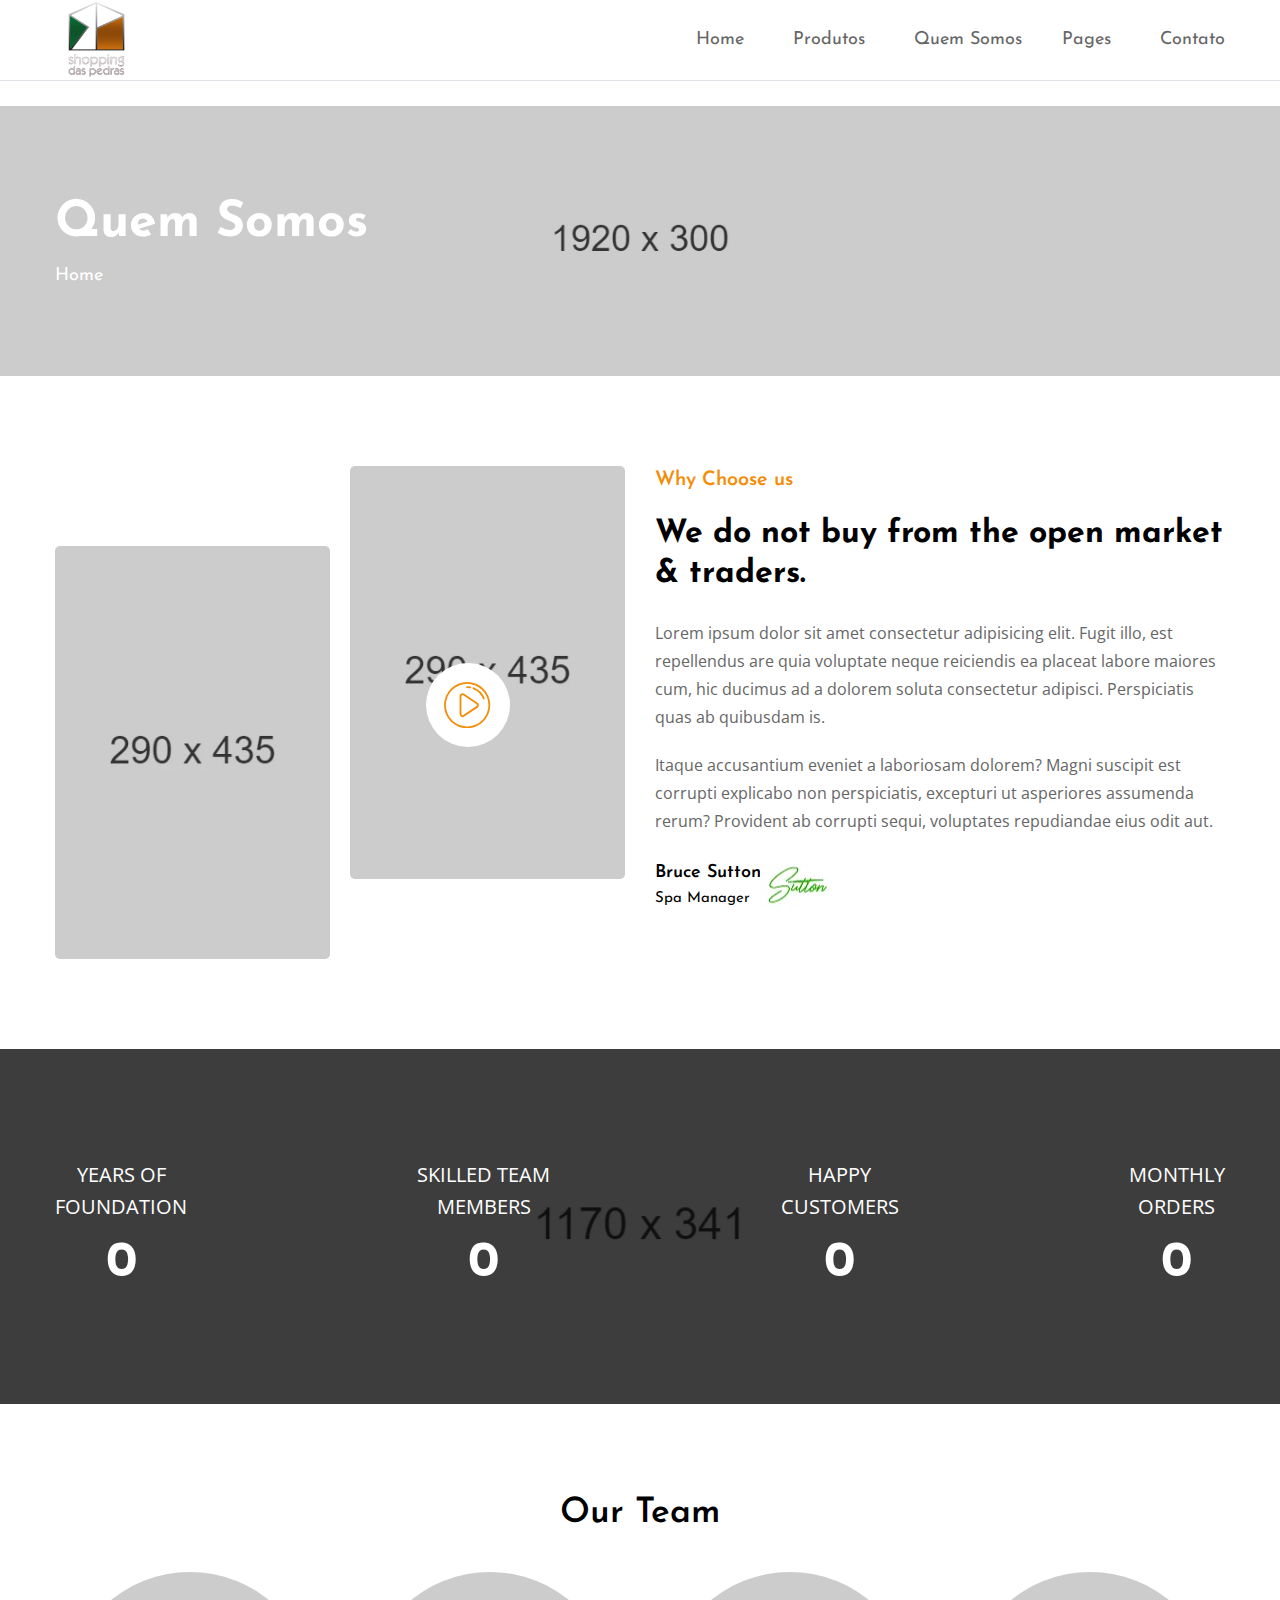
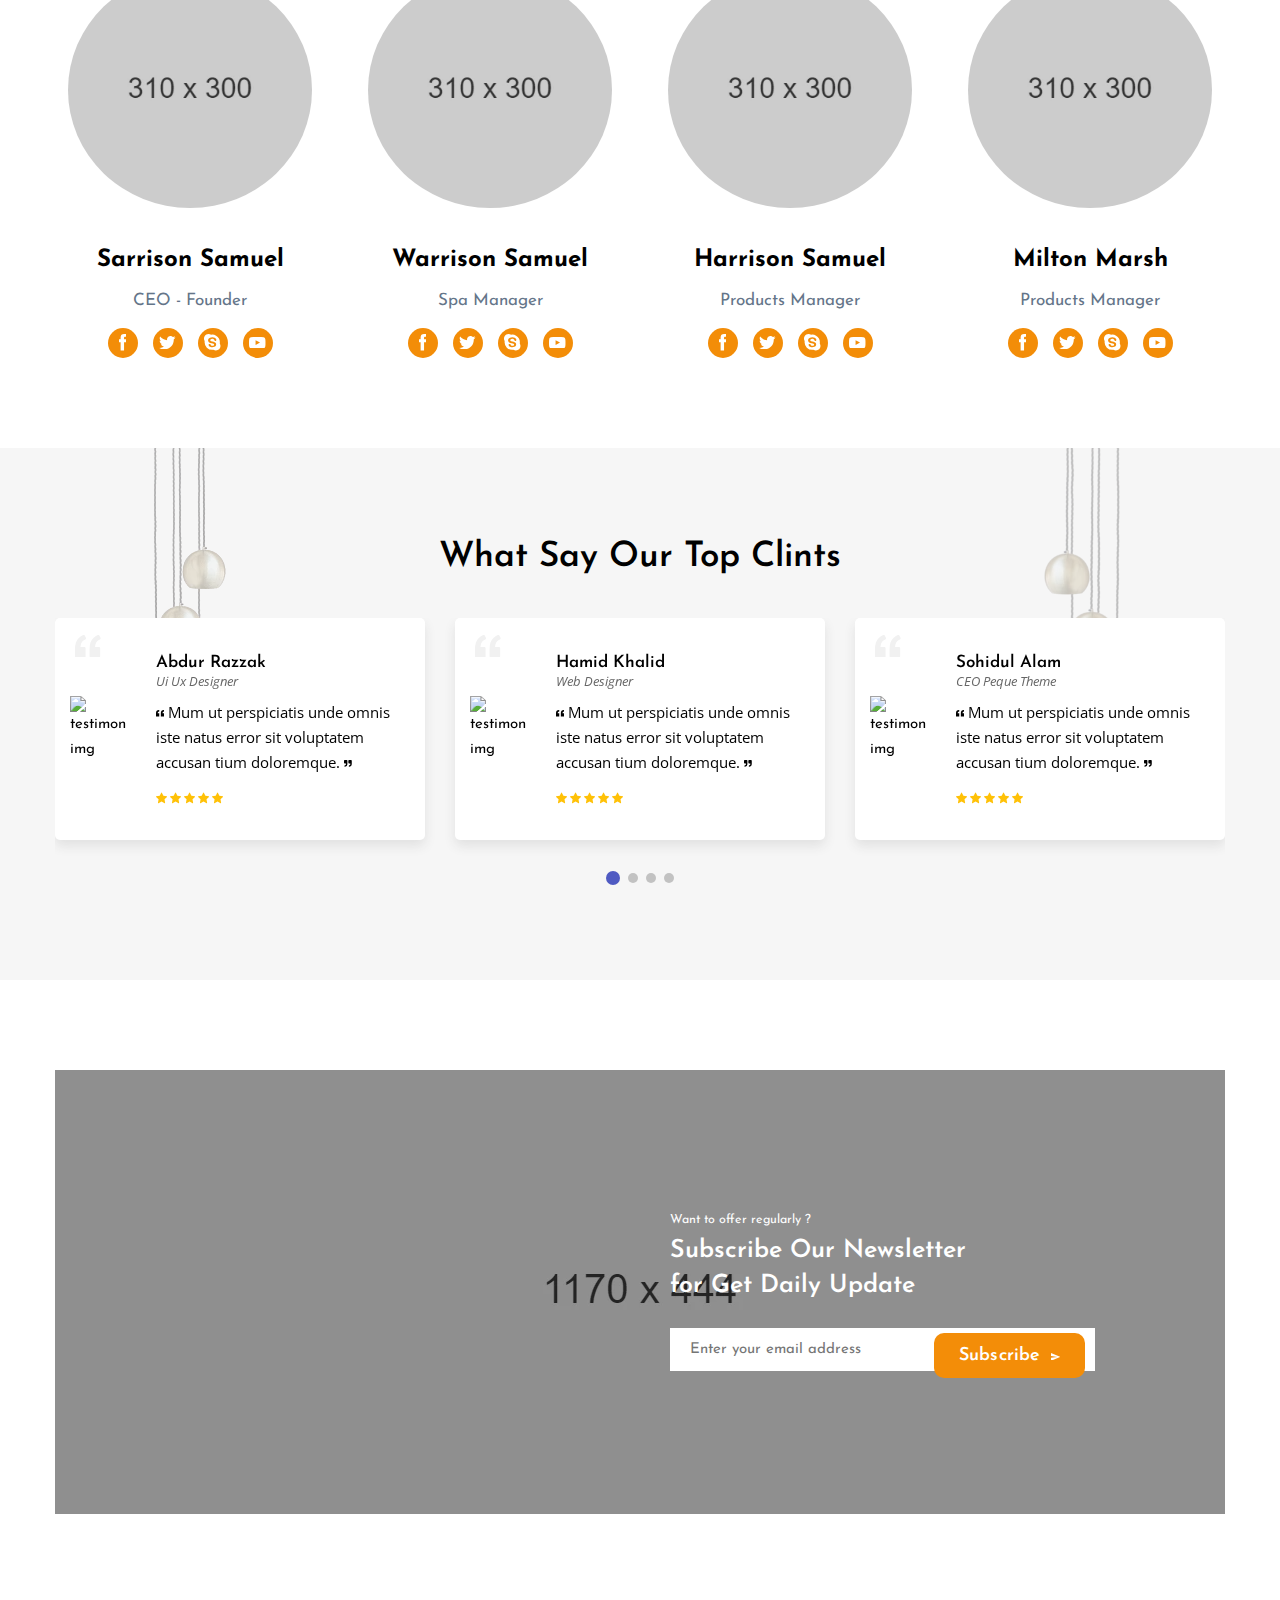
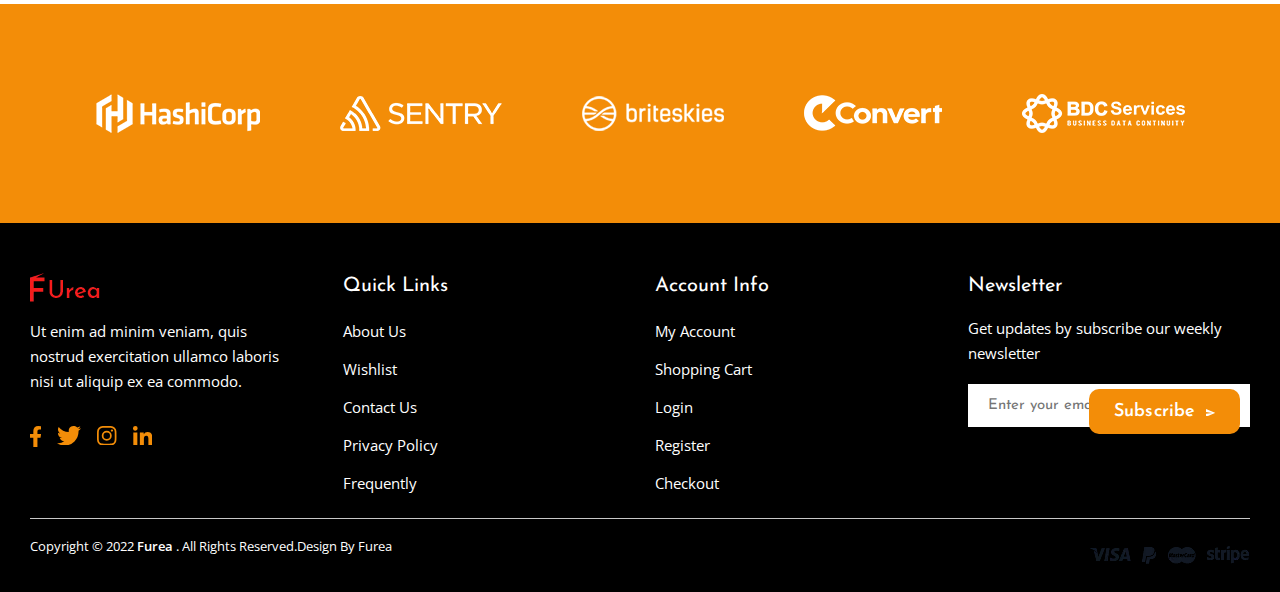
==== furea/furea/about.html @ f4106c86 "git 07-03 pedras" ====
<!doctype html>
<html lang="en">

<head>
  <meta charset="utf-8">
  <title>Shopping das Pedras - Quem somos</title>
  <meta name="description" content="Morden Bootstrap HTML5 Template">
  <meta name="viewport" content="width=device-width, initial-scale=1">
  <link rel="shortcut icon" type="image/x-icon" href="assets/img/favicon.ico">
    
  <!-- ======= All CSS Plugins here ======== -->
  <link rel="stylesheet" href="assets/css/plugins/swiper-bundle.min.css">
  <link rel="stylesheet" href="assets/css/plugins/glightbox.min.css">
  <link href="https://fonts.googleapis.com/css2?family=Josefin+Sans:ital,wght@0,300;0,400;0,500;0,600;0,700;1,300;1,400;1,500;1,600;1,700&family=Open+Sans:ital,wght@0,300;0,400;0,500;0,600;0,700;0,800;1,300;1,400;1,500;1,600;1,700;1,800&display=swap" rel="stylesheet">
  
  <!-- Plugin css -->
  <link rel="stylesheet" href="assets/css/vendor/bootstrap.min.css">
  
  <!-- Custom Style CSS -->
  <link rel="stylesheet" href="assets/css/style.css">
</head>

<body>

    <!-- Start header area -->
   <header class="header__section header__others border-bottom header__transparent mb-30">
        <div class="main__header header__sticky">
            <div class="container">
                <div class="main__header--inner position__relative d-flex justify-content-between align-items-center">
                    <div class="offcanvas__header--menu__open ">
                        <a class="offcanvas__header--menu__open--btn" href="javascript:void(0)">
                            <svg xmlns="http://www.w3.org/2000/svg" class="ionicon offcanvas__header--menu__open--svg" viewBox="0 0 512 512"><path fill="currentColor" stroke="currentColor" stroke-linecap="round" stroke-miterlimit="10" stroke-width="32" d="M80 160h352M80 256h352M80 352h352"/></svg>
                            <span class="visually-hidden">Offcanvas Menu Open</span>
                        </a>
                    </div>
                    <div class="main__logo">
                        <a class="main__logo--link" href="index.html" style="width: 80px;"><img class="main__logo--img" src="assets/img/logo/logo-fundoescuro2.png" alt="logo-img"></a>
                    </div>
                    <div class="header__menu d-none d-lg-block">
                        <nav class="header__menu--navigation">
                            <ul class="d-flex">
                                <li class="header__menu--items style3">
                                    <a class="header__menu--link" href="index.html">Home <span class="menu__plus--icon"></span></a>
                                </li>
                                <li class="header__menu--items mega__menu--items style3">
                                    <a class="header__menu--link" href="shop.html">Produtos <span class="menu__plus--icon"></span></a>
                                    <ul class="header__mega--menu d-flex">
                                        <li class="header__mega--menu__li">
                                            <span class="header__mega--subtitle">Column One</span>
                                            <ul class="header__mega--sub__menu">
                                                <li class="header__mega--sub__menu_li"><a class="header__mega--sub__menu--title" href="shop.html">Shop Left Sidebar</a></li>
                                                <li class="header__mega--sub__menu_li"><a class="header__mega--sub__menu--title" href="shop-right-sidebar.html">Shop Right Sidebar</a></li>
                                                <li class="header__mega--sub__menu_li"><a class="header__mega--sub__menu--title" href="shop-grid.html">Shop Grid</a></li>
                                                <li class="header__mega--sub__menu_li"><a class="header__mega--sub__menu--title" href="shop-grid-list.html">Shop Grid List</a></li>
                                                <li class="header__mega--sub__menu_li"><a class="header__mega--sub__menu--title" href="shop-list.html">Shop List</a></li>
                                            </ul>
                                        </li>
                                        <li class="header__mega--menu__li">
                                            <span class="header__mega--subtitle">Column Two</span>
                                            <ul class="header__mega--sub__menu">
                                                <li class="header__mega--sub__menu_li"><a class="header__mega--sub__menu--title" href="product-details.html">Standard Product</a></li>
                                                <li class="header__mega--sub__menu_li"><a class="header__mega--sub__menu--title" href="product-variable.html">Video Product</a></li>
                                                <li class="header__mega--sub__menu_li"><a class="header__mega--sub__menu--title" href="product-variable.html">Variable Product</a></li>
                                                <li class="header__mega--sub__menu_li"><a class="header__mega--sub__menu--title" href="product-left-sidebar.html">Product Left Sidebar</a></li>
                                                <li class="header__mega--sub__menu_li"><a class="header__mega--sub__menu--title" href="product-gallery.html">Product Gallery</a></li>
                                            </ul>
                                        </li>
                                        <li class="header__mega--menu__li">
                                            <span class="header__mega--subtitle">Column Three</span>
                                            <ul class="header__mega--sub__menu">
                                                <li class="header__mega--sub__menu_li"><a class="header__mega--sub__menu--title" href="my-account.html">My Account</a></li>
                                                <li class="header__mega--sub__menu_li"><a class="header__mega--sub__menu--title" href="my-account-2.html">My Account 2</a></li>
                                                <li class="header__mega--sub__menu_li"><a class="header__mega--sub__menu--title" href="404.html">404 Page</a></li>
                                                <li class="header__mega--sub__menu_li"><a class="header__mega--sub__menu--title" href="login.html">Login Page</a></li>
                                                <li class="header__mega--sub__menu_li"><a class="header__mega--sub__menu--title" href="faq.html">Faq Page</a></li>
                                            </ul>
                                        </li>
                                        <li class="header__mega--menu__li">
                                            <span class="header__mega--subtitle">Column Four</span>
                                            <ul class="header__mega--sub__menu">
                                                <li class="header__mega--sub__menu_li"><a class="header__mega--sub__menu--title" href="compare.html">Compare Pages</a></li>
                                                <li class="header__mega--sub__menu_li"><a class="header__mega--sub__menu--title" href="cart.html">Cart Page</a></li>
                                                <li class="header__mega--sub__menu_li"><a class="header__mega--sub__menu--title" href="checkout.html">Checkout page</a></li>
                                                <li class="header__mega--sub__menu_li"><a class="header__mega--sub__menu--title" href="wishlist.html">Wishlist Page</a></li>
                                                <li class="header__mega--sub__menu_li"><a class="header__mega--sub__menu--title" href="404.html">Error Page</a></li>
                                            </ul>
                                        </li>
                                    </ul>
                                </li>
                                <li class="header__menu--items style3">
                                    <a class="header__menu--link" href="about.html">Quem Somos </a>  
                                </li>
                                <li class="header__menu--items style3">
                                    <a class="header__menu--link " href="#">Pages <span class="menu__plus--icon"></span></a>
                                    <ul class="header__sub--menu">
                                        <li class="header__sub--menu__items"><a href="about.html" class="header__sub--menu__link">About Us</a></li>
                                        <li class="header__sub--menu__items"><a href="contact.html" class="header__sub--menu__link">Contact Us</a></li>
                                        <li class="header__sub--menu__items"><a href="cart.html" class="header__sub--menu__link">Cart Page</a></li>
                                        <li class="header__sub--menu__items"><a href="portfolio.html" class="header__sub--menu__link">Portfolio Page</a></li>
                                        <li class="header__sub--menu__items"><a href="wishlist.html" class="header__sub--menu__link">Wishlist Page</a></li>
                                        <li class="header__sub--menu__items"><a href="login.html" class="header__sub--menu__link">Login Page</a></li>
                                        <li class="header__sub--menu__items"><a href="404.html" class="header__sub--menu__link">Error Page</a></li>
                                    </ul>
                                </li>
                                <li class="header__menu--items style3">
                                    <a class="header__menu--link" href="contact.html">Contato </a>  
                                </li>
                            </ul>
                        </nav>
                    </div>
                </div>
            </div>
        </div>
        <!-- Start Offcanvas header menu -->
        <div class="offcanvas__header" tabindex="-1">
            <div class="offcanvas__inner">
                <div class="offcanvas__logo">
                    <a class="offcanvas__logo_link" href="index.html">
                        <img src="assets/img/logo/nav-log.webp" alt="Furea Logo">
                    </a>
                    <button class="offcanvas__close--btn" aria-label="offcanvas close btn">close</button>
                </div>
                <nav class="offcanvas__menu">
                    <ul class="offcanvas__menu_ul">
                        <li class="offcanvas__menu_li">
                            <a class="offcanvas__menu_item" href="index.html">Home</a>
                        </li>
                        <li class="offcanvas__menu_li">
                            <a class="offcanvas__menu_item" href="#">Produtos</a>
                            <ul class="offcanvas__sub_menu">
                                <li class="offcanvas__sub_menu_li">
                                    <a href="#" class="offcanvas__sub_menu_item">Column One</a>
                                    <ul class="offcanvas__sub_menu">
                                        <li class="offcanvas__sub_menu_li"><a class="offcanvas__sub_menu_item" href="shop.html">Shop Left Sidebar</a></li>
                                        <li class="offcanvas__sub_menu_li"><a class="offcanvas__sub_menu_item" href="shop-right-sidebar.html">Shop Right Sidebar</a></li>
                                        <li class="offcanvas__sub_menu_li"><a class="offcanvas__sub_menu_item" href="shop-grid.html">Shop Grid</a></li>
                                        <li class="offcanvas__sub_menu_li"><a class="offcanvas__sub_menu_item" href="shop-grid-list.html">Shop Grid List</a></li>
                                        <li class="offcanvas__sub_menu_li"><a class="offcanvas__sub_menu_item" href="shop-list.html">Shop List</a></li>
                                    </ul>
                                </li>
                                <li class="offcanvas__sub_menu_li">
                                    <a href="#" class="offcanvas__sub_menu_item">Column Two</a>
                                    <ul class="offcanvas__sub_menu">
                                        <li class="offcanvas__sub_menu_li"><a class="offcanvas__sub_menu_item" href="product-details.html">Standard Product</a></li>
                                        <li class="offcanvas__sub_menu_li"><a class="offcanvas__sub_menu_item" href="product-variable.html">Video Product</a></li>
                                        <li class="offcanvas__sub_menu_li"><a class="offcanvas__sub_menu_item" href="product-variable.html">Variable Product</a></li>
                                        <li class="offcanvas__sub_menu_li"><a class="offcanvas__sub_menu_item" href="product-left-sidebar.html">Product Left Sidebar</a></li>
                                        <li class="offcanvas__sub_menu_li"><a class="offcanvas__sub_menu_item" href="product-gallery.html">Product Gallery</a></li>
                                    </ul>
                                </li>
                                <li class="offcanvas__sub_menu_li">
                                    <a href="#" class="offcanvas__sub_menu_item">Column Three</a>
                                    <ul class="offcanvas__sub_menu">
                                        <li class="offcanvas__sub_menu_li"><a class="offcanvas__sub_menu_item" href="my-account.html">My Account</a></li>
                                        <li class="offcanvas__sub_menu_li"><a class="offcanvas__sub_menu_item" href="my-account-2.html">My Account 2</a></li>
                                        <li class="offcanvas__sub_menu_li"><a class="offcanvas__sub_menu_item" href="404.html">404 Page</a></li>
                                        <li class="offcanvas__sub_menu_li"><a class="offcanvas__sub_menu_item" href="login.html">Login Page</a></li>
                                        <li class="offcanvas__sub_menu_li"><a class="offcanvas__sub_menu_item" href="faq.html">Faq Page</a></li>
                                    </ul>
                                </li>
                                <li class="offcanvas__sub_menu_li">
                                    <a href="#" class="offcanvas__sub_menu_item">Column Four</a>
                                    <ul class="offcanvas__sub_menu">
                                        <li class="offcanvas__sub_menu_li"><a class="offcanvas__sub_menu_item" href="compare.html">Compare Pages</a></li>
                                        <li class="offcanvas__sub_menu_li"><a class="offcanvas__sub_menu_item" href="cart.html">Cart Page</a></li>
                                        <li class="offcanvas__sub_menu_li"><a class="offcanvas__sub_menu_item" href="checkout.html">Checkout page</a></li>
                                        <li class="offcanvas__sub_menu_li"><a class="offcanvas__sub_menu_item" href="wishlist.html">Wishlist Page</a></li>
                                        <li class="offcanvas__sub_menu_li"><a class="offcanvas__sub_menu_item" href="404.html">Error Page</a></li>
                                    </ul>
                                </li>
                            </ul>
                        </li>
                        <li class="offcanvas__menu_li">
                            <a class="offcanvas__menu_item" href="#">Pages</a>
                            <ul class="offcanvas__sub_menu">
                                <li class="offcanvas__sub_menu_li"><a href="about.html" class="offcanvas__sub_menu_item">About Us</a></li>
                                <li class="offcanvas__sub_menu_li"><a href="contact.html" class="offcanvas__sub_menu_item">Contact Us</a></li>
                                <li class="offcanvas__sub_menu_li"><a href="cart.html" class="offcanvas__sub_menu_item">Cart Page</a></li>
                                <li class="offcanvas__sub_menu_li"><a href="portfolio.html" class="offcanvas__sub_menu_item">Portfolio Page</a></li>
                                <li class="offcanvas__sub_menu_li"><a href="wishlist.html" class="offcanvas__sub_menu_item">Wishlist Page</a></li>
                                <li class="offcanvas__sub_menu_li"><a href="login.html" class="offcanvas__sub_menu_item">Login Page</a></li>
                                <li class="offcanvas__sub_menu_li"><a href="404.html" class="offcanvas__sub_menu_item">Error Page</a></li>
                            </ul>
                        </li>
                        <li class="offcanvas__menu_li"><a class="offcanvas__menu_item" href="about.html">Quem Somos</a></li>
                        <li class="offcanvas__menu_li"><a class="offcanvas__menu_item" href="contact.html">Contato</a></li>
                    </ul>
                </nav>
            </div>
        </div>
        <!-- End Offcanvas header menu -->

        <!-- Start Offcanvas stikcy toolbar -->
        <div class="offcanvas__stikcy--toolbar" tabindex="-1">
            <ul class="d-flex justify-content-between">
                <li class="offcanvas__stikcy--toolbar__list">
                    <a class="offcanvas__stikcy--toolbar__btn" href="index.html">
                    <span class="offcanvas__stikcy--toolbar__icon"> 
                        <svg xmlns="http://www.w3.org/2000/svg" fill="none" width="21.51" height="21.443" viewBox="0 0 22 17"><path fill="currentColor" d="M20.9141 7.93359c.1406.11719.2109.26953.2109.45703 0 .14063-.0469.25782-.1406.35157l-.3516.42187c-.1172.14063-.2578.21094-.4219.21094-.1406 0-.2578-.04688-.3515-.14062l-.9844-.77344V15c0 .3047-.1172.5625-.3516.7734-.2109.2344-.4687.3516-.7734.3516h-4.5c-.3047 0-.5742-.1172-.8086-.3516-.2109-.2109-.3164-.4687-.3164-.7734v-3.6562h-2.25V15c0 .3047-.11719.5625-.35156.7734-.21094.2344-.46875.3516-.77344.3516h-4.5c-.30469 0-.57422-.1172-.80859-.3516-.21094-.2109-.31641-.4687-.31641-.7734V8.46094l-.94922.77344c-.11719.09374-.24609.14062-.38672.14062-.16406 0-.30468-.07031-.42187-.21094l-.35157-.42187C.921875 8.625.875 8.50781.875 8.39062c0-.1875.070312-.33984.21094-.45703L9.73438.832031C10.1094.527344 10.5312.375 11 .375s.8906.152344 1.2656.457031l8.6485 7.101559zm-3.7266 6.50391V7.05469L11 1.99219l-6.1875 5.0625v7.38281h3.375v-3.6563c0-.3046.10547-.5624.31641-.7734.23437-.23436.5039-.35155.80859-.35155h3.375c.3047 0 .5625.11719.7734.35155.2344.211.3516.4688.3516.7734v3.6563h3.375z"></path></svg>
                        </span>
                    <span class="offcanvas__stikcy--toolbar__label">Home</span>
                    </a>
                </li>
                <li class="offcanvas__stikcy--toolbar__list">
                    <a class="offcanvas__stikcy--toolbar__btn" href="shop.html">
                    <span class="offcanvas__stikcy--toolbar__icon"> 
                        <svg fill="currentColor" xmlns="http://www.w3.org/2000/svg" width="18.51" height="17.443" viewBox="0 0 448 512"><path d="M416 32H32A32 32 0 0 0 0 64v384a32 32 0 0 0 32 32h384a32 32 0 0 0 32-32V64a32 32 0 0 0-32-32zm-16 48v152H248V80zm-200 0v152H48V80zM48 432V280h152v152zm200 0V280h152v152z"></path></svg>
                        </span>
                    <span class="offcanvas__stikcy--toolbar__label">Produtos</span>
                    </a>
                </li>
                <li class="offcanvas__stikcy--toolbar__list ">
                    <a class="offcanvas__stikcy--toolbar__btn search__open--btn" href="javascript:void(0)">
                        <span class="offcanvas__stikcy--toolbar__icon"> 
                            <svg xmlns="http://www.w3.org/2000/svg"  width="22.51" height="20.443" viewBox="0 0 512 512"><path d="M221.09 64a157.09 157.09 0 10157.09 157.09A157.1 157.1 0 00221.09 64z" fill="none" stroke="currentColor" stroke-miterlimit="10" stroke-width="32"/><path fill="none" stroke="currentColor" stroke-linecap="round" stroke-miterlimit="10" stroke-width="32" d="M338.29 338.29L448 448"/></svg>   
                        </span>
                    <span class="offcanvas__stikcy--toolbar__label">Pesquisa</span>
                    </a>
                </li>
                <li class="offcanvas__stikcy--toolbar__list">
                    <a class="offcanvas__stikcy--toolbar__btn minicart__open--btn" href="javascript:void(0)">
                        <span class="offcanvas__stikcy--toolbar__icon"> 
                            <svg xmlns="http://www.w3.org/2000/svg" width="18.51" height="15.443" viewBox="0 0 18.51 15.443">
                            <path  d="M79.963,138.379l-13.358,0-.56-1.927a.871.871,0,0,0-.6-.592l-1.961-.529a.91.91,0,0,0-.226-.03.864.864,0,0,0-.226,1.7l1.491.4,3.026,10.919a1.277,1.277,0,1,0,1.844,1.144.358.358,0,0,0,0-.049h6.163c0,.017,0,.034,0,.049a1.277,1.277,0,1,0,1.434-1.267c-1.531-.247-7.783-.55-7.783-.55l-.205-.8h7.8a.9.9,0,0,0,.863-.651l1.688-5.943h.62a.936.936,0,1,0,0-1.872Zm-9.934,6.474H68.568c-.04,0-.1.008-.125-.085-.034-.118-.082-.283-.082-.283l-1.146-4.037a.061.061,0,0,1,.011-.057.064.064,0,0,1,.053-.025h1.777a.064.064,0,0,1,.063.051l.969,4.34,0,.013a.058.058,0,0,1,0,.019A.063.063,0,0,1,70.03,144.853Zm3.731-4.41-.789,4.359a.066.066,0,0,1-.063.051h-1.1a.064.064,0,0,1-.063-.051l-.789-4.357a.064.064,0,0,1,.013-.055.07.07,0,0,1,.051-.025H73.7a.06.06,0,0,1,.051.025A.064.064,0,0,1,73.76,140.443Zm3.737,0L76.26,144.8a.068.068,0,0,1-.063.049H74.684a.063.063,0,0,1-.051-.025.064.064,0,0,1-.013-.055l.973-4.357a.066.066,0,0,1,.063-.051h1.777a.071.071,0,0,1,.053.025A.076.076,0,0,1,77.5,140.448Z" transform="translate(-62.393 -135.3)" fill="currentColor"/>
                            </svg> 
                        </span>
                        <span class="offcanvas__stikcy--toolbar__label">Cart</span>
                        <span class="items__count">3</span> 
                    </a>
                </li>
                <li class="offcanvas__stikcy--toolbar__list">
                    <a class="offcanvas__stikcy--toolbar__btn" href="wishlist.html">
                        <span class="offcanvas__stikcy--toolbar__icon"> 
                            <svg xmlns="http://www.w3.org/2000/svg" width="18.541" height="15.557" viewBox="0 0 18.541 15.557">
                            <path  d="M71.775,135.51a5.153,5.153,0,0,1,1.267-1.524,4.986,4.986,0,0,1,6.584.358,4.728,4.728,0,0,1,1.174,4.914,10.458,10.458,0,0,1-2.132,3.808,22.591,22.591,0,0,1-5.4,4.558c-.445.282-.9.549-1.356.812a.306.306,0,0,1-.254.013,25.491,25.491,0,0,1-6.279-4.8,11.648,11.648,0,0,1-2.52-4.009,4.957,4.957,0,0,1,.028-3.787,4.629,4.629,0,0,1,3.744-2.863,4.782,4.782,0,0,1,5.086,2.447c.013.019.025.034.057.076Z" transform="translate(-62.498 -132.915)" fill="currentColor"/>
                            </svg> 
                        </span>
                        <span class="offcanvas__stikcy--toolbar__label">Wishlist</span>
                        <span class="items__count wishlist__count">3</span> 
                    </a>
                </li>
            </ul>
        </div>
        <!-- End Offcanvas stikcy toolbar -->

        <!-- Start serch box area -->
        <div class="predictive__search--box " tabindex="-1">
            <div class="predictive__search--box__inner">
                <h2 class="predictive__search--title">Search Products</h2>
                <form class="predictive__search--form" action="#">
                    <label>
                        <input class="predictive__search--input" placeholder="Search Here" type="text">
                    </label>
                    <button class="predictive__search--button" aria-label="search button"><svg class="header__search--button__svg" xmlns="http://www.w3.org/2000/svg" width="30.51" height="25.443" viewBox="0 0 512 512"><path d="M221.09 64a157.09 157.09 0 10157.09 157.09A157.1 157.1 0 00221.09 64z" fill="none" stroke="currentColor" stroke-miterlimit="10" stroke-width="32"/><path fill="none" stroke="currentColor" stroke-linecap="round" stroke-miterlimit="10" stroke-width="32" d="M338.29 338.29L448 448"/></svg>  </button>
                </form>
            </div>
            <button class="predictive__search--close__btn" aria-label="search close btn">
                <svg class="predictive__search--close__icon" xmlns="http://www.w3.org/2000/svg" width="40.51" height="30.443"  viewBox="0 0 512 512"><path fill="currentColor" stroke="currentColor" stroke-linecap="round" stroke-linejoin="round" stroke-width="32" d="M368 368L144 144M368 144L144 368"/></svg>
            </button>
        </div>
        <!-- End serch box area -->
    </header>
    <!-- End header area -->

    <main class="main__content_wrapper">
        
        <!-- Start breadcrumb section -->
        <section class="breadcrumb__section breadcrumb__bg">
            <div class="container">
                <div class="row row-cols-1">
                    <div class="col">
                        <div class="breadcrumb__content">
                            <h1 class="breadcrumb__content--title text-white mb-10">Quem Somos</h1>
                            <ul class="breadcrumb__content--menu d-flex">
                                <li class="breadcrumb__content--menu__items"><a class="text-white" href="index.html">Home</a></li>
                            </ul>
                        </div>
                    </div>
                </div>
            </div>
        </section>
        <!-- End breadcrumb section -->

        <!-- Start about section -->
        <section class="about__section section--padding mb-95">
            <div class="container">
                <div class="row">
                    <div class="col-lg-6">
                        <div class="about__thumbnail d-flex">
                            <div class="about__thumbnail--items">
                                <img class="about__thumbnail--img border-radius-5 display-block" src="assets/img/other/about-thumb-list1.webp" alt="about-thumbnail">
                            </div>
                            <div class="about__thumbnail--items position__relative">
                                <img class="about__thumbnail--img border-radius-5 display-block" src="assets/img/other/about-thumb-list2.webp" alt="about-thumbnail">
                                <div class="banner__bideo--play about__thumbnail--play">
                                    <a class="bideo__play--icon glightbox" href="https://vimeo.com/115041822" data-gallery="video">
                                        <svg id="play" xmlns="http://www.w3.org/2000/svg" width="46.302" height="46.302" viewBox="0 0 46.302 46.302">
                                            <g id="Group_193" data-name="Group 193" transform="translate(0 0)">
                                            <path id="Path_116" data-name="Path 116" d="M39.521,6.781a23.151,23.151,0,0,0-32.74,32.74,23.151,23.151,0,0,0,32.74-32.74ZM23.151,44.457A21.306,21.306,0,1,1,44.457,23.151,21.33,21.33,0,0,1,23.151,44.457Z" fill="currentColor"></path>
                                            <g id="Group_188" data-name="Group 188" transform="translate(15.588 11.19)">
                                                <g id="Group_187" data-name="Group 187">
                                                <path id="Path_117" data-name="Path 117" d="M190.3,133.213l-13.256-8.964a3,3,0,0,0-4.674,2.482v17.929a2.994,2.994,0,0,0,4.674,2.481l13.256-8.964a3,3,0,0,0,0-4.963Zm-1.033,3.435-13.256,8.964a1.151,1.151,0,0,1-1.8-.953V126.73a1.134,1.134,0,0,1,.611-1.017,1.134,1.134,0,0,1,1.185.063l13.256,8.964a1.151,1.151,0,0,1,0,1.907Z" transform="translate(-172.366 -123.734)" fill="currentColor"></path>
                                                </g>
                                            </g>
                                            <g id="Group_190" data-name="Group 190" transform="translate(28.593 5.401)">
                                                <g id="Group_189" data-name="Group 189">
                                                <path id="Path_118" data-name="Path 118" d="M328.31,70.492a18.965,18.965,0,0,0-10.886-10.708.922.922,0,1,0-.653,1.725,17.117,17.117,0,0,1,9.825,9.664.922.922,0,1,0,1.714-.682Z" transform="translate(-316.174 -59.724)" fill="currentColor"></path>
                                                </g>
                                            </g>
                                            <g id="Group_192" data-name="Group 192" transform="translate(22.228 4.243)">
                                                <g id="Group_191" data-name="Group 191">
                                                <path id="Path_119" data-name="Path 119" d="M249.922,47.187a19.08,19.08,0,0,0-3.2-.27.922.922,0,0,0,0,1.845,17.245,17.245,0,0,1,2.889.243.922.922,0,1,0,.31-1.818Z" transform="translate(-245.801 -46.917)" fill="currentColor"></path>
                                                </g>
                                            </g>
                                            </g>
                                        </svg>
                                        <span class="visually-hidden">Play</span>
                                    </a>
                                </div>
                            </div>
                        </div>
                    </div>
                    <div class="col-lg-6">
                        <div class="about__content">
                            <span class="about__content--subtitle text__secondary mb-20"> Why Choose us</span>
                            <h2 class="about__content--maintitle mb-25">We do not buy from the open market & traders.</h2>
                            <p class="about__content--desc mb-20">Lorem ipsum dolor sit amet consectetur adipisicing elit. Fugit illo, est repellendus are quia voluptate neque reiciendis ea placeat labore maiores cum, hic ducimus ad a dolorem soluta consectetur adipisci. Perspiciatis quas ab quibusdam is.</p>
                            <p class="about__content--desc mb-25">Itaque accusantium eveniet a laboriosam dolorem? Magni suscipit est corrupti explicabo non perspiciatis, excepturi ut asperiores assumenda rerum? Provident ab corrupti sequi, voluptates repudiandae eius odit aut.</p>
                            <div class="about__author position__relative">
                                <h4 class="about__author--name">Bruce Sutton</h4>
                                <span class="about__author--rank">Spa Manager</span>
                                <img class="about__author--signature" src="assets/img/icon/signature.webp" alt="signature">
                            </div>
                        </div>
                    </div>
                </div>
            </div>
        </section>
        <!-- End about section -->
        
        <!-- Start counterup banner section -->
        <div class="counterup__banner--section counterup__banner__bg2" id="funfactId">
            <div class="container">
                <div class="row row-cols-1 align-items-center">
                    <div class="col">
                        <div class="counterup__banner--inner position__relative d-flex align-items-center justify-content-between">
                            <div class="counterup__banner--items text-center">
                                <p class="counterup__banner--items__text text-white">YEARS OF <br>
                                    FOUNDATION</p>
                                <span class="counterup__banner--items__number js-counter text-white" data-count="50">0</span>
                            </div>
                            <div class="counterup__banner--items text-center">
                                <p class="counterup__banner--items__text text-white">SKILLED TEAM <br>
                                    MEMBERS </p>
                                <span class="counterup__banner--items__number js-counter text-white" data-count="100">0</span>
                            </div>
                            <div class="counterup__banner--items text-center">
                                <p class="counterup__banner--items__text text-white">HAPPY <br>
                                    CUSTOMERS</p>
                                <span class="counterup__banner--items__number js-counter text-white" data-count="80">0</span>
                            </div>
                            <div class="counterup__banner--items text-center">
                                <p class="counterup__banner--items__text text-white">MONTHLY <br>
                                    ORDERS</p>
                                <span class="counterup__banner--items__number js-counter text-white" data-count="70">0</span>
                            </div>
                        </div>
                    </div>
                </div>
            </div>
        </div>
        <!-- End counterup banner section -->

        <!-- Start team members section -->
        <section class="team__section section--padding">
            <div class="container">
                <div class="section__heading text-center mb-30">
                    <h2 class="section__heading--maintitle">Our Team</h2>
                </div>
                <div class="team__container">
                    <div class="row">
                        <div class="col-lg-3 col-md-4 col-sm-6 col-6 custom-col">
                            <div class="team__items text-center">
                                <div class="team__thumbnail">
                                    <img class="team__thumbnail--img border-radius-50 display-block" src="assets/img/other/team1.webp" alt="team-thumb">
                                </div>
                                <div class="team__content ">
                                    <h3 class="team__content--title">Sarrison Samuel</h3>
                                    <span class="team__content--subtitle">CEO - Founder</span>
                                    <ul class="team__social d-flex justify-content-center align-items-center">
                                        <li class="team__social--list">
                                            <a class="team__social--icon" target="_blank" href="https://www.facebook.com">
                                                <svg  xmlns="http://www.w3.org/2000/svg" width="7.667" height="16.524" viewBox="0 0 7.667 16.524">
                                                    <path  data-name="Path 237" d="M967.495,353.678h-2.3v8.253h-3.437v-8.253H960.13V350.77h1.624v-1.888a4.087,4.087,0,0,1,.264-1.492,2.9,2.9,0,0,1,1.039-1.379,3.626,3.626,0,0,1,2.153-.6l2.549.019v2.833h-1.851a.732.732,0,0,0-.472.151.8.8,0,0,0-.246.642v1.719H967.8Z" transform="translate(-960.13 -345.407)" fill="currentColor"/>
                                                </svg>
                                                <span class="visually-hidden">Facebook</span>
                                            </a>
                                        </li>
                                        <li class="team__social--list">
                                            <a class="team__social--icon" target="_blank" href="https://twitter.com">
                                                <svg  xmlns="http://www.w3.org/2000/svg" width="16.489" height="13.384" viewBox="0 0 16.489 13.384">
                                                    <path  data-name="Path 303" d="M966.025,1144.2v.433a9.783,9.783,0,0,1-.621,3.388,10.1,10.1,0,0,1-1.845,3.087,9.153,9.153,0,0,1-3.012,2.259,9.825,9.825,0,0,1-4.122.866,9.632,9.632,0,0,1-2.748-.4,9.346,9.346,0,0,1-2.447-1.11q.4.038.809.038a6.723,6.723,0,0,0,2.24-.376,7.022,7.022,0,0,0,1.958-1.054,3.379,3.379,0,0,1-1.958-.687,3.259,3.259,0,0,1-1.186-1.666,3.364,3.364,0,0,0,.621.056,3.488,3.488,0,0,0,.885-.113,3.267,3.267,0,0,1-1.374-.631,3.356,3.356,0,0,1-.969-1.186,3.524,3.524,0,0,1-.367-1.5v-.057a3.172,3.172,0,0,0,1.544.433,3.407,3.407,0,0,1-1.1-1.214,3.308,3.308,0,0,1-.4-1.609,3.362,3.362,0,0,1,.452-1.694,9.652,9.652,0,0,0,6.964,3.538,3.911,3.911,0,0,1-.075-.772,3.293,3.293,0,0,1,.452-1.694,3.409,3.409,0,0,1,1.233-1.233,3.257,3.257,0,0,1,1.685-.461,3.351,3.351,0,0,1,2.466,1.073,6.572,6.572,0,0,0,2.146-.828,3.272,3.272,0,0,1-.574,1.083,3.477,3.477,0,0,1-.913.8,6.869,6.869,0,0,0,1.958-.546A7.074,7.074,0,0,1,966.025,1144.2Z" transform="translate(-951.23 -1140.849)" fill="currentColor"/>
                                                </svg>
                                                <span class="visually-hidden">Twitter</span>
                                            </a>
                                        </li>
                                        <li class="team__social--list">
                                            <a class="team__social--icon" target="_blank" href="https://www.skype.com">
                                                <svg  xmlns="http://www.w3.org/2000/svg" width="16.482" height="16.481" viewBox="0 0 16.482 16.481">
                                                    <path  data-name="Path 284" d="M879,926.615a4.479,4.479,0,0,1,.622-2.317,4.666,4.666,0,0,1,1.676-1.677,4.482,4.482,0,0,1,2.317-.622,4.577,4.577,0,0,1,2.43.678,7.58,7.58,0,0,1,5.048.961,7.561,7.561,0,0,1,3.786,6.593,8,8,0,0,1-.094,1.206,4.676,4.676,0,0,1,.7,2.411,4.53,4.53,0,0,1-.622,2.326,4.62,4.62,0,0,1-1.686,1.686,4.626,4.626,0,0,1-4.756-.075,7.7,7.7,0,0,1-1.187.094,7.623,7.623,0,0,1-7.647-7.647,7.46,7.46,0,0,1,.094-1.187A4.424,4.424,0,0,1,879,926.615Zm4.107,1.714a2.473,2.473,0,0,0,.282,1.234,2.41,2.41,0,0,0,.782.829,5.091,5.091,0,0,0,1.215.565,15.981,15.981,0,0,0,1.582.424q.678.151.979.235a3.091,3.091,0,0,1,.593.235,1.388,1.388,0,0,1,.452.348.738.738,0,0,1,.16.481.91.91,0,0,1-.48.753,2.254,2.254,0,0,1-1.271.321,2.105,2.105,0,0,1-1.253-.292,2.262,2.262,0,0,1-.65-.838,2.42,2.42,0,0,0-.414-.546.853.853,0,0,0-.584-.17.893.893,0,0,0-.669.283.919.919,0,0,0-.273.659,1.654,1.654,0,0,0,.217.782,2.456,2.456,0,0,0,.678.763,3.64,3.64,0,0,0,1.158.574,5.931,5.931,0,0,0,1.639.235,5.767,5.767,0,0,0,2.072-.339,2.982,2.982,0,0,0,1.356-.961,2.306,2.306,0,0,0,.471-1.431,2.161,2.161,0,0,0-.443-1.375,3.009,3.009,0,0,0-1.2-.894,10.118,10.118,0,0,0-1.865-.575,11.2,11.2,0,0,1-1.309-.311,2.011,2.011,0,0,1-.8-.452.992.992,0,0,1-.3-.744,1.143,1.143,0,0,1,.565-.97,2.59,2.59,0,0,1,1.488-.386,2.538,2.538,0,0,1,1.074.188,1.634,1.634,0,0,1,.622.49,3.477,3.477,0,0,1,.414.753,1.568,1.568,0,0,0,.4.594.866.866,0,0,0,.574.2,1,1,0,0,0,.706-.254.828.828,0,0,0,.273-.631,2.234,2.234,0,0,0-.443-1.253,3.321,3.321,0,0,0-1.158-1.046,5.375,5.375,0,0,0-2.524-.527,5.764,5.764,0,0,0-2.213.386,3.161,3.161,0,0,0-1.422,1.083A2.738,2.738,0,0,0,883.106,928.329Z" transform="translate(-878.999 -922)" fill="currentColor"/>
                                                </svg>
                                                <span class="visually-hidden">Skype</span>
                                            </a>
                                        </li>
                                        <li class="team__social--list">
                                            <a class="team__social--icon" target="_blank" href="https://www.youtube.com">
                                                <svg  xmlns="http://www.w3.org/2000/svg" width="16.49" height="11.582" viewBox="0 0 16.49 11.582">
                                                    <path  data-name="Path 321" d="M967.759,1365.592q0,1.377-.019,1.717-.076,1.114-.151,1.622a3.981,3.981,0,0,1-.245.925,1.847,1.847,0,0,1-.453.717,2.171,2.171,0,0,1-1.151.6q-3.585.265-7.641.189-2.377-.038-3.387-.085a11.337,11.337,0,0,1-1.5-.142,2.206,2.206,0,0,1-1.113-.585,2.562,2.562,0,0,1-.528-1.037,3.523,3.523,0,0,1-.141-.585c-.032-.2-.06-.5-.085-.906a38.894,38.894,0,0,1,0-4.867l.113-.925a4.382,4.382,0,0,1,.208-.906,2.069,2.069,0,0,1,.491-.755,2.409,2.409,0,0,1,1.113-.566,19.2,19.2,0,0,1,2.292-.151q1.82-.056,3.953-.056t3.952.066q1.821.067,2.311.142a2.3,2.3,0,0,1,.726.283,1.865,1.865,0,0,1,.557.49,3.425,3.425,0,0,1,.434,1.019,5.72,5.72,0,0,1,.189,1.075q0,.095.057,1C967.752,1364.1,967.759,1364.677,967.759,1365.592Zm-7.6.925q1.49-.754,2.113-1.094l-4.434-2.339v4.66Q958.609,1367.311,960.156,1366.517Z" transform="translate(-951.269 -1359.8)" fill="currentColor"/>
                                                </svg>
                                                <span class="visually-hidden">Youtube</span>
                                            </a>
                                        </li>
                                    </ul>
                                </div>
                            </div>
                        </div>
                        <div class="col-lg-3 col-md-4 col-sm-6 col-6 custom-col">
                            <div class="team__items text-center">
                                <div class="team__thumbnail">
                                    <img class="team__thumbnail--img border-radius-50 display-block" src="assets/img/other/team2.webp" alt="team-thumb">
                                </div>
                                <div class="team__content">
                                    <h3 class="team__content--title">Warrison Samuel</h3>
                                    <span class="team__content--subtitle">Spa Manager</span>
                                    <ul class="team__social d-flex justify-content-center align-items-center">
                                        <li class="team__social--list">
                                            <a class="team__social--icon" target="_blank" href="https://www.facebook.com">
                                                <svg  xmlns="http://www.w3.org/2000/svg" width="7.667" height="16.524" viewBox="0 0 7.667 16.524">
                                                    <path  data-name="Path 237" d="M967.495,353.678h-2.3v8.253h-3.437v-8.253H960.13V350.77h1.624v-1.888a4.087,4.087,0,0,1,.264-1.492,2.9,2.9,0,0,1,1.039-1.379,3.626,3.626,0,0,1,2.153-.6l2.549.019v2.833h-1.851a.732.732,0,0,0-.472.151.8.8,0,0,0-.246.642v1.719H967.8Z" transform="translate(-960.13 -345.407)" fill="currentColor"/>
                                                </svg>
                                                <span class="visually-hidden">Facebook</span>
                                            </a>
                                        </li>
                                        <li class="team__social--list">
                                            <a class="team__social--icon" target="_blank" href="https://twitter.com">
                                                <svg  xmlns="http://www.w3.org/2000/svg" width="16.489" height="13.384" viewBox="0 0 16.489 13.384">
                                                    <path  data-name="Path 303" d="M966.025,1144.2v.433a9.783,9.783,0,0,1-.621,3.388,10.1,10.1,0,0,1-1.845,3.087,9.153,9.153,0,0,1-3.012,2.259,9.825,9.825,0,0,1-4.122.866,9.632,9.632,0,0,1-2.748-.4,9.346,9.346,0,0,1-2.447-1.11q.4.038.809.038a6.723,6.723,0,0,0,2.24-.376,7.022,7.022,0,0,0,1.958-1.054,3.379,3.379,0,0,1-1.958-.687,3.259,3.259,0,0,1-1.186-1.666,3.364,3.364,0,0,0,.621.056,3.488,3.488,0,0,0,.885-.113,3.267,3.267,0,0,1-1.374-.631,3.356,3.356,0,0,1-.969-1.186,3.524,3.524,0,0,1-.367-1.5v-.057a3.172,3.172,0,0,0,1.544.433,3.407,3.407,0,0,1-1.1-1.214,3.308,3.308,0,0,1-.4-1.609,3.362,3.362,0,0,1,.452-1.694,9.652,9.652,0,0,0,6.964,3.538,3.911,3.911,0,0,1-.075-.772,3.293,3.293,0,0,1,.452-1.694,3.409,3.409,0,0,1,1.233-1.233,3.257,3.257,0,0,1,1.685-.461,3.351,3.351,0,0,1,2.466,1.073,6.572,6.572,0,0,0,2.146-.828,3.272,3.272,0,0,1-.574,1.083,3.477,3.477,0,0,1-.913.8,6.869,6.869,0,0,0,1.958-.546A7.074,7.074,0,0,1,966.025,1144.2Z" transform="translate(-951.23 -1140.849)" fill="currentColor"/>
                                                </svg>
                                                <span class="visually-hidden">Twitter</span>
                                            </a>
                                        </li>
                                        <li class="team__social--list">
                                            <a class="team__social--icon" target="_blank" href="https://www.skype.com">
                                                <svg  xmlns="http://www.w3.org/2000/svg" width="16.482" height="16.481" viewBox="0 0 16.482 16.481">
                                                    <path  data-name="Path 284" d="M879,926.615a4.479,4.479,0,0,1,.622-2.317,4.666,4.666,0,0,1,1.676-1.677,4.482,4.482,0,0,1,2.317-.622,4.577,4.577,0,0,1,2.43.678,7.58,7.58,0,0,1,5.048.961,7.561,7.561,0,0,1,3.786,6.593,8,8,0,0,1-.094,1.206,4.676,4.676,0,0,1,.7,2.411,4.53,4.53,0,0,1-.622,2.326,4.62,4.62,0,0,1-1.686,1.686,4.626,4.626,0,0,1-4.756-.075,7.7,7.7,0,0,1-1.187.094,7.623,7.623,0,0,1-7.647-7.647,7.46,7.46,0,0,1,.094-1.187A4.424,4.424,0,0,1,879,926.615Zm4.107,1.714a2.473,2.473,0,0,0,.282,1.234,2.41,2.41,0,0,0,.782.829,5.091,5.091,0,0,0,1.215.565,15.981,15.981,0,0,0,1.582.424q.678.151.979.235a3.091,3.091,0,0,1,.593.235,1.388,1.388,0,0,1,.452.348.738.738,0,0,1,.16.481.91.91,0,0,1-.48.753,2.254,2.254,0,0,1-1.271.321,2.105,2.105,0,0,1-1.253-.292,2.262,2.262,0,0,1-.65-.838,2.42,2.42,0,0,0-.414-.546.853.853,0,0,0-.584-.17.893.893,0,0,0-.669.283.919.919,0,0,0-.273.659,1.654,1.654,0,0,0,.217.782,2.456,2.456,0,0,0,.678.763,3.64,3.64,0,0,0,1.158.574,5.931,5.931,0,0,0,1.639.235,5.767,5.767,0,0,0,2.072-.339,2.982,2.982,0,0,0,1.356-.961,2.306,2.306,0,0,0,.471-1.431,2.161,2.161,0,0,0-.443-1.375,3.009,3.009,0,0,0-1.2-.894,10.118,10.118,0,0,0-1.865-.575,11.2,11.2,0,0,1-1.309-.311,2.011,2.011,0,0,1-.8-.452.992.992,0,0,1-.3-.744,1.143,1.143,0,0,1,.565-.97,2.59,2.59,0,0,1,1.488-.386,2.538,2.538,0,0,1,1.074.188,1.634,1.634,0,0,1,.622.49,3.477,3.477,0,0,1,.414.753,1.568,1.568,0,0,0,.4.594.866.866,0,0,0,.574.2,1,1,0,0,0,.706-.254.828.828,0,0,0,.273-.631,2.234,2.234,0,0,0-.443-1.253,3.321,3.321,0,0,0-1.158-1.046,5.375,5.375,0,0,0-2.524-.527,5.764,5.764,0,0,0-2.213.386,3.161,3.161,0,0,0-1.422,1.083A2.738,2.738,0,0,0,883.106,928.329Z" transform="translate(-878.999 -922)" fill="currentColor"/>
                                                </svg>
                                                <span class="visually-hidden">Skype</span>
                                            </a>
                                        </li>
                                        <li class="team__social--list">
                                            <a class="team__social--icon" target="_blank" href="https://www.youtube.com">
                                                <svg  xmlns="http://www.w3.org/2000/svg" width="16.49" height="11.582" viewBox="0 0 16.49 11.582">
                                                    <path  data-name="Path 321" d="M967.759,1365.592q0,1.377-.019,1.717-.076,1.114-.151,1.622a3.981,3.981,0,0,1-.245.925,1.847,1.847,0,0,1-.453.717,2.171,2.171,0,0,1-1.151.6q-3.585.265-7.641.189-2.377-.038-3.387-.085a11.337,11.337,0,0,1-1.5-.142,2.206,2.206,0,0,1-1.113-.585,2.562,2.562,0,0,1-.528-1.037,3.523,3.523,0,0,1-.141-.585c-.032-.2-.06-.5-.085-.906a38.894,38.894,0,0,1,0-4.867l.113-.925a4.382,4.382,0,0,1,.208-.906,2.069,2.069,0,0,1,.491-.755,2.409,2.409,0,0,1,1.113-.566,19.2,19.2,0,0,1,2.292-.151q1.82-.056,3.953-.056t3.952.066q1.821.067,2.311.142a2.3,2.3,0,0,1,.726.283,1.865,1.865,0,0,1,.557.49,3.425,3.425,0,0,1,.434,1.019,5.72,5.72,0,0,1,.189,1.075q0,.095.057,1C967.752,1364.1,967.759,1364.677,967.759,1365.592Zm-7.6.925q1.49-.754,2.113-1.094l-4.434-2.339v4.66Q958.609,1367.311,960.156,1366.517Z" transform="translate(-951.269 -1359.8)" fill="currentColor"/>
                                                </svg>
                                                <span class="visually-hidden">Youtube</span>
                                            </a>
                                        </li>
                                    </ul>
                                </div>
                            </div>
                        </div>
                        <div class="col-lg-3 col-md-4 col-sm-6 col-6 custom-col">
                            <div class="team__items text-center">
                                <div class="team__thumbnail">
                                    <img class="team__thumbnail--img border-radius-50 display-block" src="assets/img/other/team3.webp" alt="team-thumb">
                                </div>
                                <div class="team__content">
                                    <h3 class="team__content--title">Harrison Samuel</h3>
                                    <span class="team__content--subtitle">Products Manager</span>
                                    <ul class="team__social d-flex justify-content-center align-items-center">
                                        <li class="team__social--list">
                                            <a class="team__social--icon" target="_blank" href="https://www.facebook.com">
                                                <svg  xmlns="http://www.w3.org/2000/svg" width="7.667" height="16.524" viewBox="0 0 7.667 16.524">
                                                    <path  data-name="Path 237" d="M967.495,353.678h-2.3v8.253h-3.437v-8.253H960.13V350.77h1.624v-1.888a4.087,4.087,0,0,1,.264-1.492,2.9,2.9,0,0,1,1.039-1.379,3.626,3.626,0,0,1,2.153-.6l2.549.019v2.833h-1.851a.732.732,0,0,0-.472.151.8.8,0,0,0-.246.642v1.719H967.8Z" transform="translate(-960.13 -345.407)" fill="currentColor"/>
                                                </svg>
                                                <span class="visually-hidden">Facebook</span>
                                            </a>
                                        </li>
                                        <li class="team__social--list">
                                            <a class="team__social--icon" target="_blank" href="https://twitter.com">
                                                <svg  xmlns="http://www.w3.org/2000/svg" width="16.489" height="13.384" viewBox="0 0 16.489 13.384">
                                                    <path  data-name="Path 303" d="M966.025,1144.2v.433a9.783,9.783,0,0,1-.621,3.388,10.1,10.1,0,0,1-1.845,3.087,9.153,9.153,0,0,1-3.012,2.259,9.825,9.825,0,0,1-4.122.866,9.632,9.632,0,0,1-2.748-.4,9.346,9.346,0,0,1-2.447-1.11q.4.038.809.038a6.723,6.723,0,0,0,2.24-.376,7.022,7.022,0,0,0,1.958-1.054,3.379,3.379,0,0,1-1.958-.687,3.259,3.259,0,0,1-1.186-1.666,3.364,3.364,0,0,0,.621.056,3.488,3.488,0,0,0,.885-.113,3.267,3.267,0,0,1-1.374-.631,3.356,3.356,0,0,1-.969-1.186,3.524,3.524,0,0,1-.367-1.5v-.057a3.172,3.172,0,0,0,1.544.433,3.407,3.407,0,0,1-1.1-1.214,3.308,3.308,0,0,1-.4-1.609,3.362,3.362,0,0,1,.452-1.694,9.652,9.652,0,0,0,6.964,3.538,3.911,3.911,0,0,1-.075-.772,3.293,3.293,0,0,1,.452-1.694,3.409,3.409,0,0,1,1.233-1.233,3.257,3.257,0,0,1,1.685-.461,3.351,3.351,0,0,1,2.466,1.073,6.572,6.572,0,0,0,2.146-.828,3.272,3.272,0,0,1-.574,1.083,3.477,3.477,0,0,1-.913.8,6.869,6.869,0,0,0,1.958-.546A7.074,7.074,0,0,1,966.025,1144.2Z" transform="translate(-951.23 -1140.849)" fill="currentColor"/>
                                                </svg>
                                                <span class="visually-hidden">Twitter</span>
                                            </a>
                                        </li>
                                        <li class="team__social--list">
                                            <a class="team__social--icon" target="_blank" href="https://www.skype.com">
                                                <svg  xmlns="http://www.w3.org/2000/svg" width="16.482" height="16.481" viewBox="0 0 16.482 16.481">
                                                    <path  data-name="Path 284" d="M879,926.615a4.479,4.479,0,0,1,.622-2.317,4.666,4.666,0,0,1,1.676-1.677,4.482,4.482,0,0,1,2.317-.622,4.577,4.577,0,0,1,2.43.678,7.58,7.58,0,0,1,5.048.961,7.561,7.561,0,0,1,3.786,6.593,8,8,0,0,1-.094,1.206,4.676,4.676,0,0,1,.7,2.411,4.53,4.53,0,0,1-.622,2.326,4.62,4.62,0,0,1-1.686,1.686,4.626,4.626,0,0,1-4.756-.075,7.7,7.7,0,0,1-1.187.094,7.623,7.623,0,0,1-7.647-7.647,7.46,7.46,0,0,1,.094-1.187A4.424,4.424,0,0,1,879,926.615Zm4.107,1.714a2.473,2.473,0,0,0,.282,1.234,2.41,2.41,0,0,0,.782.829,5.091,5.091,0,0,0,1.215.565,15.981,15.981,0,0,0,1.582.424q.678.151.979.235a3.091,3.091,0,0,1,.593.235,1.388,1.388,0,0,1,.452.348.738.738,0,0,1,.16.481.91.91,0,0,1-.48.753,2.254,2.254,0,0,1-1.271.321,2.105,2.105,0,0,1-1.253-.292,2.262,2.262,0,0,1-.65-.838,2.42,2.42,0,0,0-.414-.546.853.853,0,0,0-.584-.17.893.893,0,0,0-.669.283.919.919,0,0,0-.273.659,1.654,1.654,0,0,0,.217.782,2.456,2.456,0,0,0,.678.763,3.64,3.64,0,0,0,1.158.574,5.931,5.931,0,0,0,1.639.235,5.767,5.767,0,0,0,2.072-.339,2.982,2.982,0,0,0,1.356-.961,2.306,2.306,0,0,0,.471-1.431,2.161,2.161,0,0,0-.443-1.375,3.009,3.009,0,0,0-1.2-.894,10.118,10.118,0,0,0-1.865-.575,11.2,11.2,0,0,1-1.309-.311,2.011,2.011,0,0,1-.8-.452.992.992,0,0,1-.3-.744,1.143,1.143,0,0,1,.565-.97,2.59,2.59,0,0,1,1.488-.386,2.538,2.538,0,0,1,1.074.188,1.634,1.634,0,0,1,.622.49,3.477,3.477,0,0,1,.414.753,1.568,1.568,0,0,0,.4.594.866.866,0,0,0,.574.2,1,1,0,0,0,.706-.254.828.828,0,0,0,.273-.631,2.234,2.234,0,0,0-.443-1.253,3.321,3.321,0,0,0-1.158-1.046,5.375,5.375,0,0,0-2.524-.527,5.764,5.764,0,0,0-2.213.386,3.161,3.161,0,0,0-1.422,1.083A2.738,2.738,0,0,0,883.106,928.329Z" transform="translate(-878.999 -922)" fill="currentColor"/>
                                                </svg>
                                                <span class="visually-hidden">Skype</span>
                                            </a>
                                        </li>
                                        <li class="team__social--list">
                                            <a class="team__social--icon" target="_blank" href="https://www.youtube.com">
                                                <svg  xmlns="http://www.w3.org/2000/svg" width="16.49" height="11.582" viewBox="0 0 16.49 11.582">
                                                    <path  data-name="Path 321" d="M967.759,1365.592q0,1.377-.019,1.717-.076,1.114-.151,1.622a3.981,3.981,0,0,1-.245.925,1.847,1.847,0,0,1-.453.717,2.171,2.171,0,0,1-1.151.6q-3.585.265-7.641.189-2.377-.038-3.387-.085a11.337,11.337,0,0,1-1.5-.142,2.206,2.206,0,0,1-1.113-.585,2.562,2.562,0,0,1-.528-1.037,3.523,3.523,0,0,1-.141-.585c-.032-.2-.06-.5-.085-.906a38.894,38.894,0,0,1,0-4.867l.113-.925a4.382,4.382,0,0,1,.208-.906,2.069,2.069,0,0,1,.491-.755,2.409,2.409,0,0,1,1.113-.566,19.2,19.2,0,0,1,2.292-.151q1.82-.056,3.953-.056t3.952.066q1.821.067,2.311.142a2.3,2.3,0,0,1,.726.283,1.865,1.865,0,0,1,.557.49,3.425,3.425,0,0,1,.434,1.019,5.72,5.72,0,0,1,.189,1.075q0,.095.057,1C967.752,1364.1,967.759,1364.677,967.759,1365.592Zm-7.6.925q1.49-.754,2.113-1.094l-4.434-2.339v4.66Q958.609,1367.311,960.156,1366.517Z" transform="translate(-951.269 -1359.8)" fill="currentColor"/>
                                                </svg>
                                                <span class="visually-hidden">Youtube</span>
                                            </a>
                                        </li>
                                    </ul>
                                </div>
                            </div>
                        </div>
                        <div class="col-lg-3 col-md-4 col-sm-6 col-6 custom-col">
                            <div class="team__items text-center">
                                <div class="team__thumbnail">
                                    <img class="team__thumbnail--img border-radius-50 display-block" src="assets/img/other/team1.webp" alt="team-thumb">
                                </div>
                                <div class="team__content">
                                    <h3 class="team__content--title">Milton Marsh</h3>
                                    <span class="team__content--subtitle">Products Manager</span>
                                    <ul class="team__social d-flex justify-content-center align-items-center">
                                        <li class="team__social--list">
                                            <a class="team__social--icon" target="_blank" href="https://www.facebook.com">
                                                <svg  xmlns="http://www.w3.org/2000/svg" width="7.667" height="16.524" viewBox="0 0 7.667 16.524">
                                                    <path  data-name="Path 237" d="M967.495,353.678h-2.3v8.253h-3.437v-8.253H960.13V350.77h1.624v-1.888a4.087,4.087,0,0,1,.264-1.492,2.9,2.9,0,0,1,1.039-1.379,3.626,3.626,0,0,1,2.153-.6l2.549.019v2.833h-1.851a.732.732,0,0,0-.472.151.8.8,0,0,0-.246.642v1.719H967.8Z" transform="translate(-960.13 -345.407)" fill="currentColor"/>
                                                </svg>
                                                <span class="visually-hidden">Facebook</span>
                                            </a>
                                        </li>
                                        <li class="team__social--list">
                                            <a class="team__social--icon" target="_blank" href="https://twitter.com">
                                                <svg  xmlns="http://www.w3.org/2000/svg" width="16.489" height="13.384" viewBox="0 0 16.489 13.384">
                                                    <path  data-name="Path 303" d="M966.025,1144.2v.433a9.783,9.783,0,0,1-.621,3.388,10.1,10.1,0,0,1-1.845,3.087,9.153,9.153,0,0,1-3.012,2.259,9.825,9.825,0,0,1-4.122.866,9.632,9.632,0,0,1-2.748-.4,9.346,9.346,0,0,1-2.447-1.11q.4.038.809.038a6.723,6.723,0,0,0,2.24-.376,7.022,7.022,0,0,0,1.958-1.054,3.379,3.379,0,0,1-1.958-.687,3.259,3.259,0,0,1-1.186-1.666,3.364,3.364,0,0,0,.621.056,3.488,3.488,0,0,0,.885-.113,3.267,3.267,0,0,1-1.374-.631,3.356,3.356,0,0,1-.969-1.186,3.524,3.524,0,0,1-.367-1.5v-.057a3.172,3.172,0,0,0,1.544.433,3.407,3.407,0,0,1-1.1-1.214,3.308,3.308,0,0,1-.4-1.609,3.362,3.362,0,0,1,.452-1.694,9.652,9.652,0,0,0,6.964,3.538,3.911,3.911,0,0,1-.075-.772,3.293,3.293,0,0,1,.452-1.694,3.409,3.409,0,0,1,1.233-1.233,3.257,3.257,0,0,1,1.685-.461,3.351,3.351,0,0,1,2.466,1.073,6.572,6.572,0,0,0,2.146-.828,3.272,3.272,0,0,1-.574,1.083,3.477,3.477,0,0,1-.913.8,6.869,6.869,0,0,0,1.958-.546A7.074,7.074,0,0,1,966.025,1144.2Z" transform="translate(-951.23 -1140.849)" fill="currentColor"/>
                                                </svg>
                                                <span class="visually-hidden">Twitter</span>
                                            </a>
                                        </li>
                                        <li class="team__social--list">
                                            <a class="team__social--icon" target="_blank" href="https://www.skype.com">
                                                <svg  xmlns="http://www.w3.org/2000/svg" width="16.482" height="16.481" viewBox="0 0 16.482 16.481">
                                                    <path  data-name="Path 284" d="M879,926.615a4.479,4.479,0,0,1,.622-2.317,4.666,4.666,0,0,1,1.676-1.677,4.482,4.482,0,0,1,2.317-.622,4.577,4.577,0,0,1,2.43.678,7.58,7.58,0,0,1,5.048.961,7.561,7.561,0,0,1,3.786,6.593,8,8,0,0,1-.094,1.206,4.676,4.676,0,0,1,.7,2.411,4.53,4.53,0,0,1-.622,2.326,4.62,4.62,0,0,1-1.686,1.686,4.626,4.626,0,0,1-4.756-.075,7.7,7.7,0,0,1-1.187.094,7.623,7.623,0,0,1-7.647-7.647,7.46,7.46,0,0,1,.094-1.187A4.424,4.424,0,0,1,879,926.615Zm4.107,1.714a2.473,2.473,0,0,0,.282,1.234,2.41,2.41,0,0,0,.782.829,5.091,5.091,0,0,0,1.215.565,15.981,15.981,0,0,0,1.582.424q.678.151.979.235a3.091,3.091,0,0,1,.593.235,1.388,1.388,0,0,1,.452.348.738.738,0,0,1,.16.481.91.91,0,0,1-.48.753,2.254,2.254,0,0,1-1.271.321,2.105,2.105,0,0,1-1.253-.292,2.262,2.262,0,0,1-.65-.838,2.42,2.42,0,0,0-.414-.546.853.853,0,0,0-.584-.17.893.893,0,0,0-.669.283.919.919,0,0,0-.273.659,1.654,1.654,0,0,0,.217.782,2.456,2.456,0,0,0,.678.763,3.64,3.64,0,0,0,1.158.574,5.931,5.931,0,0,0,1.639.235,5.767,5.767,0,0,0,2.072-.339,2.982,2.982,0,0,0,1.356-.961,2.306,2.306,0,0,0,.471-1.431,2.161,2.161,0,0,0-.443-1.375,3.009,3.009,0,0,0-1.2-.894,10.118,10.118,0,0,0-1.865-.575,11.2,11.2,0,0,1-1.309-.311,2.011,2.011,0,0,1-.8-.452.992.992,0,0,1-.3-.744,1.143,1.143,0,0,1,.565-.97,2.59,2.59,0,0,1,1.488-.386,2.538,2.538,0,0,1,1.074.188,1.634,1.634,0,0,1,.622.49,3.477,3.477,0,0,1,.414.753,1.568,1.568,0,0,0,.4.594.866.866,0,0,0,.574.2,1,1,0,0,0,.706-.254.828.828,0,0,0,.273-.631,2.234,2.234,0,0,0-.443-1.253,3.321,3.321,0,0,0-1.158-1.046,5.375,5.375,0,0,0-2.524-.527,5.764,5.764,0,0,0-2.213.386,3.161,3.161,0,0,0-1.422,1.083A2.738,2.738,0,0,0,883.106,928.329Z" transform="translate(-878.999 -922)" fill="currentColor"/>
                                                </svg>
                                                <span class="visually-hidden">Skype</span>
                                            </a>
                                        </li>
                                        <li class="team__social--list">
                                            <a class="team__social--icon" target="_blank" href="https://www.youtube.com">
                                                <svg  xmlns="http://www.w3.org/2000/svg" width="16.49" height="11.582" viewBox="0 0 16.49 11.582">
                                                    <path  data-name="Path 321" d="M967.759,1365.592q0,1.377-.019,1.717-.076,1.114-.151,1.622a3.981,3.981,0,0,1-.245.925,1.847,1.847,0,0,1-.453.717,2.171,2.171,0,0,1-1.151.6q-3.585.265-7.641.189-2.377-.038-3.387-.085a11.337,11.337,0,0,1-1.5-.142,2.206,2.206,0,0,1-1.113-.585,2.562,2.562,0,0,1-.528-1.037,3.523,3.523,0,0,1-.141-.585c-.032-.2-.06-.5-.085-.906a38.894,38.894,0,0,1,0-4.867l.113-.925a4.382,4.382,0,0,1,.208-.906,2.069,2.069,0,0,1,.491-.755,2.409,2.409,0,0,1,1.113-.566,19.2,19.2,0,0,1,2.292-.151q1.82-.056,3.953-.056t3.952.066q1.821.067,2.311.142a2.3,2.3,0,0,1,.726.283,1.865,1.865,0,0,1,.557.49,3.425,3.425,0,0,1,.434,1.019,5.72,5.72,0,0,1,.189,1.075q0,.095.057,1C967.752,1364.1,967.759,1364.677,967.759,1365.592Zm-7.6.925q1.49-.754,2.113-1.094l-4.434-2.339v4.66Q958.609,1367.311,960.156,1366.517Z" transform="translate(-951.269 -1359.8)" fill="currentColor"/>
                                                </svg>
                                                <span class="visually-hidden">Youtube</span>
                                            </a>
                                        </li>
                                    </ul>
                                </div>
                            </div>
                        </div>
                    </div>
                </div>
            </div>
        </section>
        <!-- End team members section -->

        <!-- Start testimonial section -->
        <section class="testimonial__section position__relative testimonial__bg--two section--padding">
            <div class="container">
                <div class="row">
                    <div class="col">
                        <div class="testimonial__section--inner">
                            <div class="section__heading text-center mb-40">
                                <h2 class="section__heading--maintitle">What Say Our Top Clints</h2>
                            </div>
                            <div class=" testimonial__swiper--column3 testimonial__padding swiper">
                                <div class="swiper-wrapper">
                                    <div class="swiper-slide">
                                        <div class="testimonial__items--style2 position__relative border-radius-5 d-flex align-items-center">
                                            <div class="testimonial__thumbnail--style2">
                                                <img class="testimonial__items--thumbnail__img display-block" src="assets/img/other/testimonial-thumb1.webp" alt="testimonial-img">
                                            </div>
                                            <div class="testimonial__content--style2">
                                                <h3 class="testimonial__items--author__title h4">Abdur Razzak</h3>
                                                <h4 class="testimonial__items--author__subtitle h5">Ui Ux Designer</h4> 
                                                <p class="testimonial__items--desc style2"><svg xmlns="http://www.w3.org/2000/svg" width="8.101" height="6.481" viewBox="0 0 8.101 6.481">
                                                    <path  data-name="Icon metro-quote" d="M5.57,9.667v3.24H8.81V9.667H7.19a1.587,1.587,0,0,1,1.62-1.62V6.427A3.174,3.174,0,0,0,5.57,9.667Zm8.1-1.62V6.427a3.174,3.174,0,0,0-3.24,3.24v3.24h3.24V9.667h-1.62A1.587,1.587,0,0,1,13.671,8.047Z" transform="translate(-5.57 -6.427)" fill="currentColor"/>
                                                  </svg>
                                                    Mum ut perspiciatis unde omnis 
                                                    iste natus error sit voluptatem
                                                    accusan tium doloremque. <svg xmlns="http://www.w3.org/2000/svg" width="7.774" height="6.803" viewBox="0 0 7.774 6.803">
                                                        <path  data-name="Icon awesome-quote-right" d="M7.046,1.5H5.1a.729.729,0,0,0-.729.729V4.172A.729.729,0,0,0,5.1,4.9H6.317v.972a.973.973,0,0,1-.972.972H5.223a.364.364,0,0,0-.364.364v.729a.364.364,0,0,0,.364.364h.121a2.429,2.429,0,0,0,2.43-2.43V2.229A.729.729,0,0,0,7.046,1.5Zm-4.373,0H.729A.729.729,0,0,0,0,2.229V4.172A.729.729,0,0,0,.729,4.9H1.944v.972a.973.973,0,0,1-.972.972H.85a.364.364,0,0,0-.364.364v.729A.364.364,0,0,0,.85,8.3H.972A2.429,2.429,0,0,0,3.4,5.873V2.229A.729.729,0,0,0,2.672,1.5Z" transform="translate(0 -1.5)" fill="currentColor"/>
                                                      </svg>
                                                </p>
                                                <ul class="rating testimonial__rating d-flex">
                                                    <li class="rating__list">
                                                        <span class="rating__list--icon">
                                                            <svg class="rating__list--icon__svg" xmlns="http://www.w3.org/2000/svg" width="11.105" height="11.732" viewBox="0 0 10.105 9.732">
                                                            <path data-name="star - Copy" d="M9.837,3.5,6.73,3.039,5.338.179a.335.335,0,0,0-.571,0L3.375,3.039.268,3.5a.3.3,0,0,0-.178.514L2.347,6.242,1.813,9.4a.314.314,0,0,0,.464.316L5.052,8.232,7.827,9.712A.314.314,0,0,0,8.292,9.4L7.758,6.242l2.257-2.231A.3.3,0,0,0,9.837,3.5Z" transform="translate(0 -0.018)" fill="currentColor"></path>
                                                            </svg>
                                                        </span>
                                                    </li>
                                                    <li class="rating__list">
                                                        <span class="rating__list--icon">
                                                            <svg class="rating__list--icon__svg" xmlns="http://www.w3.org/2000/svg" width="11.105" height="11.732" viewBox="0 0 10.105 9.732">
                                                            <path data-name="star - Copy" d="M9.837,3.5,6.73,3.039,5.338.179a.335.335,0,0,0-.571,0L3.375,3.039.268,3.5a.3.3,0,0,0-.178.514L2.347,6.242,1.813,9.4a.314.314,0,0,0,.464.316L5.052,8.232,7.827,9.712A.314.314,0,0,0,8.292,9.4L7.758,6.242l2.257-2.231A.3.3,0,0,0,9.837,3.5Z" transform="translate(0 -0.018)" fill="currentColor"></path>
                                                            </svg>
                                                        </span>
                                                    </li>
                                                    <li class="rating__list">
                                                        <span class="rating__list--icon">
                                                            <svg class="rating__list--icon__svg" xmlns="http://www.w3.org/2000/svg" width="11.105" height="11.732" viewBox="0 0 10.105 9.732">
                                                            <path data-name="star - Copy" d="M9.837,3.5,6.73,3.039,5.338.179a.335.335,0,0,0-.571,0L3.375,3.039.268,3.5a.3.3,0,0,0-.178.514L2.347,6.242,1.813,9.4a.314.314,0,0,0,.464.316L5.052,8.232,7.827,9.712A.314.314,0,0,0,8.292,9.4L7.758,6.242l2.257-2.231A.3.3,0,0,0,9.837,3.5Z" transform="translate(0 -0.018)" fill="currentColor"></path>
                                                            </svg>
                                                        </span>
                                                    </li>
                                                    <li class="rating__list">
                                                        <span class="rating__list--icon">
                                                            <svg class="rating__list--icon__svg" xmlns="http://www.w3.org/2000/svg" width="11.105" height="11.732" viewBox="0 0 10.105 9.732">
                                                            <path data-name="star - Copy" d="M9.837,3.5,6.73,3.039,5.338.179a.335.335,0,0,0-.571,0L3.375,3.039.268,3.5a.3.3,0,0,0-.178.514L2.347,6.242,1.813,9.4a.314.314,0,0,0,.464.316L5.052,8.232,7.827,9.712A.314.314,0,0,0,8.292,9.4L7.758,6.242l2.257-2.231A.3.3,0,0,0,9.837,3.5Z" transform="translate(0 -0.018)" fill="currentColor"></path>
                                                            </svg>
                                                        </span>
                                                    </li>
                                                    <li class="rating__list">
                                                        <span class="rating__list--icon">
                                                            <svg class="rating__list--icon__svg" xmlns="http://www.w3.org/2000/svg" width="11.105" height="11.732" viewBox="0 0 10.105 9.732">
                                                            <path data-name="star - Copy" d="M9.837,3.5,6.73,3.039,5.338.179a.335.335,0,0,0-.571,0L3.375,3.039.268,3.5a.3.3,0,0,0-.178.514L2.347,6.242,1.813,9.4a.314.314,0,0,0,.464.316L5.052,8.232,7.827,9.712A.314.314,0,0,0,8.292,9.4L7.758,6.242l2.257-2.231A.3.3,0,0,0,9.837,3.5Z" transform="translate(0 -0.018)" fill="currentColor"></path>
                                                            </svg>
                                                        </span>
                                                    </li>
                                                </ul>   
                                            </div>
                                            <div class="testimonial__quote--icon">
                                                <svg xmlns="http://www.w3.org/2000/svg" width="25.599" height="22.572" viewBox="0 0 25.599 22.572">
                                                    <g  data-name="Group 382" transform="translate(-164 -5399)">
                                                      <path  data-name="Path 131" d="M10.284,11.81a1.231,1.231,0,0,0,.62-1.652L9.892,8.031a1.235,1.235,0,0,0-1.611-.6A14.227,14.227,0,0,0,3.82,10.324,10.79,10.79,0,0,0,.826,15.052,25.936,25.936,0,0,0,0,22.321v6.34A1.243,1.243,0,0,0,1.239,29.9H9.355a1.243,1.243,0,0,0,1.239-1.239V20.545a1.243,1.243,0,0,0-1.239-1.239H5.472a8.707,8.707,0,0,1,1.446-5.018A7.849,7.849,0,0,1,10.284,11.81Z" transform="translate(164 5391.672)" fill="#f1f1f1"/>
                                                      <path  data-name="Path 132" d="M80.963,11.89a1.231,1.231,0,0,0,.62-1.652L80.571,8.132a1.235,1.235,0,0,0-1.611-.6,14.959,14.959,0,0,0-4.44,2.87,11.021,11.021,0,0,0-3.015,4.75A25.587,25.587,0,0,0,70.7,22.4v6.34a1.243,1.243,0,0,0,1.239,1.239h8.116a1.243,1.243,0,0,0,1.239-1.239V20.625a1.243,1.243,0,0,0-1.239-1.239h-3.9A8.709,8.709,0,0,1,77.6,14.368,7.848,7.848,0,0,1,80.963,11.89Z" transform="translate(107.9 5391.592)" fill="#f1f1f1"/>
                                                    </g>
                                                </svg>
                                            </div>
                                        </div>
                                    </div>
                                    <div class="swiper-slide">
                                        <div class="testimonial__items--style2 position__relative border-radius-5 d-flex align-items-center">
                                            <div class="testimonial__thumbnail--style2">
                                                <img class="testimonial__items--thumbnail__img display-block" src="assets/img/other/testimonial-thumb2.webp" alt="testimonial-img">
                                            </div>
                                            <div class="testimonial__content--style2">
                                                <h3 class="testimonial__items--author__title h4">Hamid Khalid</h3>
                                                <h4 class="testimonial__items--author__subtitle h5">Web Designer</h4> 
                                                <p class="testimonial__items--desc style2"><svg xmlns="http://www.w3.org/2000/svg" width="8.101" height="6.481" viewBox="0 0 8.101 6.481">
                                                    <path  data-name="Icon metro-quote" d="M5.57,9.667v3.24H8.81V9.667H7.19a1.587,1.587,0,0,1,1.62-1.62V6.427A3.174,3.174,0,0,0,5.57,9.667Zm8.1-1.62V6.427a3.174,3.174,0,0,0-3.24,3.24v3.24h3.24V9.667h-1.62A1.587,1.587,0,0,1,13.671,8.047Z" transform="translate(-5.57 -6.427)" fill="currentColor"/>
                                                  </svg>
                                                    Mum ut perspiciatis unde omnis 
                                                    iste natus error sit voluptatem
                                                    accusan tium doloremque. <svg xmlns="http://www.w3.org/2000/svg" width="7.774" height="6.803" viewBox="0 0 7.774 6.803">
                                                        <path  data-name="Icon awesome-quote-right" d="M7.046,1.5H5.1a.729.729,0,0,0-.729.729V4.172A.729.729,0,0,0,5.1,4.9H6.317v.972a.973.973,0,0,1-.972.972H5.223a.364.364,0,0,0-.364.364v.729a.364.364,0,0,0,.364.364h.121a2.429,2.429,0,0,0,2.43-2.43V2.229A.729.729,0,0,0,7.046,1.5Zm-4.373,0H.729A.729.729,0,0,0,0,2.229V4.172A.729.729,0,0,0,.729,4.9H1.944v.972a.973.973,0,0,1-.972.972H.85a.364.364,0,0,0-.364.364v.729A.364.364,0,0,0,.85,8.3H.972A2.429,2.429,0,0,0,3.4,5.873V2.229A.729.729,0,0,0,2.672,1.5Z" transform="translate(0 -1.5)" fill="currentColor"/>
                                                      </svg>
                                                </p>
                                                <ul class="rating testimonial__rating d-flex">
                                                    <li class="rating__list">
                                                        <span class="rating__list--icon">
                                                            <svg class="rating__list--icon__svg" xmlns="http://www.w3.org/2000/svg" width="11.105" height="11.732" viewBox="0 0 10.105 9.732">
                                                            <path data-name="star - Copy" d="M9.837,3.5,6.73,3.039,5.338.179a.335.335,0,0,0-.571,0L3.375,3.039.268,3.5a.3.3,0,0,0-.178.514L2.347,6.242,1.813,9.4a.314.314,0,0,0,.464.316L5.052,8.232,7.827,9.712A.314.314,0,0,0,8.292,9.4L7.758,6.242l2.257-2.231A.3.3,0,0,0,9.837,3.5Z" transform="translate(0 -0.018)" fill="currentColor"></path>
                                                            </svg>
                                                        </span>
                                                    </li>
                                                    <li class="rating__list">
                                                        <span class="rating__list--icon">
                                                            <svg class="rating__list--icon__svg" xmlns="http://www.w3.org/2000/svg" width="11.105" height="11.732" viewBox="0 0 10.105 9.732">
                                                            <path data-name="star - Copy" d="M9.837,3.5,6.73,3.039,5.338.179a.335.335,0,0,0-.571,0L3.375,3.039.268,3.5a.3.3,0,0,0-.178.514L2.347,6.242,1.813,9.4a.314.314,0,0,0,.464.316L5.052,8.232,7.827,9.712A.314.314,0,0,0,8.292,9.4L7.758,6.242l2.257-2.231A.3.3,0,0,0,9.837,3.5Z" transform="translate(0 -0.018)" fill="currentColor"></path>
                                                            </svg>
                                                        </span>
                                                    </li>
                                                    <li class="rating__list">
                                                        <span class="rating__list--icon">
                                                            <svg class="rating__list--icon__svg" xmlns="http://www.w3.org/2000/svg" width="11.105" height="11.732" viewBox="0 0 10.105 9.732">
                                                            <path data-name="star - Copy" d="M9.837,3.5,6.73,3.039,5.338.179a.335.335,0,0,0-.571,0L3.375,3.039.268,3.5a.3.3,0,0,0-.178.514L2.347,6.242,1.813,9.4a.314.314,0,0,0,.464.316L5.052,8.232,7.827,9.712A.314.314,0,0,0,8.292,9.4L7.758,6.242l2.257-2.231A.3.3,0,0,0,9.837,3.5Z" transform="translate(0 -0.018)" fill="currentColor"></path>
                                                            </svg>
                                                        </span>
                                                    </li>
                                                    <li class="rating__list">
                                                        <span class="rating__list--icon">
                                                            <svg class="rating__list--icon__svg" xmlns="http://www.w3.org/2000/svg" width="11.105" height="11.732" viewBox="0 0 10.105 9.732">
                                                            <path data-name="star - Copy" d="M9.837,3.5,6.73,3.039,5.338.179a.335.335,0,0,0-.571,0L3.375,3.039.268,3.5a.3.3,0,0,0-.178.514L2.347,6.242,1.813,9.4a.314.314,0,0,0,.464.316L5.052,8.232,7.827,9.712A.314.314,0,0,0,8.292,9.4L7.758,6.242l2.257-2.231A.3.3,0,0,0,9.837,3.5Z" transform="translate(0 -0.018)" fill="currentColor"></path>
                                                            </svg>
                                                        </span>
                                                    </li>
                                                    <li class="rating__list">
                                                        <span class="rating__list--icon">
                                                            <svg class="rating__list--icon__svg" xmlns="http://www.w3.org/2000/svg" width="11.105" height="11.732" viewBox="0 0 10.105 9.732">
                                                            <path data-name="star - Copy" d="M9.837,3.5,6.73,3.039,5.338.179a.335.335,0,0,0-.571,0L3.375,3.039.268,3.5a.3.3,0,0,0-.178.514L2.347,6.242,1.813,9.4a.314.314,0,0,0,.464.316L5.052,8.232,7.827,9.712A.314.314,0,0,0,8.292,9.4L7.758,6.242l2.257-2.231A.3.3,0,0,0,9.837,3.5Z" transform="translate(0 -0.018)" fill="currentColor"></path>
                                                            </svg>
                                                        </span>
                                                    </li>
                                                </ul>   
                                            </div>
                                            <div class="testimonial__quote--icon">
                                                <svg xmlns="http://www.w3.org/2000/svg" width="25.599" height="22.572" viewBox="0 0 25.599 22.572">
                                                    <g  data-name="Group 382" transform="translate(-164 -5399)">
                                                      <path  data-name="Path 131" d="M10.284,11.81a1.231,1.231,0,0,0,.62-1.652L9.892,8.031a1.235,1.235,0,0,0-1.611-.6A14.227,14.227,0,0,0,3.82,10.324,10.79,10.79,0,0,0,.826,15.052,25.936,25.936,0,0,0,0,22.321v6.34A1.243,1.243,0,0,0,1.239,29.9H9.355a1.243,1.243,0,0,0,1.239-1.239V20.545a1.243,1.243,0,0,0-1.239-1.239H5.472a8.707,8.707,0,0,1,1.446-5.018A7.849,7.849,0,0,1,10.284,11.81Z" transform="translate(164 5391.672)" fill="#f1f1f1"/>
                                                      <path  data-name="Path 132" d="M80.963,11.89a1.231,1.231,0,0,0,.62-1.652L80.571,8.132a1.235,1.235,0,0,0-1.611-.6,14.959,14.959,0,0,0-4.44,2.87,11.021,11.021,0,0,0-3.015,4.75A25.587,25.587,0,0,0,70.7,22.4v6.34a1.243,1.243,0,0,0,1.239,1.239h8.116a1.243,1.243,0,0,0,1.239-1.239V20.625a1.243,1.243,0,0,0-1.239-1.239h-3.9A8.709,8.709,0,0,1,77.6,14.368,7.848,7.848,0,0,1,80.963,11.89Z" transform="translate(107.9 5391.592)" fill="#f1f1f1"/>
                                                    </g>
                                                </svg>
                                            </div>
                                        </div>
                                    </div>
                                    <div class="swiper-slide">
                                        <div class="testimonial__items--style2 position__relative border-radius-5 d-flex align-items-center">
                                            <div class="testimonial__thumbnail--style2">
                                                <img class="testimonial__items--thumbnail__img display-block" src="assets/img/other/testimonial-thumb3.webp" alt="testimonial-img">
                                            </div>
                                            <div class="testimonial__content--style2">
                                                <h3 class="testimonial__items--author__title h4">Sohidul Alam</h3>
                                                <h4 class="testimonial__items--author__subtitle h5">CEO Peque Theme</h4> 
                                                <p class="testimonial__items--desc style2"><svg xmlns="http://www.w3.org/2000/svg" width="8.101" height="6.481" viewBox="0 0 8.101 6.481">
                                                    <path  data-name="Icon metro-quote" d="M5.57,9.667v3.24H8.81V9.667H7.19a1.587,1.587,0,0,1,1.62-1.62V6.427A3.174,3.174,0,0,0,5.57,9.667Zm8.1-1.62V6.427a3.174,3.174,0,0,0-3.24,3.24v3.24h3.24V9.667h-1.62A1.587,1.587,0,0,1,13.671,8.047Z" transform="translate(-5.57 -6.427)" fill="currentColor"/>
                                                  </svg>
                                                    Mum ut perspiciatis unde omnis 
                                                    iste natus error sit voluptatem
                                                    accusan tium doloremque. <svg xmlns="http://www.w3.org/2000/svg" width="7.774" height="6.803" viewBox="0 0 7.774 6.803">
                                                        <path  data-name="Icon awesome-quote-right" d="M7.046,1.5H5.1a.729.729,0,0,0-.729.729V4.172A.729.729,0,0,0,5.1,4.9H6.317v.972a.973.973,0,0,1-.972.972H5.223a.364.364,0,0,0-.364.364v.729a.364.364,0,0,0,.364.364h.121a2.429,2.429,0,0,0,2.43-2.43V2.229A.729.729,0,0,0,7.046,1.5Zm-4.373,0H.729A.729.729,0,0,0,0,2.229V4.172A.729.729,0,0,0,.729,4.9H1.944v.972a.973.973,0,0,1-.972.972H.85a.364.364,0,0,0-.364.364v.729A.364.364,0,0,0,.85,8.3H.972A2.429,2.429,0,0,0,3.4,5.873V2.229A.729.729,0,0,0,2.672,1.5Z" transform="translate(0 -1.5)" fill="currentColor"/>
                                                      </svg>
                                                </p>
                                                <ul class="rating testimonial__rating d-flex">
                                                    <li class="rating__list">
                                                        <span class="rating__list--icon">
                                                            <svg class="rating__list--icon__svg" xmlns="http://www.w3.org/2000/svg" width="11.105" height="11.732" viewBox="0 0 10.105 9.732">
                                                            <path data-name="star - Copy" d="M9.837,3.5,6.73,3.039,5.338.179a.335.335,0,0,0-.571,0L3.375,3.039.268,3.5a.3.3,0,0,0-.178.514L2.347,6.242,1.813,9.4a.314.314,0,0,0,.464.316L5.052,8.232,7.827,9.712A.314.314,0,0,0,8.292,9.4L7.758,6.242l2.257-2.231A.3.3,0,0,0,9.837,3.5Z" transform="translate(0 -0.018)" fill="currentColor"></path>
                                                            </svg>
                                                        </span>
                                                    </li>
                                                    <li class="rating__list">
                                                        <span class="rating__list--icon">
                                                            <svg class="rating__list--icon__svg" xmlns="http://www.w3.org/2000/svg" width="11.105" height="11.732" viewBox="0 0 10.105 9.732">
                                                            <path data-name="star - Copy" d="M9.837,3.5,6.73,3.039,5.338.179a.335.335,0,0,0-.571,0L3.375,3.039.268,3.5a.3.3,0,0,0-.178.514L2.347,6.242,1.813,9.4a.314.314,0,0,0,.464.316L5.052,8.232,7.827,9.712A.314.314,0,0,0,8.292,9.4L7.758,6.242l2.257-2.231A.3.3,0,0,0,9.837,3.5Z" transform="translate(0 -0.018)" fill="currentColor"></path>
                                                            </svg>
                                                        </span>
                                                    </li>
                                                    <li class="rating__list">
                                                        <span class="rating__list--icon">
                                                            <svg class="rating__list--icon__svg" xmlns="http://www.w3.org/2000/svg" width="11.105" height="11.732" viewBox="0 0 10.105 9.732">
                                                            <path data-name="star - Copy" d="M9.837,3.5,6.73,3.039,5.338.179a.335.335,0,0,0-.571,0L3.375,3.039.268,3.5a.3.3,0,0,0-.178.514L2.347,6.242,1.813,9.4a.314.314,0,0,0,.464.316L5.052,8.232,7.827,9.712A.314.314,0,0,0,8.292,9.4L7.758,6.242l2.257-2.231A.3.3,0,0,0,9.837,3.5Z" transform="translate(0 -0.018)" fill="currentColor"></path>
                                                            </svg>
                                                        </span>
                                                    </li>
                                                    <li class="rating__list">
                                                        <span class="rating__list--icon">
                                                            <svg class="rating__list--icon__svg" xmlns="http://www.w3.org/2000/svg" width="11.105" height="11.732" viewBox="0 0 10.105 9.732">
                                                            <path data-name="star - Copy" d="M9.837,3.5,6.73,3.039,5.338.179a.335.335,0,0,0-.571,0L3.375,3.039.268,3.5a.3.3,0,0,0-.178.514L2.347,6.242,1.813,9.4a.314.314,0,0,0,.464.316L5.052,8.232,7.827,9.712A.314.314,0,0,0,8.292,9.4L7.758,6.242l2.257-2.231A.3.3,0,0,0,9.837,3.5Z" transform="translate(0 -0.018)" fill="currentColor"></path>
                                                            </svg>
                                                        </span>
                                                    </li>
                                                    <li class="rating__list">
                                                        <span class="rating__list--icon">
                                                            <svg class="rating__list--icon__svg" xmlns="http://www.w3.org/2000/svg" width="11.105" height="11.732" viewBox="0 0 10.105 9.732">
                                                            <path data-name="star - Copy" d="M9.837,3.5,6.73,3.039,5.338.179a.335.335,0,0,0-.571,0L3.375,3.039.268,3.5a.3.3,0,0,0-.178.514L2.347,6.242,1.813,9.4a.314.314,0,0,0,.464.316L5.052,8.232,7.827,9.712A.314.314,0,0,0,8.292,9.4L7.758,6.242l2.257-2.231A.3.3,0,0,0,9.837,3.5Z" transform="translate(0 -0.018)" fill="currentColor"></path>
                                                            </svg>
                                                        </span>
                                                    </li>
                                                </ul>   
                                            </div>
                                            <div class="testimonial__quote--icon">
                                                <svg xmlns="http://www.w3.org/2000/svg" width="25.599" height="22.572" viewBox="0 0 25.599 22.572">
                                                    <g  data-name="Group 382" transform="translate(-164 -5399)">
                                                      <path  data-name="Path 131" d="M10.284,11.81a1.231,1.231,0,0,0,.62-1.652L9.892,8.031a1.235,1.235,0,0,0-1.611-.6A14.227,14.227,0,0,0,3.82,10.324,10.79,10.79,0,0,0,.826,15.052,25.936,25.936,0,0,0,0,22.321v6.34A1.243,1.243,0,0,0,1.239,29.9H9.355a1.243,1.243,0,0,0,1.239-1.239V20.545a1.243,1.243,0,0,0-1.239-1.239H5.472a8.707,8.707,0,0,1,1.446-5.018A7.849,7.849,0,0,1,10.284,11.81Z" transform="translate(164 5391.672)" fill="#f1f1f1"/>
                                                      <path  data-name="Path 132" d="M80.963,11.89a1.231,1.231,0,0,0,.62-1.652L80.571,8.132a1.235,1.235,0,0,0-1.611-.6,14.959,14.959,0,0,0-4.44,2.87,11.021,11.021,0,0,0-3.015,4.75A25.587,25.587,0,0,0,70.7,22.4v6.34a1.243,1.243,0,0,0,1.239,1.239h8.116a1.243,1.243,0,0,0,1.239-1.239V20.625a1.243,1.243,0,0,0-1.239-1.239h-3.9A8.709,8.709,0,0,1,77.6,14.368,7.848,7.848,0,0,1,80.963,11.89Z" transform="translate(107.9 5391.592)" fill="#f1f1f1"/>
                                                    </g>
                                                </svg>
                                            </div>
                                        </div>
                                    </div>
                                    <div class="swiper-slide">
                                        <div class="testimonial__items--style2 position__relative border-radius-5 d-flex align-items-center">
                                            <div class="testimonial__thumbnail--style2">
                                                <img class="testimonial__items--thumbnail__img display-block" src="assets/img/other/testimonial-thumb1.webp" alt="testimonial-img">
                                            </div>
                                            <div class="testimonial__content--style2">
                                                <h3 class="testimonial__items--author__title h4">Abdur Razzak</h3>
                                                <h4 class="testimonial__items--author__subtitle h5">Ui Ux Designer</h4> 
                                                <p class="testimonial__items--desc style2"><svg xmlns="http://www.w3.org/2000/svg" width="8.101" height="6.481" viewBox="0 0 8.101 6.481">
                                                    <path  data-name="Icon metro-quote" d="M5.57,9.667v3.24H8.81V9.667H7.19a1.587,1.587,0,0,1,1.62-1.62V6.427A3.174,3.174,0,0,0,5.57,9.667Zm8.1-1.62V6.427a3.174,3.174,0,0,0-3.24,3.24v3.24h3.24V9.667h-1.62A1.587,1.587,0,0,1,13.671,8.047Z" transform="translate(-5.57 -6.427)" fill="currentColor"/>
                                                  </svg>
                                                    Mum ut perspiciatis unde omnis 
                                                    iste natus error sit voluptatem
                                                    accusan tium doloremque. <svg xmlns="http://www.w3.org/2000/svg" width="7.774" height="6.803" viewBox="0 0 7.774 6.803">
                                                        <path  data-name="Icon awesome-quote-right" d="M7.046,1.5H5.1a.729.729,0,0,0-.729.729V4.172A.729.729,0,0,0,5.1,4.9H6.317v.972a.973.973,0,0,1-.972.972H5.223a.364.364,0,0,0-.364.364v.729a.364.364,0,0,0,.364.364h.121a2.429,2.429,0,0,0,2.43-2.43V2.229A.729.729,0,0,0,7.046,1.5Zm-4.373,0H.729A.729.729,0,0,0,0,2.229V4.172A.729.729,0,0,0,.729,4.9H1.944v.972a.973.973,0,0,1-.972.972H.85a.364.364,0,0,0-.364.364v.729A.364.364,0,0,0,.85,8.3H.972A2.429,2.429,0,0,0,3.4,5.873V2.229A.729.729,0,0,0,2.672,1.5Z" transform="translate(0 -1.5)" fill="currentColor"/>
                                                      </svg>
                                                </p>
                                                <ul class="rating testimonial__rating d-flex">
                                                    <li class="rating__list">
                                                        <span class="rating__list--icon">
                                                            <svg class="rating__list--icon__svg" xmlns="http://www.w3.org/2000/svg" width="11.105" height="11.732" viewBox="0 0 10.105 9.732">
                                                            <path data-name="star - Copy" d="M9.837,3.5,6.73,3.039,5.338.179a.335.335,0,0,0-.571,0L3.375,3.039.268,3.5a.3.3,0,0,0-.178.514L2.347,6.242,1.813,9.4a.314.314,0,0,0,.464.316L5.052,8.232,7.827,9.712A.314.314,0,0,0,8.292,9.4L7.758,6.242l2.257-2.231A.3.3,0,0,0,9.837,3.5Z" transform="translate(0 -0.018)" fill="currentColor"></path>
                                                            </svg>
                                                        </span>
                                                    </li>
                                                    <li class="rating__list">
                                                        <span class="rating__list--icon">
                                                            <svg class="rating__list--icon__svg" xmlns="http://www.w3.org/2000/svg" width="11.105" height="11.732" viewBox="0 0 10.105 9.732">
                                                            <path data-name="star - Copy" d="M9.837,3.5,6.73,3.039,5.338.179a.335.335,0,0,0-.571,0L3.375,3.039.268,3.5a.3.3,0,0,0-.178.514L2.347,6.242,1.813,9.4a.314.314,0,0,0,.464.316L5.052,8.232,7.827,9.712A.314.314,0,0,0,8.292,9.4L7.758,6.242l2.257-2.231A.3.3,0,0,0,9.837,3.5Z" transform="translate(0 -0.018)" fill="currentColor"></path>
                                                            </svg>
                                                        </span>
                                                    </li>
                                                    <li class="rating__list">
                                                        <span class="rating__list--icon">
                                                            <svg class="rating__list--icon__svg" xmlns="http://www.w3.org/2000/svg" width="11.105" height="11.732" viewBox="0 0 10.105 9.732">
                                                            <path data-name="star - Copy" d="M9.837,3.5,6.73,3.039,5.338.179a.335.335,0,0,0-.571,0L3.375,3.039.268,3.5a.3.3,0,0,0-.178.514L2.347,6.242,1.813,9.4a.314.314,0,0,0,.464.316L5.052,8.232,7.827,9.712A.314.314,0,0,0,8.292,9.4L7.758,6.242l2.257-2.231A.3.3,0,0,0,9.837,3.5Z" transform="translate(0 -0.018)" fill="currentColor"></path>
                                                            </svg>
                                                        </span>
                                                    </li>
                                                    <li class="rating__list">
                                                        <span class="rating__list--icon">
                                                            <svg class="rating__list--icon__svg" xmlns="http://www.w3.org/2000/svg" width="11.105" height="11.732" viewBox="0 0 10.105 9.732">
                                                            <path data-name="star - Copy" d="M9.837,3.5,6.73,3.039,5.338.179a.335.335,0,0,0-.571,0L3.375,3.039.268,3.5a.3.3,0,0,0-.178.514L2.347,6.242,1.813,9.4a.314.314,0,0,0,.464.316L5.052,8.232,7.827,9.712A.314.314,0,0,0,8.292,9.4L7.758,6.242l2.257-2.231A.3.3,0,0,0,9.837,3.5Z" transform="translate(0 -0.018)" fill="currentColor"></path>
                                                            </svg>
                                                        </span>
                                                    </li>
                                                    <li class="rating__list">
                                                        <span class="rating__list--icon">
                                                            <svg class="rating__list--icon__svg" xmlns="http://www.w3.org/2000/svg" width="11.105" height="11.732" viewBox="0 0 10.105 9.732">
                                                            <path data-name="star - Copy" d="M9.837,3.5,6.73,3.039,5.338.179a.335.335,0,0,0-.571,0L3.375,3.039.268,3.5a.3.3,0,0,0-.178.514L2.347,6.242,1.813,9.4a.314.314,0,0,0,.464.316L5.052,8.232,7.827,9.712A.314.314,0,0,0,8.292,9.4L7.758,6.242l2.257-2.231A.3.3,0,0,0,9.837,3.5Z" transform="translate(0 -0.018)" fill="currentColor"></path>
                                                            </svg>
                                                        </span>
                                                    </li>
                                                </ul>   
                                            </div>
                                            <div class="testimonial__quote--icon">
                                                <svg xmlns="http://www.w3.org/2000/svg" width="25.599" height="22.572" viewBox="0 0 25.599 22.572">
                                                    <g  data-name="Group 382" transform="translate(-164 -5399)">
                                                      <path  data-name="Path 131" d="M10.284,11.81a1.231,1.231,0,0,0,.62-1.652L9.892,8.031a1.235,1.235,0,0,0-1.611-.6A14.227,14.227,0,0,0,3.82,10.324,10.79,10.79,0,0,0,.826,15.052,25.936,25.936,0,0,0,0,22.321v6.34A1.243,1.243,0,0,0,1.239,29.9H9.355a1.243,1.243,0,0,0,1.239-1.239V20.545a1.243,1.243,0,0,0-1.239-1.239H5.472a8.707,8.707,0,0,1,1.446-5.018A7.849,7.849,0,0,1,10.284,11.81Z" transform="translate(164 5391.672)" fill="#f1f1f1"/>
                                                      <path  data-name="Path 132" d="M80.963,11.89a1.231,1.231,0,0,0,.62-1.652L80.571,8.132a1.235,1.235,0,0,0-1.611-.6,14.959,14.959,0,0,0-4.44,2.87,11.021,11.021,0,0,0-3.015,4.75A25.587,25.587,0,0,0,70.7,22.4v6.34a1.243,1.243,0,0,0,1.239,1.239h8.116a1.243,1.243,0,0,0,1.239-1.239V20.625a1.243,1.243,0,0,0-1.239-1.239h-3.9A8.709,8.709,0,0,1,77.6,14.368,7.848,7.848,0,0,1,80.963,11.89Z" transform="translate(107.9 5391.592)" fill="#f1f1f1"/>
                                                    </g>
                                                </svg>
                                            </div>
                                        </div>
                                    </div>
                                </div>
                                <div class="testimonial__pagination swiper-pagination"></div>
                            </div>
                        </div>
                    </div>
                </div>
            </div>
            <img class="testimonial__bg--shape1" src="assets/img/other/testimonial-shape.webp" alt="">
            <img class="testimonial__bg--shape2" src="assets/img/other/testimonial-shape2.webp" alt="">
        </section>
        <!-- End testimonial section -->

        <!-- Start Newsletter banner section -->
        <section class="newsletter__banner--section section--padding">
            <div class="container">
                <div class="newsletter__banner--thumbnail position__relative">
                    <img class="newsletter__banner--thumbnail__img" src="assets/img/banner/banner-bg7.webp" alt="newsletter-banner">
                    <div class="newsletter__content newsletter__subscribe">
                        <h5 class="newsletter__content--subtitle text-white">Want to offer regularly ?</h5>
                        <h2 class="newsletter__content--title text-white h3 mb-25">Subscribe Our Newsletter <br>
                            for Get Daily Update</h2>
                        <form class="newsletter__subscribe--form position__relative" action="#">
                            <label>
                                <input class="newsletter__subscribe--input" placeholder="Enter your email address" type="email">
                            </label>
                            <button class="newsletter__subscribe--button primary__btn" type="submit">Subscribe
                                <svg class="newsletter__subscribe--button__icon" xmlns="http://www.w3.org/2000/svg" width="9.159" height="7.85" viewBox="0 0 9.159 7.85">
                                    <path  data-name="Icon material-send" d="M3,12.35l9.154-3.925L3,4.5,3,7.553l6.542.872L3,9.3Z" transform="translate(-3 -4.5)" fill="currentColor"/>
                                </svg>
                            </button>
                        </form>   
                    </div>
                </div>
            </div>
        </section>
        <!-- End Newsletter banner section -->

        <!-- Start brand logo section -->
        <div class="brand__logo--section bg__secondary section--padding">
            <div class="container-fluid">
                <div class="row row-cols-1">
                    <div class="col">
                        <div class="brand__logo--section__inner d-flex justify-content-center align-items-center">
                            <div class="brand__logo--items">
                                <img class="brand__logo--items__thumbnail--img" src="assets/img/logo/brand-logo1.webp" alt="brand logo">
                            </div>
                            <div class="brand__logo--items">
                                <img class="brand__logo--items__thumbnail--img" src="assets/img/logo/brand-logo2.webp" alt="brand logo">
                            </div>
                            <div class="brand__logo--items">
                                <img class="brand__logo--items__thumbnail--img" src="assets/img/logo/brand-logo3.webp" alt="brand logo">
                            </div>
                            <div class="brand__logo--items">
                                <img class="brand__logo--items__thumbnail--img" src="assets/img/logo/brand-logo4.webp" alt="brand logo">
                            </div>
                            <div class="brand__logo--items">
                                <img class="brand__logo--items__thumbnail--img" src="assets/img/logo/brand-logo5.webp" alt="brand logo">
                            </div>
                        </div>
                    </div>
                </div>
            </div>
        </div>
        <!-- End brand logo section -->
    </main>

    <!-- Start footer section -->
    <footer class="footer__section footer__bg">
        <div class="container-fluid">
            <div class="main__footer">
                <div class="row">
                    <div class="col-lg-3 col-md-6">
                        <div class="footer__widget">
                            <h2 class="footer__widget--title sm__footer--widget__bock">About Us <button class="footer__widget--button" aria-label="footer widget button"></button>
                                <svg class="footer__widget--title__arrowdown--icon" xmlns="http://www.w3.org/2000/svg" width="12.355" height="8.394" viewBox="0 0 10.355 6.394">
                                    <path  d="M15.138,8.59l-3.961,3.952L7.217,8.59,6,9.807l5.178,5.178,5.178-5.178Z" transform="translate(-6 -8.59)" fill="currentColor"></path>
                                </svg>
                            </h2>
                            <div class="footer__widget--inner">
                                <a class="footer__logo" href="index.html"><img src="assets/img/logo/nav-log.webp" alt="footer-logo"></a>
                                <p class="footer__widget--desc">Ut enim ad minim veniam, quis <br> nostrud exercitation ullamco laboris <br> nisi ut aliquip ex ea commodo.</p>
                                <div class="footer__social">
                                    <ul class="social__shear d-flex">
                                        <li class="social__shear--list">
                                            <a class="social__shear--list__icon" target="_blank" href="https://www.facebook.com">
                                                <svg xmlns="http://www.w3.org/2000/svg" width="11.239" height="20.984" viewBox="0 0 11.239 20.984">
                                                    <path id="Icon_awesome-facebook-f" data-name="Icon awesome-facebook-f" d="M11.575,11.8l.583-3.8H8.514V5.542A1.9,1.9,0,0,1,10.655,3.49h1.657V.257A20.2,20.2,0,0,0,9.371,0c-3,0-4.962,1.819-4.962,5.112V8.006H1.073v3.8H4.409v9.181H8.514V11.8Z" transform="translate(-1.073)" fill="currentColor"/>
                                                </svg>
                                                <span class="visually-hidden">Facebook</span>
                                            </a>
                                        </li>
                                        <li class="social__shear--list">
                                            <a class="social__shear--list__icon" target="_blank" href="https://twitter.com">
                                                <svg xmlns="http://www.w3.org/2000/svg" width="24" height="19.492" viewBox="0 0 24 19.492">
                                                    <path id="Icon_awesome-twitter" data-name="Icon awesome-twitter" d="M21.533,7.112c.015.213.015.426.015.64A13.9,13.9,0,0,1,7.553,21.746,13.9,13.9,0,0,1,0,19.538a10.176,10.176,0,0,0,1.188.061,9.851,9.851,0,0,0,6.107-2.1,4.927,4.927,0,0,1-4.6-3.411,6.2,6.2,0,0,0,.929.076,5.2,5.2,0,0,0,1.294-.167A4.919,4.919,0,0,1,.975,9.168V9.107A4.954,4.954,0,0,0,3.2,9.731,4.926,4.926,0,0,1,1.675,3.152,13.981,13.981,0,0,0,11.817,8.3,5.553,5.553,0,0,1,11.7,7.173a4.923,4.923,0,0,1,8.513-3.365A9.684,9.684,0,0,0,23.33,2.619,4.906,4.906,0,0,1,21.167,5.33,9.861,9.861,0,0,0,24,4.569a10.573,10.573,0,0,1-2.467,2.543Z" transform="translate(0 -2.254)" fill="currentColor"/>
                                                </svg>
                                                <span class="visually-hidden">Twitter</span>
                                            </a>
                                        </li>
                                        <li class="social__shear--list">
                                            <a class="social__shear--list__icon" target="_blank" href="https://www.instagram.com">
                                                <svg xmlns="http://www.w3.org/2000/svg" width="19.497" height="19.492" viewBox="0 0 19.497 19.492">
                                                    <path id="Icon_awesome-instagram" data-name="Icon awesome-instagram" d="M9.747,6.24a5,5,0,1,0,5,5A4.99,4.99,0,0,0,9.747,6.24Zm0,8.247A3.249,3.249,0,1,1,13,11.238a3.255,3.255,0,0,1-3.249,3.249Zm6.368-8.451A1.166,1.166,0,1,1,14.949,4.87,1.163,1.163,0,0,1,16.115,6.036Zm3.31,1.183A5.769,5.769,0,0,0,17.85,3.135,5.807,5.807,0,0,0,13.766,1.56c-1.609-.091-6.433-.091-8.042,0A5.8,5.8,0,0,0,1.64,3.13,5.788,5.788,0,0,0,.065,7.215c-.091,1.609-.091,6.433,0,8.042A5.769,5.769,0,0,0,1.64,19.341a5.814,5.814,0,0,0,4.084,1.575c1.609.091,6.433.091,8.042,0a5.769,5.769,0,0,0,4.084-1.575,5.807,5.807,0,0,0,1.575-4.084c.091-1.609.091-6.429,0-8.038Zm-2.079,9.765a3.289,3.289,0,0,1-1.853,1.853c-1.283.509-4.328.391-5.746.391S5.28,19.341,4,18.837a3.289,3.289,0,0,1-1.853-1.853c-.509-1.283-.391-4.328-.391-5.746s-.113-4.467.391-5.746A3.289,3.289,0,0,1,4,3.639c1.283-.509,4.328-.391,5.746-.391s4.467-.113,5.746.391a3.289,3.289,0,0,1,1.853,1.853c.509,1.283.391,4.328.391,5.746S17.855,15.705,17.346,16.984Z" transform="translate(0.004 -1.492)" fill="currentColor"/>
                                                </svg>
                                                <span class="visually-hidden">Instagram</span>
                                            </a>
                                        </li>
                                        <li class="social__shear--list">
                                            <a class="social__shear--list__icon" target="_blank" href="https://www.linkedin.com">
                                                <svg xmlns="http://www.w3.org/2000/svg" width="19.419" height="19.419" viewBox="0 0 19.419 19.419">
                                                    <path id="Icon_awesome-linkedin-in" data-name="Icon awesome-linkedin-in" d="M4.347,19.419H.321V6.454H4.347ZM2.332,4.686A2.343,2.343,0,1,1,4.663,2.332,2.351,2.351,0,0,1,2.332,4.686ZM19.415,19.419H15.4V13.108c0-1.5-.03-3.433-2.093-3.433-2.093,0-2.414,1.634-2.414,3.325v6.42H6.869V6.454H10.73V8.223h.056A4.23,4.23,0,0,1,14.6,6.129c4.075,0,4.824,2.683,4.824,6.168v7.122Z" fill="currentColor"/>
                                                </svg>
                                                <span class="visually-hidden">Linkedin</span>
                                            </a>
                                        </li>
                                    </ul>
                                </div>
                            </div>
                        </div>
                    </div>
                    <div class="col-lg-3 col-md-6">
                        <div class="footer__widget">
                            <h2 class="footer__widget--title ">Quick Links <button class="footer__widget--button" aria-label="footer widget button"></button>
                                <svg class="footer__widget--title__arrowdown--icon" xmlns="http://www.w3.org/2000/svg" width="12.355" height="8.394" viewBox="0 0 10.355 6.394">
                                    <path  d="M15.138,8.59l-3.961,3.952L7.217,8.59,6,9.807l5.178,5.178,5.178-5.178Z" transform="translate(-6 -8.59)" fill="currentColor"></path>
                                </svg>
                            </h2>
                            <ul class="footer__widget--menu footer__widget--inner">
                                <li class="footer__widget--menu__list"><a class="footer__widget--menu__text" href="about.html">About Us</a></li>
                                <li class="footer__widget--menu__list"><a class="footer__widget--menu__text" href="wishlist.html">Wishlist</a></li>
                                <li class="footer__widget--menu__list"><a class="footer__widget--menu__text" href="contact.html">Contact Us</a></li>
                                <li class="footer__widget--menu__list"><a class="footer__widget--menu__text" href="privacy-policy.html">Privacy Policy</a></li>
                                <li class="footer__widget--menu__list"><a class="footer__widget--menu__text" href="faq.html">Frequently</a></li>
                            </ul>
                        </div>
                    </div>
                    <div class="col-lg-3 col-md-6">
                        <div class="footer__widget">
                            <h2 class="footer__widget--title ">Account Info <button class="footer__widget--button" aria-label="footer widget button"></button>
                                <svg class="footer__widget--title__arrowdown--icon" xmlns="http://www.w3.org/2000/svg" width="12.355" height="8.394" viewBox="0 0 10.355 6.394">
                                    <path  d="M15.138,8.59l-3.961,3.952L7.217,8.59,6,9.807l5.178,5.178,5.178-5.178Z" transform="translate(-6 -8.59)" fill="currentColor"></path>
                                </svg>
                            </h2>
                            <ul class="footer__widget--menu footer__widget--inner">
                                <li class="footer__widget--menu__list"><a class="footer__widget--menu__text" href="my-account.html">My Account</a></li>
                                <li class="footer__widget--menu__list"><a class="footer__widget--menu__text" href="cart.html">Shopping Cart</a></li>
                                <li class="footer__widget--menu__list"><a class="footer__widget--menu__text" href="login.html">Login</a></li>
                                <li class="footer__widget--menu__list"><a class="footer__widget--menu__text" href="login.html">Register</a></li>
                                <li class="footer__widget--menu__list"><a class="footer__widget--menu__text" href="checkout.html">Checkout</a></li>
                            </ul>
                        </div>
                    </div>
                    <div class="col-lg-3 col-md-6">
                        <div class="footer__widget">
                            <h2 class="footer__widget--title ">Newsletter <button class="footer__widget--button" aria-label="footer widget button"></button>
                                <svg class="footer__widget--title__arrowdown--icon" xmlns="http://www.w3.org/2000/svg" width="12.355" height="8.394" viewBox="0 0 10.355 6.394">
                                    <path  d="M15.138,8.59l-3.961,3.952L7.217,8.59,6,9.807l5.178,5.178,5.178-5.178Z" transform="translate(-6 -8.59)" fill="currentColor"></path>
                                </svg>
                            </h2>
                            <div class="footer__newsletter footer__widget--inner">
                                <p class="footer__newsletter--desc">Get updates by subscribe our
                                    weekly newsletter</p>
                                <form class="newsletter__subscribe--form__style position__relative" action="#">
                                    <label>
                                        <input class="footer__newsletter--input newsletter__subscribe--input" placeholder="Enter your email address" type="email">
                                    </label>
                                    <button class="footer__newsletter--button newsletter__subscribe--button primary__btn" type="submit">Subscribe
                                        <svg class="newsletter__subscribe--button__icon" xmlns="http://www.w3.org/2000/svg" width="9.159" height="7.85" viewBox="0 0 9.159 7.85">
                                            <path  data-name="Icon material-send" d="M3,12.35l9.154-3.925L3,4.5,3,7.553l6.542.872L3,9.3Z" transform="translate(-3 -4.5)" fill="currentColor"/>
                                        </svg>
                                    </button>
                                </form> 
                            </div>
                        </div>
                    </div>
                </div>
            </div>
            <div class="footer__bottom d-flex justify-content-between align-items-center">
                <p class="copyright__content">Copyright © 2022 <a class="copyright__content--link" href="index.html">Furea</a> . All Rights Reserved.Design By Furea</p>
                <div class="footer__payment text-right">
                    <img class="footer__payment--visa__card display-block" src="assets/img/other/payment-visa-card.webp" alt="visa-card">
                </div>
            </div>
        </div>
    </footer>
    <!-- End footer section -->

     <!-- Scroll top bar -->
     <button id="scroll__top"><svg xmlns="http://www.w3.org/2000/svg" class="ionicon" viewBox="0 0 512 512"><path fill="none" stroke="currentColor" stroke-linecap="round" stroke-linejoin="round" stroke-width="48" d="M112 244l144-144 144 144M256 120v292"/></svg></button>

    
  <!-- All Script JS Plugins here  -->
  <script src="assets/js/vendor/popper.js" defer="defer"></script>
  <script src="assets/js/vendor/bootstrap.min.js" defer="defer"></script>
  <script src="assets/js/plugins/swiper-bundle.min.js" defer="defer"></script>
  <script src="assets/js/plugins/glightbox.min.js" defer="defer"></script>

  <!-- Customscript js -->
  <script src="assets/js/script.js" defer="defer"></script>
  
</body>
</html>
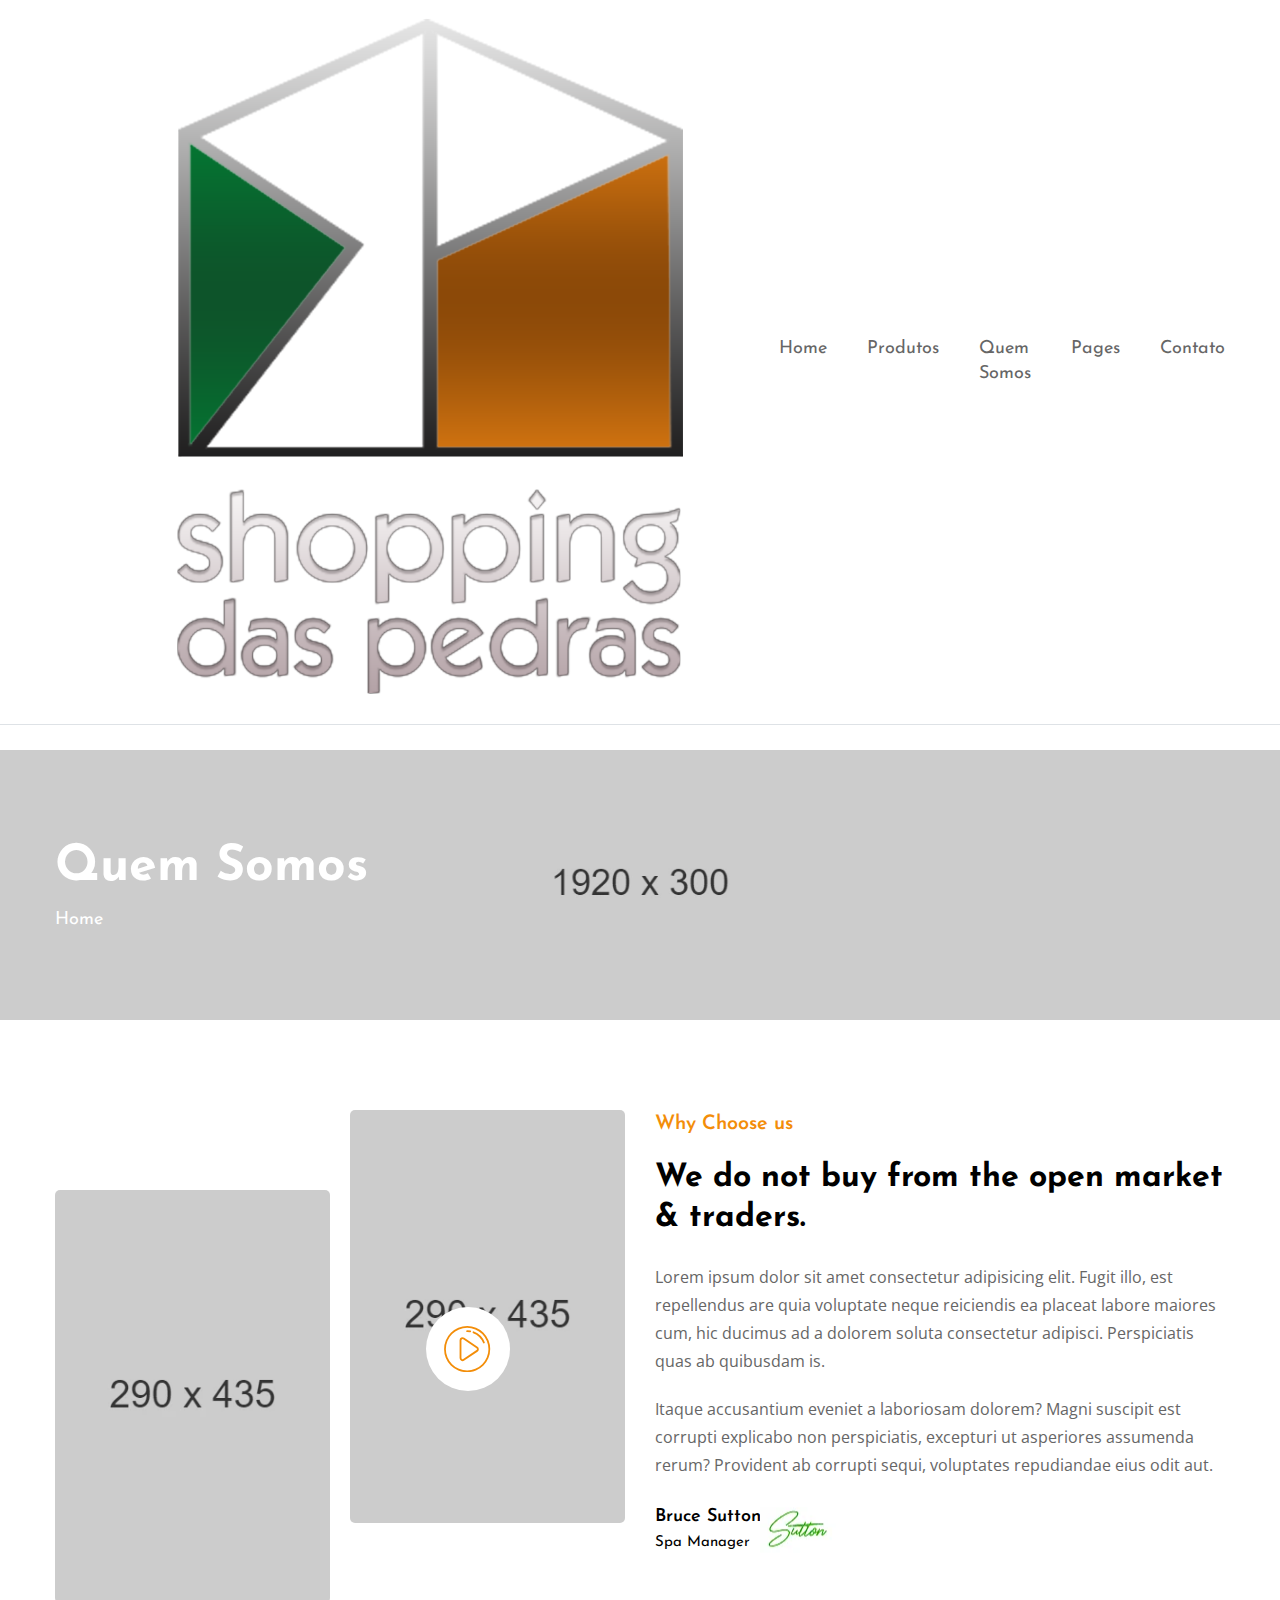
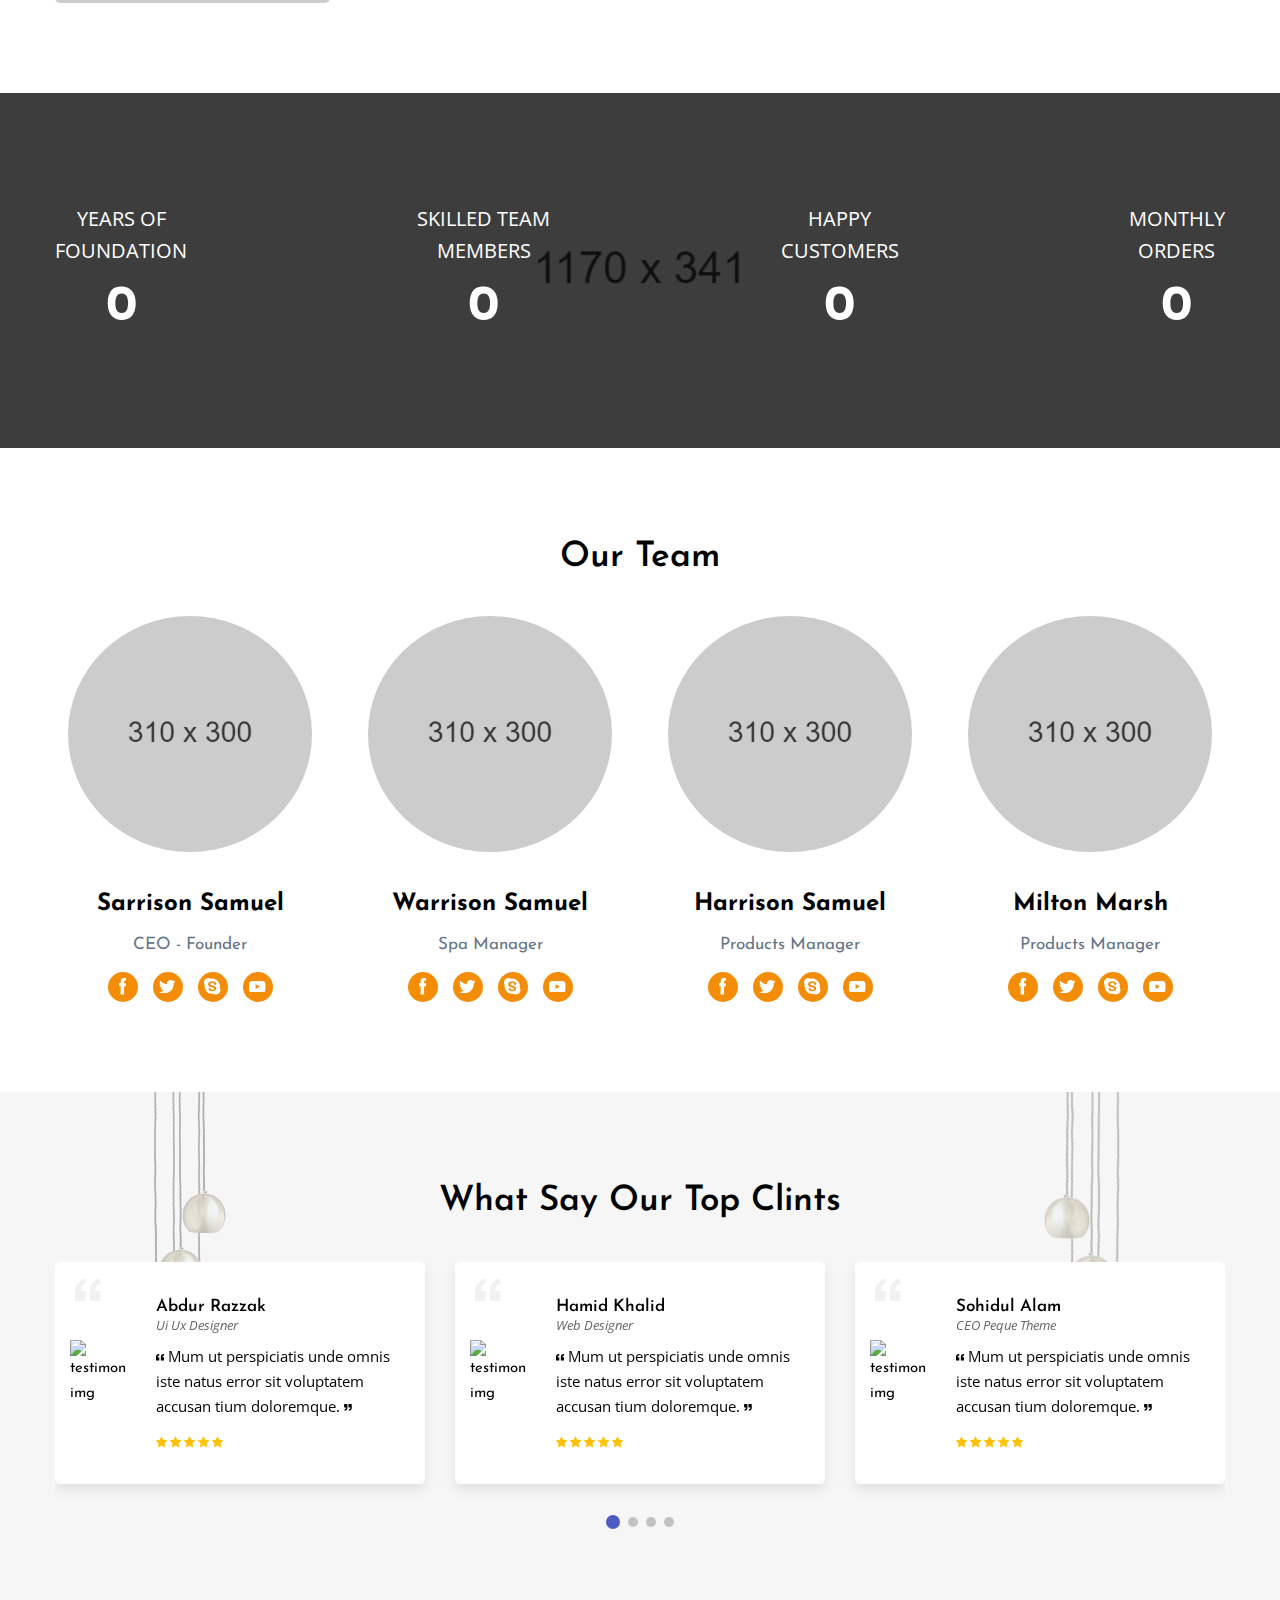
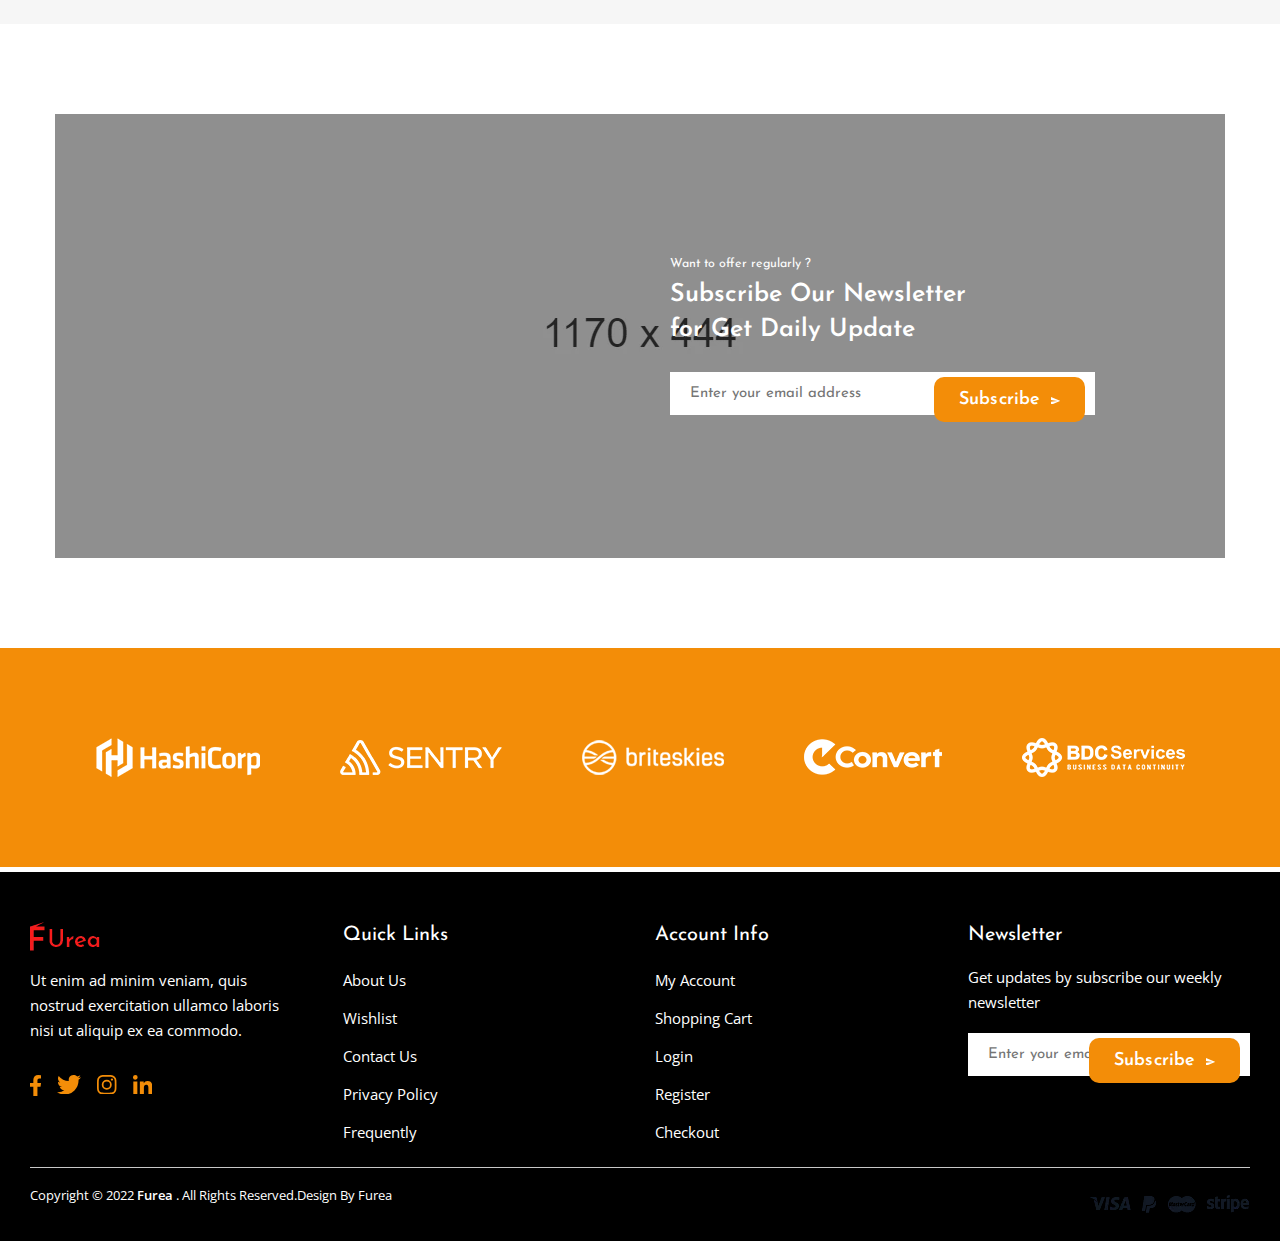
==== commit 2ac9ed2a: "07-03" ====
--- a/furea/furea/about.html
+++ b/furea/furea/about.html
@@ -34,7 +34,7 @@
                         </a>
                     </div>
                     <div class="main__logo">
-                        <a class="main__logo--link" href="index.html" style="width: 80px;"><img class="main__logo--img" src="assets/img/logo/logo-fundoescuro2.png" alt="logo-img"></a>
+                        <a class="main__logo--link" href="index.html"><img class="main__logo--img" src="assets/img/logo/logo-fundoescuro2.png" alt="logo-img"></a>
                     </div>
                     <div class="header__menu d-none d-lg-block">
                         <nav class="header__menu--navigation">
--- a/furea/furea/assets/css/style.css
+++ b/furea/furea/assets/css/style.css
@@ -251,7 +251,7 @@
 
 p,
 .p {
-  margin-top: 0;
+  margin-top: 0px;
   margin-bottom: 1.8rem;
   color: var(--white-color);
   font-family: var(--open-sans);
@@ -2653,6 +2653,10 @@
   line-height: 2rem;
 }
 
+.main__logo--img{
+  width: 100%;
+}
+
 .header__topbar {
   padding: 1rem 0;
 }
@@ -5613,6 +5617,7 @@
 
 .banner__video--thumbnail__img {
   width: 100%;
+  filter: brightness(70%);
 }
 
 @media only screen and (max-width: 575px) {
@@ -7073,7 +7078,8 @@
 
 .main__footer {
   border-bottom: 1px solid var(--border-color);
-  padding: 5rem 0 1.5rem;
+  padding: 10px 10px;
+  margin-top: 5px;
 }
 
 @media only screen and (min-width: 992px) {
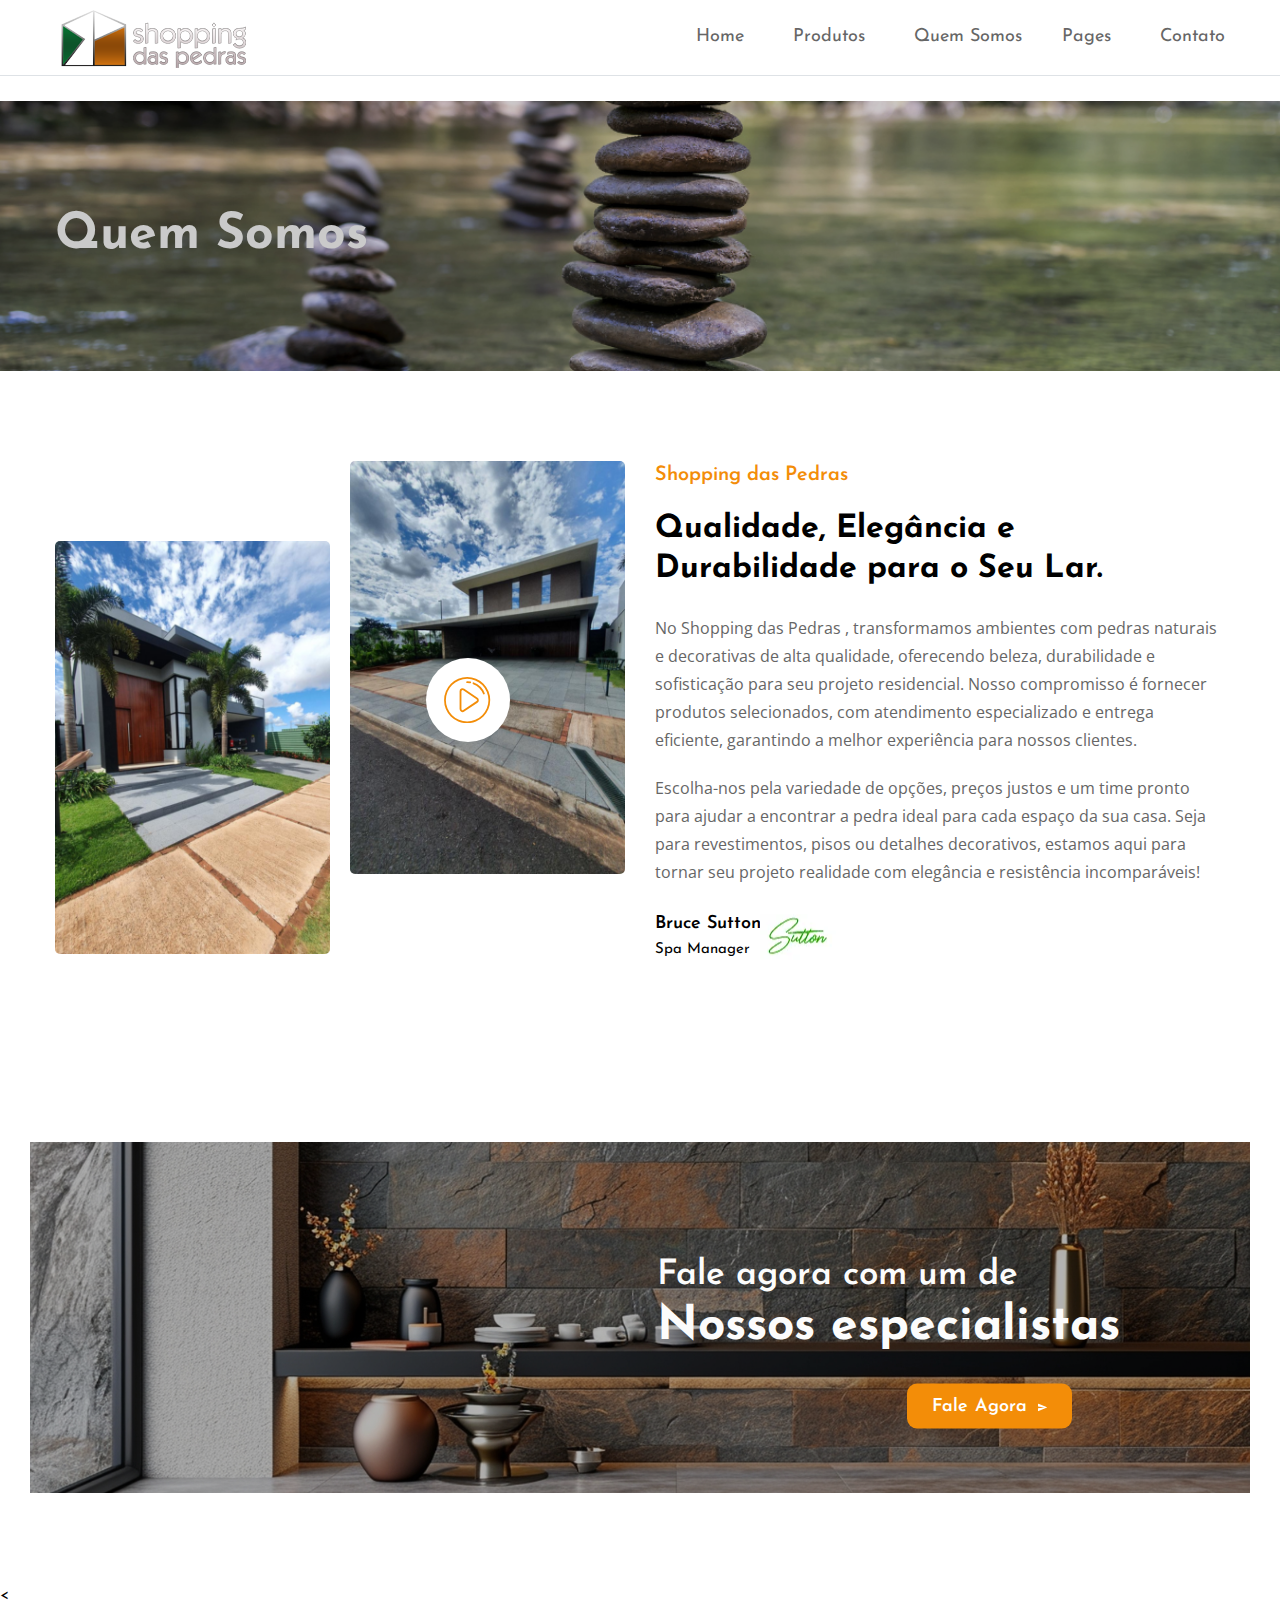
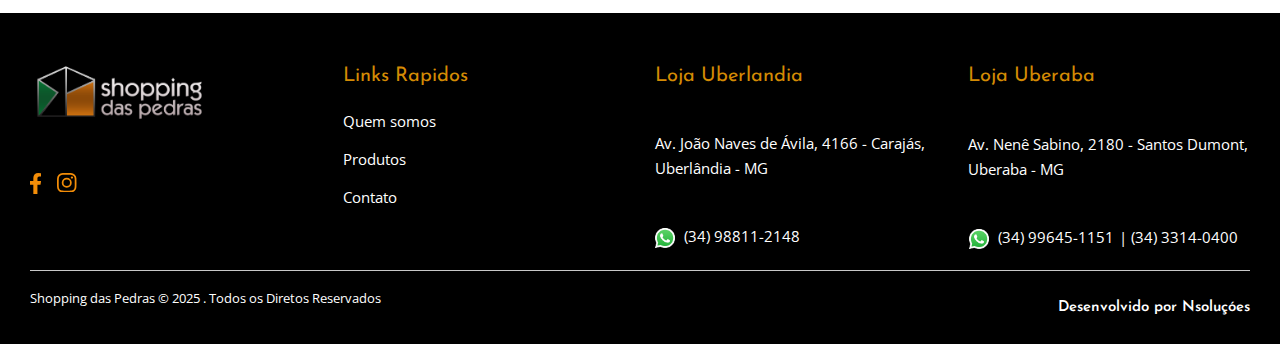
==== commit 27d37f69: "ateraçoes 11/03" ====
--- a/furea/furea/about.html
+++ b/furea/furea/about.html
@@ -34,7 +34,7 @@
                         </a>
                     </div>
                     <div class="main__logo">
-                        <a class="main__logo--link" href="index.html"><img class="main__logo--img" src="assets/img/logo/logo-fundoescuro2.png" alt="logo-img"></a>
+                        <a class="main__logo--link" href="index.html"><img class="main__logo--img" src="assets/img/logo/Prancheta 1.png" alt="logo-img"></a>
                     </div>
                     <div class="header__menu d-none d-lg-block">
                         <nav class="header__menu--navigation">
@@ -270,10 +270,7 @@
                 <div class="row row-cols-1">
                     <div class="col">
                         <div class="breadcrumb__content">
-                            <h1 class="breadcrumb__content--title text-white mb-10">Quem Somos</h1>
-                            <ul class="breadcrumb__content--menu d-flex">
-                                <li class="breadcrumb__content--menu__items"><a class="text-white" href="index.html">Home</a></li>
-                            </ul>
+                            <h1 class="breadcrumb__content--title text-white">Quem Somos</h1>
                         </div>
                     </div>
                 </div>
@@ -288,10 +285,10 @@
                     <div class="col-lg-6">
                         <div class="about__thumbnail d-flex">
                             <div class="about__thumbnail--items">
-                                <img class="about__thumbnail--img border-radius-5 display-block" src="assets/img/other/about-thumb-list1.webp" alt="about-thumbnail">
+                                <img class="about__thumbnail--img border-radius-5 display-block" src="assets/img/other/about-thumb-list1.png" alt="about-thumbnail">
                             </div>
                             <div class="about__thumbnail--items position__relative">
-                                <img class="about__thumbnail--img border-radius-5 display-block" src="assets/img/other/about-thumb-list2.webp" alt="about-thumbnail">
+                                <img class="about__thumbnail--img border-radius-5 display-block" src="assets/img/other/about-thumb-list2.png" alt="about-thumbnail">
                                 <div class="banner__bideo--play about__thumbnail--play">
                                     <a class="bideo__play--icon glightbox" href="https://vimeo.com/115041822" data-gallery="video">
                                         <svg id="play" xmlns="http://www.w3.org/2000/svg" width="46.302" height="46.302" viewBox="0 0 46.302 46.302">
@@ -322,10 +319,10 @@
                     </div>
                     <div class="col-lg-6">
                         <div class="about__content">
-                            <span class="about__content--subtitle text__secondary mb-20"> Why Choose us</span>
-                            <h2 class="about__content--maintitle mb-25">We do not buy from the open market & traders.</h2>
-                            <p class="about__content--desc mb-20">Lorem ipsum dolor sit amet consectetur adipisicing elit. Fugit illo, est repellendus are quia voluptate neque reiciendis ea placeat labore maiores cum, hic ducimus ad a dolorem soluta consectetur adipisci. Perspiciatis quas ab quibusdam is.</p>
-                            <p class="about__content--desc mb-25">Itaque accusantium eveniet a laboriosam dolorem? Magni suscipit est corrupti explicabo non perspiciatis, excepturi ut asperiores assumenda rerum? Provident ab corrupti sequi, voluptates repudiandae eius odit aut.</p>
+                            <span class="about__content--subtitle text__secondary mb-20"> Shopping das Pedras</span>
+                            <h2 class="about__content--maintitle mb-25">Qualidade, Elegância e Durabilidade para o Seu Lar.</h2>
+                            <p class="about__content--desc mb-20">No Shopping das Pedras , transformamos ambientes com pedras naturais e decorativas de alta qualidade, oferecendo beleza, durabilidade e sofisticação para seu projeto residencial. Nosso compromisso é fornecer produtos selecionados, com atendimento especializado e entrega eficiente, garantindo a melhor experiência para nossos clientes.</p>
+                            <p class="about__content--desc mb-25">Escolha-nos pela variedade de opções, preços justos e um time pronto para ajudar a encontrar a pedra ideal para cada espaço da sua casa. Seja para revestimentos, pisos ou detalhes decorativos, estamos aqui para tornar seu projeto realidade com elegância e resistência incomparáveis!</p>
                             <div class="about__author position__relative">
                                 <h4 class="about__author--name">Bruce Sutton</h4>
                                 <span class="about__author--rank">Spa Manager</span>
@@ -338,40 +335,8 @@
         </section>
         <!-- End about section -->
         
-        <!-- Start counterup banner section -->
-        <div class="counterup__banner--section counterup__banner__bg2" id="funfactId">
-            <div class="container">
-                <div class="row row-cols-1 align-items-center">
-                    <div class="col">
-                        <div class="counterup__banner--inner position__relative d-flex align-items-center justify-content-between">
-                            <div class="counterup__banner--items text-center">
-                                <p class="counterup__banner--items__text text-white">YEARS OF <br>
-                                    FOUNDATION</p>
-                                <span class="counterup__banner--items__number js-counter text-white" data-count="50">0</span>
-                            </div>
-                            <div class="counterup__banner--items text-center">
-                                <p class="counterup__banner--items__text text-white">SKILLED TEAM <br>
-                                    MEMBERS </p>
-                                <span class="counterup__banner--items__number js-counter text-white" data-count="100">0</span>
-                            </div>
-                            <div class="counterup__banner--items text-center">
-                                <p class="counterup__banner--items__text text-white">HAPPY <br>
-                                    CUSTOMERS</p>
-                                <span class="counterup__banner--items__number js-counter text-white" data-count="80">0</span>
-                            </div>
-                            <div class="counterup__banner--items text-center">
-                                <p class="counterup__banner--items__text text-white">MONTHLY <br>
-                                    ORDERS</p>
-                                <span class="counterup__banner--items__number js-counter text-white" data-count="70">0</span>
-                            </div>
-                        </div>
-                    </div>
-                </div>
-            </div>
-        </div>
-        <!-- End counterup banner section -->
-
-        <!-- Start team members section -->
+        
+        <!-- Start team members section --
         <section class="team__section section--padding">
             <div class="container">
                 <div class="section__heading text-center mb-30">
@@ -563,9 +528,9 @@
                 </div>
             </div>
         </section>
-        <!-- End team members section -->
-
-        <!-- Start testimonial section -->
+         End team members section -->
+
+        <!-- Start testimonial section --
         <section class="testimonial__section position__relative testimonial__bg--two section--padding">
             <div class="container">
                 <div class="row">
@@ -846,34 +811,31 @@
             <img class="testimonial__bg--shape1" src="assets/img/other/testimonial-shape.webp" alt="">
             <img class="testimonial__bg--shape2" src="assets/img/other/testimonial-shape2.webp" alt="">
         </section>
-        <!-- End testimonial section -->
-
-        <!-- Start Newsletter banner section -->
-        <section class="newsletter__banner--section section--padding">
-            <div class="container">
-                <div class="newsletter__banner--thumbnail position__relative">
-                    <img class="newsletter__banner--thumbnail__img" src="assets/img/banner/banner-bg7.webp" alt="newsletter-banner">
-                    <div class="newsletter__content newsletter__subscribe">
-                        <h5 class="newsletter__content--subtitle text-white">Want to offer regularly ?</h5>
-                        <h2 class="newsletter__content--title text-white h3 mb-25">Subscribe Our Newsletter <br>
-                            for Get Daily Update</h2>
-                        <form class="newsletter__subscribe--form position__relative" action="#">
-                            <label>
-                                <input class="newsletter__subscribe--input" placeholder="Enter your email address" type="email">
-                            </label>
-                            <button class="newsletter__subscribe--button primary__btn" type="submit">Subscribe
-                                <svg class="newsletter__subscribe--button__icon" xmlns="http://www.w3.org/2000/svg" width="9.159" height="7.85" viewBox="0 0 9.159 7.85">
-                                    <path  data-name="Icon material-send" d="M3,12.35l9.154-3.925L3,4.5,3,7.553l6.542.872L3,9.3Z" transform="translate(-3 -4.5)" fill="currentColor"/>
-                                </svg>
-                            </button>
-                        </form>   
-                    </div>
-                </div>
-            </div>
-        </section>
-        <!-- End Newsletter banner section -->
-
-        <!-- Start brand logo section -->
+        -- End testimonial section -->
+
+      <!-- Start Newsletter banner section -->
+      <section class="newsletter__banner--section section--padding">
+        <div class="container-fluid">
+            <div class="newsletter__banner--thumbnail position__relative">
+                <img class="newsletter__banner--thumbnail__img display-block" src="assets/img/banner/banner-bg2.jpg" alt="newsletter-banner">
+                <div class="newsletter__content newsletter__subscribe">
+                    <h2 class="newsletter__content--subtitle text-white">Fale agora com um de</h2>
+                    <h1 class="newsletter__content--title text-white h1 mb-25">Nossos especialistas </h1>
+                    <form class="newsletter__subscribe--form position__relative" action="#">
+                        <button class="newsletter__subscribe--button primary__btn" type="submit">Fale Agora
+                            <svg class="newsletter__subscribe--button__icon" xmlns="http://www.w3.org/2000/svg" width="9.159" height="7.85" viewBox="0 0 9.159 7.85">
+                                <path  data-name="Icon material-send" d="M3,12.35l9.154-3.925L3,4.5,3,7.553l6.542.872L3,9.3Z" transform="translate(-3 -4.5)" fill="currentColor"/>
+                            </svg>
+                        </button>
+                    </form>   
+                </div>
+            </div>
+        </div>
+    </section>
+    <!-- End Newsletter banner section -->
+
+
+        <!-- Start brand logo section --
         <div class="brand__logo--section bg__secondary section--padding">
             <div class="container-fluid">
                 <div class="row row-cols-1">
@@ -899,10 +861,10 @@
                 </div>
             </div>
         </div>
-        <!-- End brand logo section -->
+        -- End brand logo section -->
     </main>
 
-    <!-- Start footer section -->
+    <    <!-- Start footer section -->
     <footer class="footer__section footer__bg">
         <div class="container-fluid">
             <div class="main__footer">
@@ -915,12 +877,11 @@
                                 </svg>
                             </h2>
                             <div class="footer__widget--inner">
-                                <a class="footer__logo" href="index.html"><img src="assets/img/logo/nav-log.webp" alt="footer-logo"></a>
-                                <p class="footer__widget--desc">Ut enim ad minim veniam, quis <br> nostrud exercitation ullamco laboris <br> nisi ut aliquip ex ea commodo.</p>
+                                <a class="footer__logo" href="index.html" style="width: 180px;"><img src="assets/img/logo/logo-fundoclaro3-1.png" alt="footer-logo"></a>
                                 <div class="footer__social">
                                     <ul class="social__shear d-flex">
                                         <li class="social__shear--list">
-                                            <a class="social__shear--list__icon" target="_blank" href="https://www.facebook.com">
+                                            <a class="social__shear--list__icon" target="_blank" href="https://www.facebook.com/shoppingdaspedrasuberaba">
                                                 <svg xmlns="http://www.w3.org/2000/svg" width="11.239" height="20.984" viewBox="0 0 11.239 20.984">
                                                     <path id="Icon_awesome-facebook-f" data-name="Icon awesome-facebook-f" d="M11.575,11.8l.583-3.8H8.514V5.542A1.9,1.9,0,0,1,10.655,3.49h1.657V.257A20.2,20.2,0,0,0,9.371,0c-3,0-4.962,1.819-4.962,5.112V8.006H1.073v3.8H4.409v9.181H8.514V11.8Z" transform="translate(-1.073)" fill="currentColor"/>
                                                 </svg>
@@ -928,29 +889,13 @@
                                             </a>
                                         </li>
                                         <li class="social__shear--list">
-                                            <a class="social__shear--list__icon" target="_blank" href="https://twitter.com">
-                                                <svg xmlns="http://www.w3.org/2000/svg" width="24" height="19.492" viewBox="0 0 24 19.492">
-                                                    <path id="Icon_awesome-twitter" data-name="Icon awesome-twitter" d="M21.533,7.112c.015.213.015.426.015.64A13.9,13.9,0,0,1,7.553,21.746,13.9,13.9,0,0,1,0,19.538a10.176,10.176,0,0,0,1.188.061,9.851,9.851,0,0,0,6.107-2.1,4.927,4.927,0,0,1-4.6-3.411,6.2,6.2,0,0,0,.929.076,5.2,5.2,0,0,0,1.294-.167A4.919,4.919,0,0,1,.975,9.168V9.107A4.954,4.954,0,0,0,3.2,9.731,4.926,4.926,0,0,1,1.675,3.152,13.981,13.981,0,0,0,11.817,8.3,5.553,5.553,0,0,1,11.7,7.173a4.923,4.923,0,0,1,8.513-3.365A9.684,9.684,0,0,0,23.33,2.619,4.906,4.906,0,0,1,21.167,5.33,9.861,9.861,0,0,0,24,4.569a10.573,10.573,0,0,1-2.467,2.543Z" transform="translate(0 -2.254)" fill="currentColor"/>
-                                                </svg>
-                                                <span class="visually-hidden">Twitter</span>
-                                            </a>
-                                        </li>
-                                        <li class="social__shear--list">
-                                            <a class="social__shear--list__icon" target="_blank" href="https://www.instagram.com">
+                                            <a class="social__shear--list__icon" target="_blank" href="https://www.instagram.com/shoppingdaspedrasuberaba/">
                                                 <svg xmlns="http://www.w3.org/2000/svg" width="19.497" height="19.492" viewBox="0 0 19.497 19.492">
                                                     <path id="Icon_awesome-instagram" data-name="Icon awesome-instagram" d="M9.747,6.24a5,5,0,1,0,5,5A4.99,4.99,0,0,0,9.747,6.24Zm0,8.247A3.249,3.249,0,1,1,13,11.238a3.255,3.255,0,0,1-3.249,3.249Zm6.368-8.451A1.166,1.166,0,1,1,14.949,4.87,1.163,1.163,0,0,1,16.115,6.036Zm3.31,1.183A5.769,5.769,0,0,0,17.85,3.135,5.807,5.807,0,0,0,13.766,1.56c-1.609-.091-6.433-.091-8.042,0A5.8,5.8,0,0,0,1.64,3.13,5.788,5.788,0,0,0,.065,7.215c-.091,1.609-.091,6.433,0,8.042A5.769,5.769,0,0,0,1.64,19.341a5.814,5.814,0,0,0,4.084,1.575c1.609.091,6.433.091,8.042,0a5.769,5.769,0,0,0,4.084-1.575,5.807,5.807,0,0,0,1.575-4.084c.091-1.609.091-6.429,0-8.038Zm-2.079,9.765a3.289,3.289,0,0,1-1.853,1.853c-1.283.509-4.328.391-5.746.391S5.28,19.341,4,18.837a3.289,3.289,0,0,1-1.853-1.853c-.509-1.283-.391-4.328-.391-5.746s-.113-4.467.391-5.746A3.289,3.289,0,0,1,4,3.639c1.283-.509,4.328-.391,5.746-.391s4.467-.113,5.746.391a3.289,3.289,0,0,1,1.853,1.853c.509,1.283.391,4.328.391,5.746S17.855,15.705,17.346,16.984Z" transform="translate(0.004 -1.492)" fill="currentColor"/>
                                                 </svg>
                                                 <span class="visually-hidden">Instagram</span>
                                             </a>
                                         </li>
-                                        <li class="social__shear--list">
-                                            <a class="social__shear--list__icon" target="_blank" href="https://www.linkedin.com">
-                                                <svg xmlns="http://www.w3.org/2000/svg" width="19.419" height="19.419" viewBox="0 0 19.419 19.419">
-                                                    <path id="Icon_awesome-linkedin-in" data-name="Icon awesome-linkedin-in" d="M4.347,19.419H.321V6.454H4.347ZM2.332,4.686A2.343,2.343,0,1,1,4.663,2.332,2.351,2.351,0,0,1,2.332,4.686ZM19.415,19.419H15.4V13.108c0-1.5-.03-3.433-2.093-3.433-2.093,0-2.414,1.634-2.414,3.325v6.42H6.869V6.454H10.73V8.223h.056A4.23,4.23,0,0,1,14.6,6.129c4.075,0,4.824,2.683,4.824,6.168v7.122Z" fill="currentColor"/>
-                                                </svg>
-                                                <span class="visually-hidden">Linkedin</span>
-                                            </a>
-                                        </li>
                                     </ul>
                                 </div>
                             </div>
@@ -958,65 +903,71 @@
                     </div>
                     <div class="col-lg-3 col-md-6">
                         <div class="footer__widget">
-                            <h2 class="footer__widget--title ">Quick Links <button class="footer__widget--button" aria-label="footer widget button"></button>
+                            <h2 class="footer__widget--title" style="color: #d48b04">Links Rapidos <button class="footer__widget--button" aria-label="footer widget button"></button>
                                 <svg class="footer__widget--title__arrowdown--icon" xmlns="http://www.w3.org/2000/svg" width="12.355" height="8.394" viewBox="0 0 10.355 6.394">
                                     <path  d="M15.138,8.59l-3.961,3.952L7.217,8.59,6,9.807l5.178,5.178,5.178-5.178Z" transform="translate(-6 -8.59)" fill="currentColor"></path>
                                 </svg>
                             </h2>
                             <ul class="footer__widget--menu footer__widget--inner">
-                                <li class="footer__widget--menu__list"><a class="footer__widget--menu__text" href="about.html">About Us</a></li>
-                                <li class="footer__widget--menu__list"><a class="footer__widget--menu__text" href="wishlist.html">Wishlist</a></li>
-                                <li class="footer__widget--menu__list"><a class="footer__widget--menu__text" href="contact.html">Contact Us</a></li>
-                                <li class="footer__widget--menu__list"><a class="footer__widget--menu__text" href="privacy-policy.html">Privacy Policy</a></li>
-                                <li class="footer__widget--menu__list"><a class="footer__widget--menu__text" href="faq.html">Frequently</a></li>
+                                <li class="footer__widget--menu__list"><a class="footer__widget--menu__text" href="about.html">Quem somos</a></li>
+                                <li class="footer__widget--menu__list"><a class="footer__widget--menu__text" href="wishlist.html">Produtos</a></li>
+                                <li class="footer__widget--menu__list"><a class="footer__widget--menu__text" href="contact.html">Contato</a></li>
                             </ul>
                         </div>
                     </div>
+                    
                     <div class="col-lg-3 col-md-6">
                         <div class="footer__widget">
-                            <h2 class="footer__widget--title ">Account Info <button class="footer__widget--button" aria-label="footer widget button"></button>
+                            <h2 class="footer__widget--title" style="color: #d48b04">Loja Uberlandia
+                                <button class="footer__widget--button" aria-label="footer widget button"></button>
                                 <svg class="footer__widget--title__arrowdown--icon" xmlns="http://www.w3.org/2000/svg" width="12.355" height="8.394" viewBox="0 0 10.355 6.394">
-                                    <path  d="M15.138,8.59l-3.961,3.952L7.217,8.59,6,9.807l5.178,5.178,5.178-5.178Z" transform="translate(-6 -8.59)" fill="currentColor"></path>
+                                    <path d="M15.138,8.59l-3.961,3.952L7.217,8.59,6,9.807l5.178,5.178,5.178-5.178Z" transform="translate(-6 -8.59)" fill="currentColor"></path>
                                 </svg>
                             </h2>
-                            <ul class="footer__widget--menu footer__widget--inner">
-                                <li class="footer__widget--menu__list"><a class="footer__widget--menu__text" href="my-account.html">My Account</a></li>
-                                <li class="footer__widget--menu__list"><a class="footer__widget--menu__text" href="cart.html">Shopping Cart</a></li>
-                                <li class="footer__widget--menu__list"><a class="footer__widget--menu__text" href="login.html">Login</a></li>
-                                <li class="footer__widget--menu__list"><a class="footer__widget--menu__text" href="login.html">Register</a></li>
-                                <li class="footer__widget--menu__list"><a class="footer__widget--menu__text" href="checkout.html">Checkout</a></li>
-                            </ul>
-                        </div>
-                    </div>
+                            <div class="footer__contact footer__widget--inner">
+                                <p class="footer__contact--desc"><strong></strong><br>  Av. João Naves de Ávila, 4166 - Carajás, Uberlândia - MG</p>
+                                <p class="footer__contact--desc">
+                                    <strong></strong><br>
+                                    <a href="https://wa.me/5534988112148" target="_blank">
+                                        <img src="assets/img/icone wh.png" alt="WhatsApp" style="width: 20px; margin-right: 5px;">
+                                        (34) 98811-2148
+                                    </a> 
+                                </p>
+                            </div>
+                        </div>
+                    </div>
+                
+                    
                     <div class="col-lg-3 col-md-6">
                         <div class="footer__widget">
-                            <h2 class="footer__widget--title ">Newsletter <button class="footer__widget--button" aria-label="footer widget button"></button>
+                            <h2 class="footer__widget--title " style="color: #d48b04">Loja Uberaba
+                                <button class="footer__widget--button" aria-label="footer widget button"></button>
                                 <svg class="footer__widget--title__arrowdown--icon" xmlns="http://www.w3.org/2000/svg" width="12.355" height="8.394" viewBox="0 0 10.355 6.394">
-                                    <path  d="M15.138,8.59l-3.961,3.952L7.217,8.59,6,9.807l5.178,5.178,5.178-5.178Z" transform="translate(-6 -8.59)" fill="currentColor"></path>
+                                    <path d="M15.138,8.59l-3.961,3.952L7.217,8.59,6,9.807l5.178,5.178,5.178-5.178Z" transform="translate(-6 -8.59)" fill="currentColor"></path>
                                 </svg>
                             </h2>
-                            <div class="footer__newsletter footer__widget--inner">
-                                <p class="footer__newsletter--desc">Get updates by subscribe our
-                                    weekly newsletter</p>
-                                <form class="newsletter__subscribe--form__style position__relative" action="#">
-                                    <label>
-                                        <input class="footer__newsletter--input newsletter__subscribe--input" placeholder="Enter your email address" type="email">
-                                    </label>
-                                    <button class="footer__newsletter--button newsletter__subscribe--button primary__btn" type="submit">Subscribe
-                                        <svg class="newsletter__subscribe--button__icon" xmlns="http://www.w3.org/2000/svg" width="9.159" height="7.85" viewBox="0 0 9.159 7.85">
-                                            <path  data-name="Icon material-send" d="M3,12.35l9.154-3.925L3,4.5,3,7.553l6.542.872L3,9.3Z" transform="translate(-3 -4.5)" fill="currentColor"/>
-                                        </svg>
-                                    </button>
-                                </form> 
-                            </div>
-                        </div>
-                    </div>
+                            <div class="footer__contact footer__widget--inner">
+                                <p class="footer__contact--desc" style="padding-top: 1px;"><strong></strong><br> Av. Nenê Sabino, 2180 - Santos Dumont, Uberaba - MG</p>
+                                <p class="footer__contact--desc">
+                                    <strong></strong><br>
+                                    <a href="https://wa.me/5534996451151" target="_blank" style="margin-inline: 1px; text-decoration: none;">
+                                        <img src="assets/img/icone wh.png" alt="WhatsApp" style="width: 20px; margin-right: 5px; ">
+                                        (34) 99645-1151
+                                    </a> |
+                                    <a>
+                                        (34) 3314-0400
+                                    </a>
+                                </p>
+                            </div>
+                        </div>
+                    </div>
+                
                 </div>
             </div>
             <div class="footer__bottom d-flex justify-content-between align-items-center">
-                <p class="copyright__content">Copyright © 2022 <a class="copyright__content--link" href="index.html">Furea</a> . All Rights Reserved.Design By Furea</p>
+                <p class="copyright__content">Shopping das Pedras © 2025 . Todos os Diretos Reservados</p>
                 <div class="footer__payment text-right">
-                    <img class="footer__payment--visa__card display-block" src="assets/img/other/payment-visa-card.webp" alt="visa-card">
+                    <a class="copyright__content--link" href="https://nsolucoestech.com.br/" target="_blank">Desenvolvido por Nsoluçóes</a>
                 </div>
             </div>
         </div>
--- a/furea/furea/assets/css/style.css
+++ b/furea/furea/assets/css/style.css
@@ -1787,7 +1787,7 @@
 }
 
 .text-white {
-  color: var(--white-color) !important;
+  color: #fcfcfc !important;
 }
 
 .text-ofwhite {
@@ -2655,6 +2655,7 @@
 
 .main__logo--img{
   width: 100%;
+
 }
 
 .header__topbar {
@@ -7861,7 +7862,7 @@
 }
 
 .breadcrumb__bg {
-  background: url(../img/banner/breadcrumb-bg.webp);
+  background: url(../img/banner/quemsomos.png);
   background-repeat: no-repeat;
   background-attachment: scroll;
   background-position: center center;
@@ -7874,6 +7875,23 @@
       -ms-flex-align: center;
           align-items: center;
   position: relative;
+  filter: brightness(80%);
+}
+
+.breadcrumb__bg1 {
+  background: url(../img/banner/contato.png);
+  background-repeat: no-repeat;
+  background-attachment: scroll;
+  background-position: center center;
+  background-size: cover;
+  height: 300px;
+  display: -webkit-box;
+  display: -ms-flexbox;
+  display: flex;
+  -webkit-box-align: center;
+      -ms-flex-align: center;
+          align-items: center;
+  position: relative;
 }
 
 @media only screen and (min-width: 768px) {
@@ -8075,12 +8093,13 @@
 }
 
 .counterup__banner__bg2 {
-  background: url(../img/banner/banner-bg4.webp);
+  background: url(../img/banner/banner-bg4.png);
   background-repeat: no-repeat;
   background-attachment: scroll;
   background-position: center center;
   background-size: cover;
   position: relative;
+  filter: brightness(100%);
 }
 
 .counterup__banner__bg2::before {
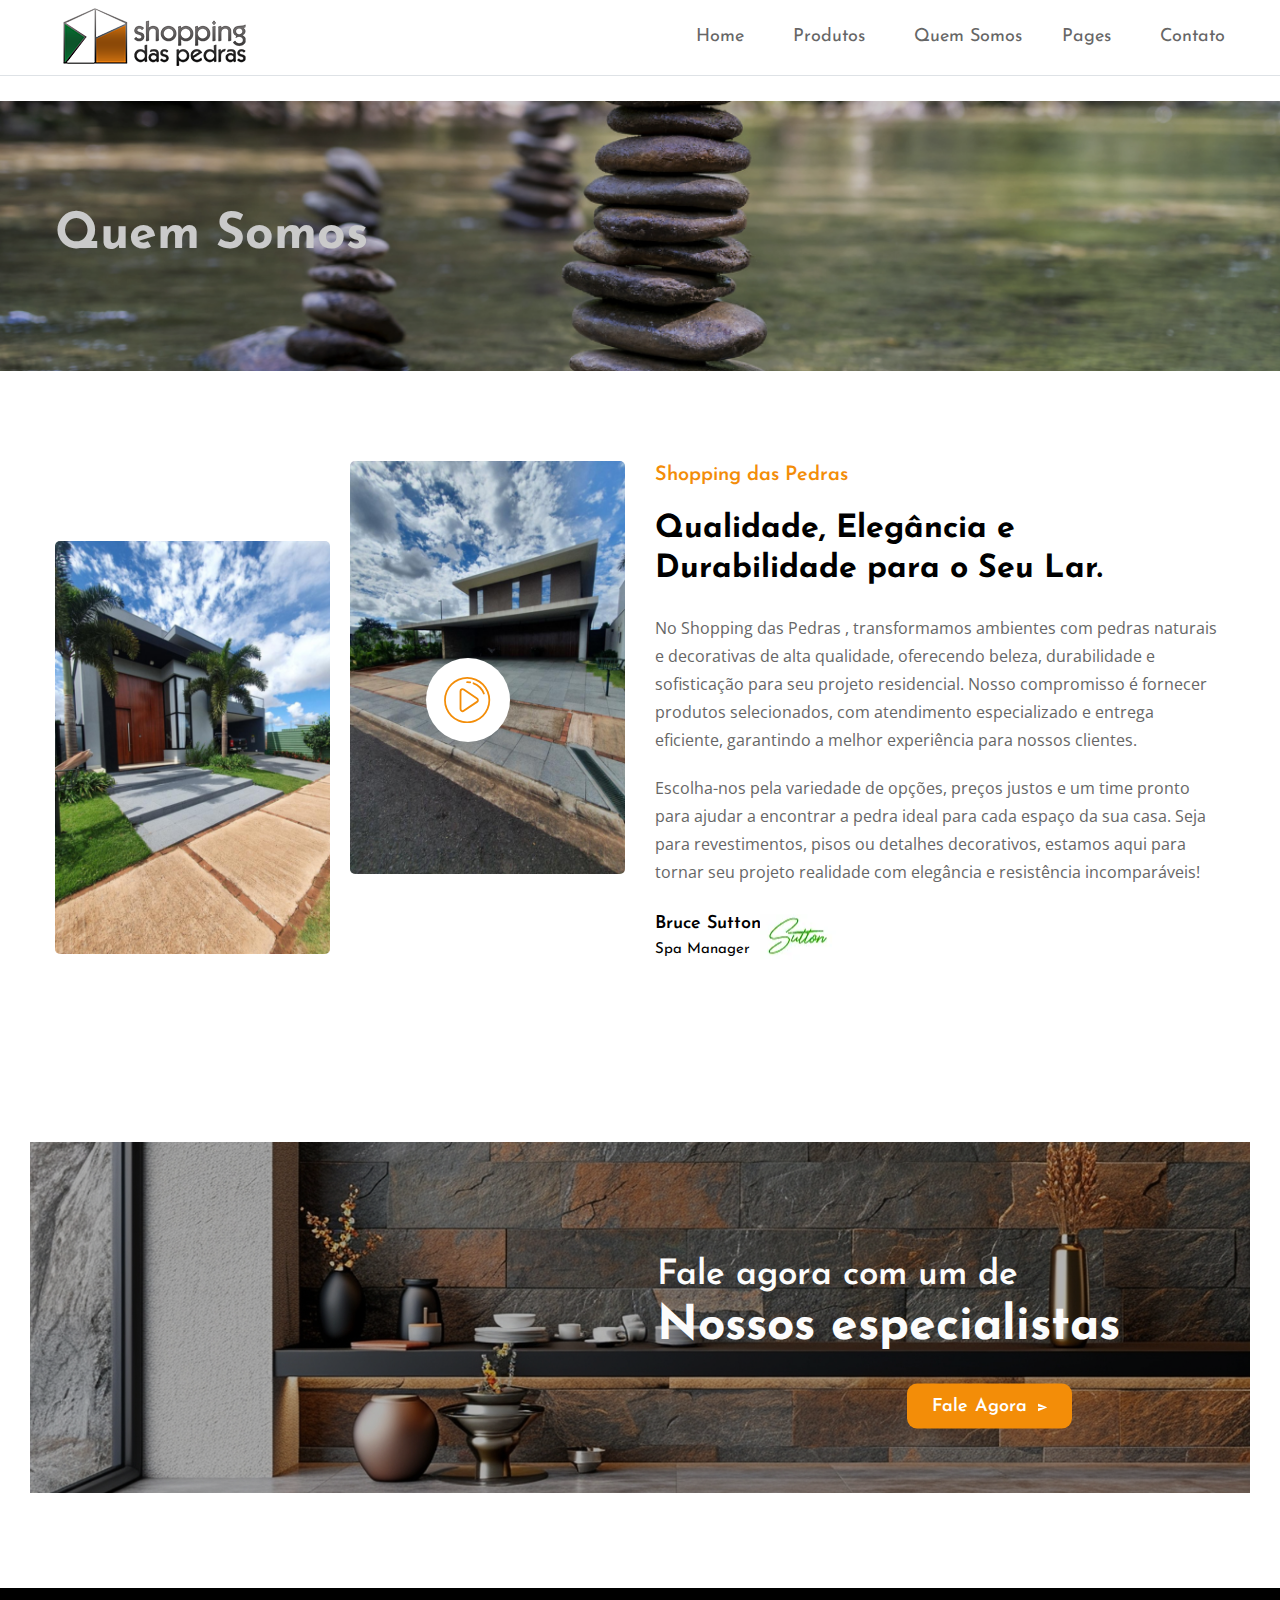
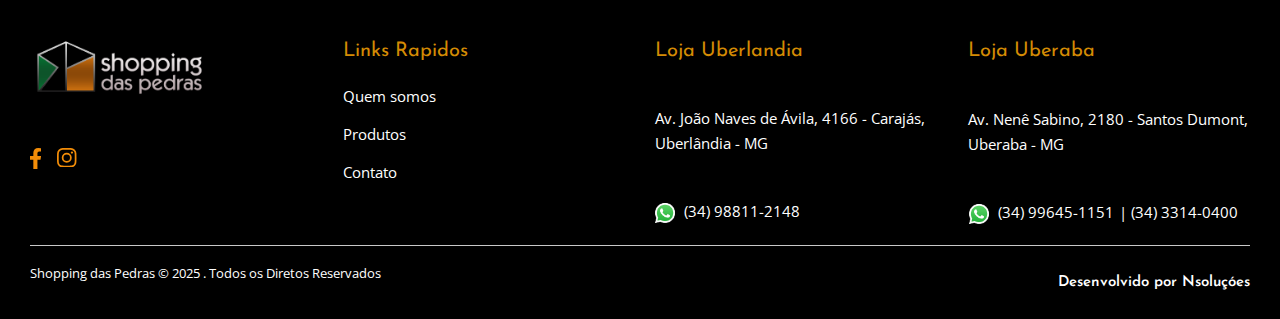
==== commit 71236d60: "12-03" ====
--- a/furea/furea/about.html
+++ b/furea/furea/about.html
@@ -34,7 +34,7 @@
                         </a>
                     </div>
                     <div class="main__logo">
-                        <a class="main__logo--link" href="index.html"><img class="main__logo--img" src="assets/img/logo/Prancheta 1.png" alt="logo-img"></a>
+                        <a class="main__logo--link" href="index.html"><img class="main__logo--img" src="assets/img/logo/Prancheta 1 copiar.png" alt="logo-img"></a>
                     </div>
                     <div class="header__menu d-none d-lg-block">
                         <nav class="header__menu--navigation">
@@ -864,7 +864,7 @@
         -- End brand logo section -->
     </main>
 
-    <    <!-- Start footer section -->
+      <!-- Start footer section -->
     <footer class="footer__section footer__bg">
         <div class="container-fluid">
             <div class="main__footer">
--- a/furea/furea/assets/css/style.css
+++ b/furea/furea/assets/css/style.css
@@ -273,7 +273,7 @@
 button {
   display: inline-block;
   cursor: pointer;
-  -webkit-transition: var(--transition);
+  -webkit-transitio: var(--transition);
   transition: var(--transition);
   text-decoration: none;
   color: inherit;
@@ -303,10 +303,21 @@
   text-decoration: none;
   outline: none;
 }
+a2:focus {
+  text-decoration: none;
+  outline: none;
+}
 
 a:hover {
   text-decoration: none;
   color: var(--secondary-color);
+}
+
+a2:hover {
+  text-decoration: none;
+  color: var(--primary-color);
+  transition: color 0.3s ease;
+  cursor: pointer;
 }
 
 button,
@@ -7892,6 +7903,24 @@
       -ms-flex-align: center;
           align-items: center;
   position: relative;
+  filter: brightness(80%);
+}
+
+.breadcrumb__bg2 {
+  background: url(../img/banner/Produtos.png);
+  background-repeat: no-repeat;
+  background-attachment: scroll;
+  background-position: center center;
+  background-size: cover;
+  height: 300px;
+  display: -webkit-box;
+  display: -ms-flexbox;
+  display: flex;
+  -webkit-box-align: center;
+      -ms-flex-align: center;
+          align-items: center;
+  position: relative;
+  filter: brightness(80%);
 }
 
 @media only screen and (min-width: 768px) {
@@ -10285,7 +10314,7 @@
 }
 
 .contact__info--items {
-  margin-bottom: 2.7rem;
+  margin-bottom: 20px;
 }
 
 .contact__info--items:last-child {
@@ -10318,6 +10347,7 @@
 
 .contact__info--content__title {
   font-weight: 600;
+  margin-bottom: auto;
 }
 
 @media only screen and (min-width: 992px) {
@@ -12546,4 +12576,37 @@
     font-size: 1.6rem;
   }
 }
+.map-buttons {
+  display: flex;
+  justify-content: center;
+  gap: 15px;
+  margin-bottom: 15px;
+}
+
+.location-btn {
+  background: var(--secondary-color);
+  color: white;
+  border: none;
+  padding: 12px 20px;
+  border-radius: 8px;
+  cursor: pointer;
+  font-size: 16px;
+  font-weight: bold;
+  transition: 0.3s;
+}
+
+.location-btn:hover {
+  background: var(--primary-color);
+}
+
+.map-container {
+  border-radius: 10px;
+  overflow: hidden;
+}
+
+iframe {
+  border-radius: 10px;
+  width: 100%;
+  height: 450px;
+}
 /*# sourceMappingURL=style.css.map */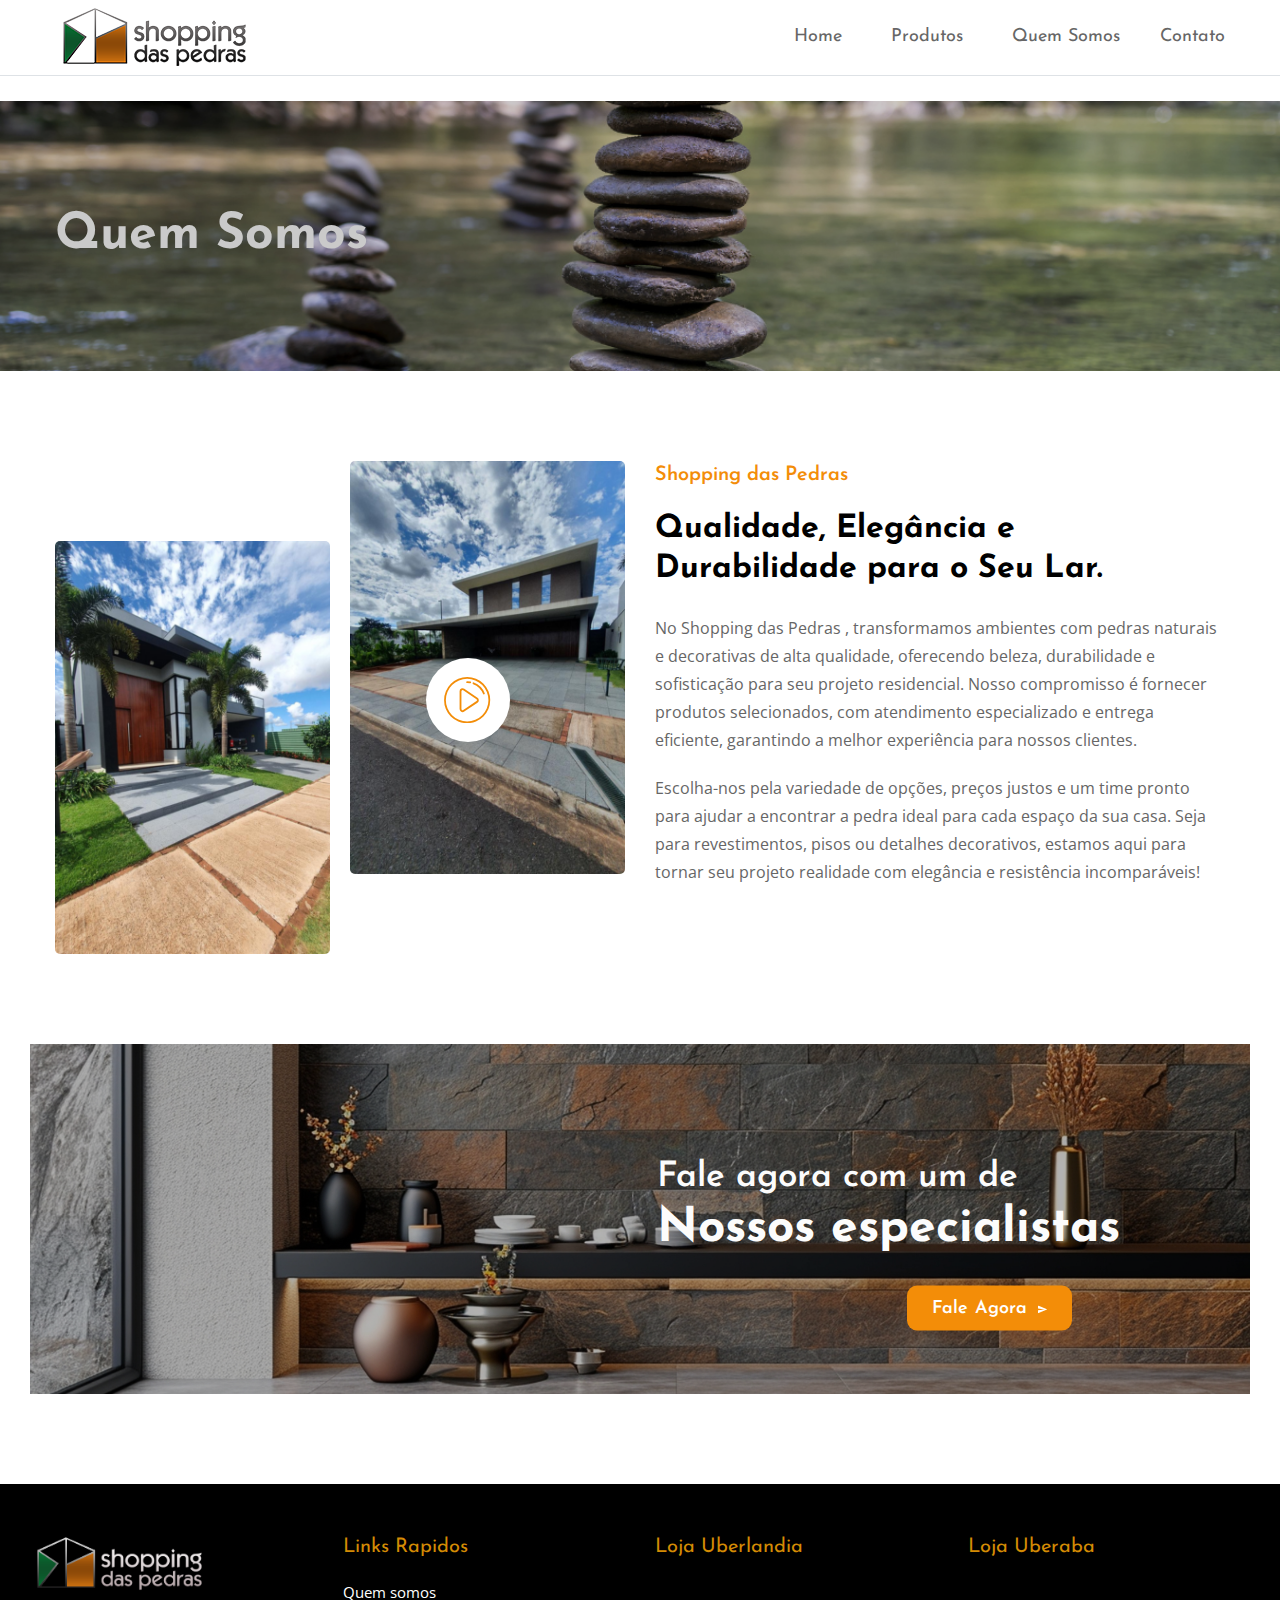
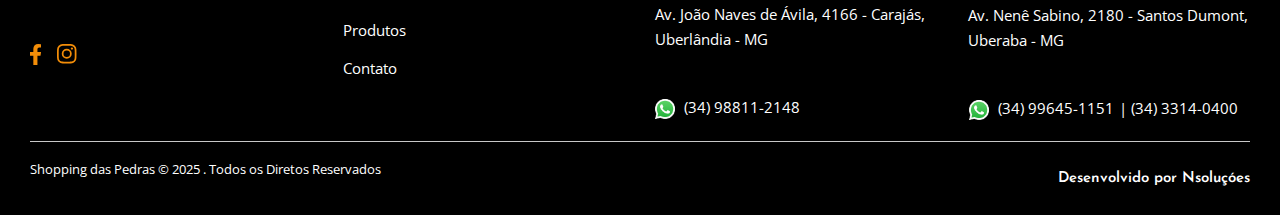
==== commit 7e517c6d: "13-03 versao beta" ====
--- a/furea/furea/about.html
+++ b/furea/furea/about.html
@@ -6,7 +6,7 @@
   <title>Shopping das Pedras - Quem somos</title>
   <meta name="description" content="Morden Bootstrap HTML5 Template">
   <meta name="viewport" content="width=device-width, initial-scale=1">
-  <link rel="shortcut icon" type="image/x-icon" href="assets/img/favicon.ico">
+  <link rel="shortcut icon" type="image/x-icon" href="assets/img/favicon.png">
     
   <!-- ======= All CSS Plugins here ======== -->
   <link rel="stylesheet" href="assets/css/plugins/swiper-bundle.min.css">
@@ -91,18 +91,6 @@
                                     <a class="header__menu--link" href="about.html">Quem Somos </a>  
                                 </li>
                                 <li class="header__menu--items style3">
-                                    <a class="header__menu--link " href="#">Pages <span class="menu__plus--icon"></span></a>
-                                    <ul class="header__sub--menu">
-                                        <li class="header__sub--menu__items"><a href="about.html" class="header__sub--menu__link">About Us</a></li>
-                                        <li class="header__sub--menu__items"><a href="contact.html" class="header__sub--menu__link">Contact Us</a></li>
-                                        <li class="header__sub--menu__items"><a href="cart.html" class="header__sub--menu__link">Cart Page</a></li>
-                                        <li class="header__sub--menu__items"><a href="portfolio.html" class="header__sub--menu__link">Portfolio Page</a></li>
-                                        <li class="header__sub--menu__items"><a href="wishlist.html" class="header__sub--menu__link">Wishlist Page</a></li>
-                                        <li class="header__sub--menu__items"><a href="login.html" class="header__sub--menu__link">Login Page</a></li>
-                                        <li class="header__sub--menu__items"><a href="404.html" class="header__sub--menu__link">Error Page</a></li>
-                                    </ul>
-                                </li>
-                                <li class="header__menu--items style3">
                                     <a class="header__menu--link" href="contact.html">Contato </a>  
                                 </li>
                             </ul>
@@ -116,7 +104,7 @@
             <div class="offcanvas__inner">
                 <div class="offcanvas__logo">
                     <a class="offcanvas__logo_link" href="index.html">
-                        <img src="assets/img/logo/nav-log.webp" alt="Furea Logo">
+                        <img src="assets/img/logo/Prancheta 1 copiar.png" alt="Furea Logo">
                     </a>
                     <button class="offcanvas__close--btn" aria-label="offcanvas close btn">close</button>
                 </div>
@@ -126,7 +114,7 @@
                             <a class="offcanvas__menu_item" href="index.html">Home</a>
                         </li>
                         <li class="offcanvas__menu_li">
-                            <a class="offcanvas__menu_item" href="#">Produtos</a>
+                            <a class="offcanvas__menu_item" href="shop.html">Produtos</a>
                             <ul class="offcanvas__sub_menu">
                                 <li class="offcanvas__sub_menu_li">
                                     <a href="#" class="offcanvas__sub_menu_item">Column One</a>
@@ -170,95 +158,13 @@
                                 </li>
                             </ul>
                         </li>
-                        <li class="offcanvas__menu_li">
-                            <a class="offcanvas__menu_item" href="#">Pages</a>
-                            <ul class="offcanvas__sub_menu">
-                                <li class="offcanvas__sub_menu_li"><a href="about.html" class="offcanvas__sub_menu_item">About Us</a></li>
-                                <li class="offcanvas__sub_menu_li"><a href="contact.html" class="offcanvas__sub_menu_item">Contact Us</a></li>
-                                <li class="offcanvas__sub_menu_li"><a href="cart.html" class="offcanvas__sub_menu_item">Cart Page</a></li>
-                                <li class="offcanvas__sub_menu_li"><a href="portfolio.html" class="offcanvas__sub_menu_item">Portfolio Page</a></li>
-                                <li class="offcanvas__sub_menu_li"><a href="wishlist.html" class="offcanvas__sub_menu_item">Wishlist Page</a></li>
-                                <li class="offcanvas__sub_menu_li"><a href="login.html" class="offcanvas__sub_menu_item">Login Page</a></li>
-                                <li class="offcanvas__sub_menu_li"><a href="404.html" class="offcanvas__sub_menu_item">Error Page</a></li>
-                            </ul>
-                        </li>
                         <li class="offcanvas__menu_li"><a class="offcanvas__menu_item" href="about.html">Quem Somos</a></li>
                         <li class="offcanvas__menu_li"><a class="offcanvas__menu_item" href="contact.html">Contato</a></li>
                     </ul>
                 </nav>
             </div>
         </div>
-        <!-- End Offcanvas header menu -->
-
-        <!-- Start Offcanvas stikcy toolbar -->
-        <div class="offcanvas__stikcy--toolbar" tabindex="-1">
-            <ul class="d-flex justify-content-between">
-                <li class="offcanvas__stikcy--toolbar__list">
-                    <a class="offcanvas__stikcy--toolbar__btn" href="index.html">
-                    <span class="offcanvas__stikcy--toolbar__icon"> 
-                        <svg xmlns="http://www.w3.org/2000/svg" fill="none" width="21.51" height="21.443" viewBox="0 0 22 17"><path fill="currentColor" d="M20.9141 7.93359c.1406.11719.2109.26953.2109.45703 0 .14063-.0469.25782-.1406.35157l-.3516.42187c-.1172.14063-.2578.21094-.4219.21094-.1406 0-.2578-.04688-.3515-.14062l-.9844-.77344V15c0 .3047-.1172.5625-.3516.7734-.2109.2344-.4687.3516-.7734.3516h-4.5c-.3047 0-.5742-.1172-.8086-.3516-.2109-.2109-.3164-.4687-.3164-.7734v-3.6562h-2.25V15c0 .3047-.11719.5625-.35156.7734-.21094.2344-.46875.3516-.77344.3516h-4.5c-.30469 0-.57422-.1172-.80859-.3516-.21094-.2109-.31641-.4687-.31641-.7734V8.46094l-.94922.77344c-.11719.09374-.24609.14062-.38672.14062-.16406 0-.30468-.07031-.42187-.21094l-.35157-.42187C.921875 8.625.875 8.50781.875 8.39062c0-.1875.070312-.33984.21094-.45703L9.73438.832031C10.1094.527344 10.5312.375 11 .375s.8906.152344 1.2656.457031l8.6485 7.101559zm-3.7266 6.50391V7.05469L11 1.99219l-6.1875 5.0625v7.38281h3.375v-3.6563c0-.3046.10547-.5624.31641-.7734.23437-.23436.5039-.35155.80859-.35155h3.375c.3047 0 .5625.11719.7734.35155.2344.211.3516.4688.3516.7734v3.6563h3.375z"></path></svg>
-                        </span>
-                    <span class="offcanvas__stikcy--toolbar__label">Home</span>
-                    </a>
-                </li>
-                <li class="offcanvas__stikcy--toolbar__list">
-                    <a class="offcanvas__stikcy--toolbar__btn" href="shop.html">
-                    <span class="offcanvas__stikcy--toolbar__icon"> 
-                        <svg fill="currentColor" xmlns="http://www.w3.org/2000/svg" width="18.51" height="17.443" viewBox="0 0 448 512"><path d="M416 32H32A32 32 0 0 0 0 64v384a32 32 0 0 0 32 32h384a32 32 0 0 0 32-32V64a32 32 0 0 0-32-32zm-16 48v152H248V80zm-200 0v152H48V80zM48 432V280h152v152zm200 0V280h152v152z"></path></svg>
-                        </span>
-                    <span class="offcanvas__stikcy--toolbar__label">Produtos</span>
-                    </a>
-                </li>
-                <li class="offcanvas__stikcy--toolbar__list ">
-                    <a class="offcanvas__stikcy--toolbar__btn search__open--btn" href="javascript:void(0)">
-                        <span class="offcanvas__stikcy--toolbar__icon"> 
-                            <svg xmlns="http://www.w3.org/2000/svg"  width="22.51" height="20.443" viewBox="0 0 512 512"><path d="M221.09 64a157.09 157.09 0 10157.09 157.09A157.1 157.1 0 00221.09 64z" fill="none" stroke="currentColor" stroke-miterlimit="10" stroke-width="32"/><path fill="none" stroke="currentColor" stroke-linecap="round" stroke-miterlimit="10" stroke-width="32" d="M338.29 338.29L448 448"/></svg>   
-                        </span>
-                    <span class="offcanvas__stikcy--toolbar__label">Pesquisa</span>
-                    </a>
-                </li>
-                <li class="offcanvas__stikcy--toolbar__list">
-                    <a class="offcanvas__stikcy--toolbar__btn minicart__open--btn" href="javascript:void(0)">
-                        <span class="offcanvas__stikcy--toolbar__icon"> 
-                            <svg xmlns="http://www.w3.org/2000/svg" width="18.51" height="15.443" viewBox="0 0 18.51 15.443">
-                            <path  d="M79.963,138.379l-13.358,0-.56-1.927a.871.871,0,0,0-.6-.592l-1.961-.529a.91.91,0,0,0-.226-.03.864.864,0,0,0-.226,1.7l1.491.4,3.026,10.919a1.277,1.277,0,1,0,1.844,1.144.358.358,0,0,0,0-.049h6.163c0,.017,0,.034,0,.049a1.277,1.277,0,1,0,1.434-1.267c-1.531-.247-7.783-.55-7.783-.55l-.205-.8h7.8a.9.9,0,0,0,.863-.651l1.688-5.943h.62a.936.936,0,1,0,0-1.872Zm-9.934,6.474H68.568c-.04,0-.1.008-.125-.085-.034-.118-.082-.283-.082-.283l-1.146-4.037a.061.061,0,0,1,.011-.057.064.064,0,0,1,.053-.025h1.777a.064.064,0,0,1,.063.051l.969,4.34,0,.013a.058.058,0,0,1,0,.019A.063.063,0,0,1,70.03,144.853Zm3.731-4.41-.789,4.359a.066.066,0,0,1-.063.051h-1.1a.064.064,0,0,1-.063-.051l-.789-4.357a.064.064,0,0,1,.013-.055.07.07,0,0,1,.051-.025H73.7a.06.06,0,0,1,.051.025A.064.064,0,0,1,73.76,140.443Zm3.737,0L76.26,144.8a.068.068,0,0,1-.063.049H74.684a.063.063,0,0,1-.051-.025.064.064,0,0,1-.013-.055l.973-4.357a.066.066,0,0,1,.063-.051h1.777a.071.071,0,0,1,.053.025A.076.076,0,0,1,77.5,140.448Z" transform="translate(-62.393 -135.3)" fill="currentColor"/>
-                            </svg> 
-                        </span>
-                        <span class="offcanvas__stikcy--toolbar__label">Cart</span>
-                        <span class="items__count">3</span> 
-                    </a>
-                </li>
-                <li class="offcanvas__stikcy--toolbar__list">
-                    <a class="offcanvas__stikcy--toolbar__btn" href="wishlist.html">
-                        <span class="offcanvas__stikcy--toolbar__icon"> 
-                            <svg xmlns="http://www.w3.org/2000/svg" width="18.541" height="15.557" viewBox="0 0 18.541 15.557">
-                            <path  d="M71.775,135.51a5.153,5.153,0,0,1,1.267-1.524,4.986,4.986,0,0,1,6.584.358,4.728,4.728,0,0,1,1.174,4.914,10.458,10.458,0,0,1-2.132,3.808,22.591,22.591,0,0,1-5.4,4.558c-.445.282-.9.549-1.356.812a.306.306,0,0,1-.254.013,25.491,25.491,0,0,1-6.279-4.8,11.648,11.648,0,0,1-2.52-4.009,4.957,4.957,0,0,1,.028-3.787,4.629,4.629,0,0,1,3.744-2.863,4.782,4.782,0,0,1,5.086,2.447c.013.019.025.034.057.076Z" transform="translate(-62.498 -132.915)" fill="currentColor"/>
-                            </svg> 
-                        </span>
-                        <span class="offcanvas__stikcy--toolbar__label">Wishlist</span>
-                        <span class="items__count wishlist__count">3</span> 
-                    </a>
-                </li>
-            </ul>
-        </div>
-        <!-- End Offcanvas stikcy toolbar -->
-
-        <!-- Start serch box area -->
-        <div class="predictive__search--box " tabindex="-1">
-            <div class="predictive__search--box__inner">
-                <h2 class="predictive__search--title">Search Products</h2>
-                <form class="predictive__search--form" action="#">
-                    <label>
-                        <input class="predictive__search--input" placeholder="Search Here" type="text">
-                    </label>
-                    <button class="predictive__search--button" aria-label="search button"><svg class="header__search--button__svg" xmlns="http://www.w3.org/2000/svg" width="30.51" height="25.443" viewBox="0 0 512 512"><path d="M221.09 64a157.09 157.09 0 10157.09 157.09A157.1 157.1 0 00221.09 64z" fill="none" stroke="currentColor" stroke-miterlimit="10" stroke-width="32"/><path fill="none" stroke="currentColor" stroke-linecap="round" stroke-miterlimit="10" stroke-width="32" d="M338.29 338.29L448 448"/></svg>  </button>
-                </form>
-            </div>
-            <button class="predictive__search--close__btn" aria-label="search close btn">
-                <svg class="predictive__search--close__icon" xmlns="http://www.w3.org/2000/svg" width="40.51" height="30.443"  viewBox="0 0 512 512"><path fill="currentColor" stroke="currentColor" stroke-linecap="round" stroke-linejoin="round" stroke-width="32" d="M368 368L144 144M368 144L144 368"/></svg>
-            </button>
-        </div>
-        <!-- End serch box area -->
+        
     </header>
     <!-- End header area -->
 
@@ -323,11 +229,6 @@
                             <h2 class="about__content--maintitle mb-25">Qualidade, Elegância e Durabilidade para o Seu Lar.</h2>
                             <p class="about__content--desc mb-20">No Shopping das Pedras , transformamos ambientes com pedras naturais e decorativas de alta qualidade, oferecendo beleza, durabilidade e sofisticação para seu projeto residencial. Nosso compromisso é fornecer produtos selecionados, com atendimento especializado e entrega eficiente, garantindo a melhor experiência para nossos clientes.</p>
                             <p class="about__content--desc mb-25">Escolha-nos pela variedade de opções, preços justos e um time pronto para ajudar a encontrar a pedra ideal para cada espaço da sua casa. Seja para revestimentos, pisos ou detalhes decorativos, estamos aqui para tornar seu projeto realidade com elegância e resistência incomparáveis!</p>
-                            <div class="about__author position__relative">
-                                <h4 class="about__author--name">Bruce Sutton</h4>
-                                <span class="about__author--rank">Spa Manager</span>
-                                <img class="about__author--signature" src="assets/img/icon/signature.webp" alt="signature">
-                            </div>
                         </div>
                     </div>
                 </div>
@@ -813,15 +714,15 @@
         </section>
         -- End testimonial section -->
 
-      <!-- Start Newsletter banner section -->
-      <section class="newsletter__banner--section section--padding">
+     <!-- Start Newsletter banner section -->
+     <section class="newsletter__banner--section section--padding pt-0">
         <div class="container-fluid">
             <div class="newsletter__banner--thumbnail position__relative">
                 <img class="newsletter__banner--thumbnail__img display-block" src="assets/img/banner/banner-bg2.jpg" alt="newsletter-banner">
                 <div class="newsletter__content newsletter__subscribe">
                     <h2 class="newsletter__content--subtitle text-white">Fale agora com um de</h2>
                     <h1 class="newsletter__content--title text-white h1 mb-25">Nossos especialistas </h1>
-                    <form class="newsletter__subscribe--form position__relative" action="#">
+                    <form class="newsletter__subscribe--form position__relative" action="https://wa.me/5534996451151" method="get" target="_blank">
                         <button class="newsletter__subscribe--button primary__btn" type="submit">Fale Agora
                             <svg class="newsletter__subscribe--button__icon" xmlns="http://www.w3.org/2000/svg" width="9.159" height="7.85" viewBox="0 0 9.159 7.85">
                                 <path  data-name="Icon material-send" d="M3,12.35l9.154-3.925L3,4.5,3,7.553l6.542.872L3,9.3Z" transform="translate(-3 -4.5)" fill="currentColor"/>
@@ -833,7 +734,6 @@
         </div>
     </section>
     <!-- End Newsletter banner section -->
-
 
         <!-- Start brand logo section --
         <div class="brand__logo--section bg__secondary section--padding">
@@ -865,7 +765,8 @@
     </main>
 
       <!-- Start footer section -->
-    <footer class="footer__section footer__bg">
+     <!-- Start footer section -->
+     <footer class="footer__section footer__bg">
         <div class="container-fluid">
             <div class="main__footer">
                 <div class="row">
@@ -910,7 +811,7 @@
                             </h2>
                             <ul class="footer__widget--menu footer__widget--inner">
                                 <li class="footer__widget--menu__list"><a class="footer__widget--menu__text" href="about.html">Quem somos</a></li>
-                                <li class="footer__widget--menu__list"><a class="footer__widget--menu__text" href="wishlist.html">Produtos</a></li>
+                                <li class="footer__widget--menu__list"><a class="footer__widget--menu__text" href="shop.html">Produtos</a></li>
                                 <li class="footer__widget--menu__list"><a class="footer__widget--menu__text" href="contact.html">Contato</a></li>
                             </ul>
                         </div>
@@ -950,11 +851,11 @@
                                 <p class="footer__contact--desc" style="padding-top: 1px;"><strong></strong><br> Av. Nenê Sabino, 2180 - Santos Dumont, Uberaba - MG</p>
                                 <p class="footer__contact--desc">
                                     <strong></strong><br>
-                                    <a href="https://wa.me/5534996451151" target="_blank" style="margin-inline: 1px; text-decoration: none;">
+                                    <a href="https://wa.me/5534996451151" target="_blank" style="margin-inline: 1px;">
                                         <img src="assets/img/icone wh.png" alt="WhatsApp" style="width: 20px; margin-right: 5px; ">
                                         (34) 99645-1151
                                     </a> |
-                                    <a>
+                                    <a >
                                         (34) 3314-0400
                                     </a>
                                 </p>
--- a/furea/furea/assets/css/style.css
+++ b/furea/furea/assets/css/style.css
@@ -2005,8 +2005,8 @@
 
 /* Section padding */
 .section--padding {
-  padding-top: 6rem;
-  padding-bottom: 6rem;
+  padding-top: 5rem;
+  padding-bottom: 5rem;
 }
 
 @media only screen and (min-width: 768px) {
@@ -2244,11 +2244,12 @@
 
 .mb-15 {
   margin-bottom: 1rem;
+  padding: auto;
 }
 
 @media only screen and (min-width: 768px) {
   .mb-15 {
-    margin-bottom: 1.5rem;
+    margin-bottom: 10px;
   }
 }
 
@@ -7088,10 +7089,11 @@
   }
 }
 
+
 .main__footer {
   border-bottom: 1px solid var(--border-color);
   padding: 10px 10px;
-  margin-top: 5px;
+  margin-top: 0px;
 }
 
 @media only screen and (min-width: 992px) {
@@ -9356,6 +9358,7 @@
 
 .product__details--info__desc {
   font-size: 1.5rem;
+  color: #070707;
 }
 
 @media only screen and (min-width: 992px) {
@@ -9376,7 +9379,7 @@
 }
 
 .product__details--info__meta--list {
-  font-size: 1.5rem;
+  font-size: 20px;
   margin-bottom: 0.8rem;
 }
 
@@ -12609,4 +12612,18 @@
   width: 100%;
   height: 450px;
 }
+
+.whatsapp-btn {
+  background-color: #25d366;
+  color: #fff;
+  border: none;
+  padding: 10px 20px;
+  font-size: 16px;
+  cursor: pointer;
+  margin-left: 10px;
+}
+
+.whatsapp-btn:hover {
+  background-color: #2ecc71;
+}
 /*# sourceMappingURL=style.css.map */